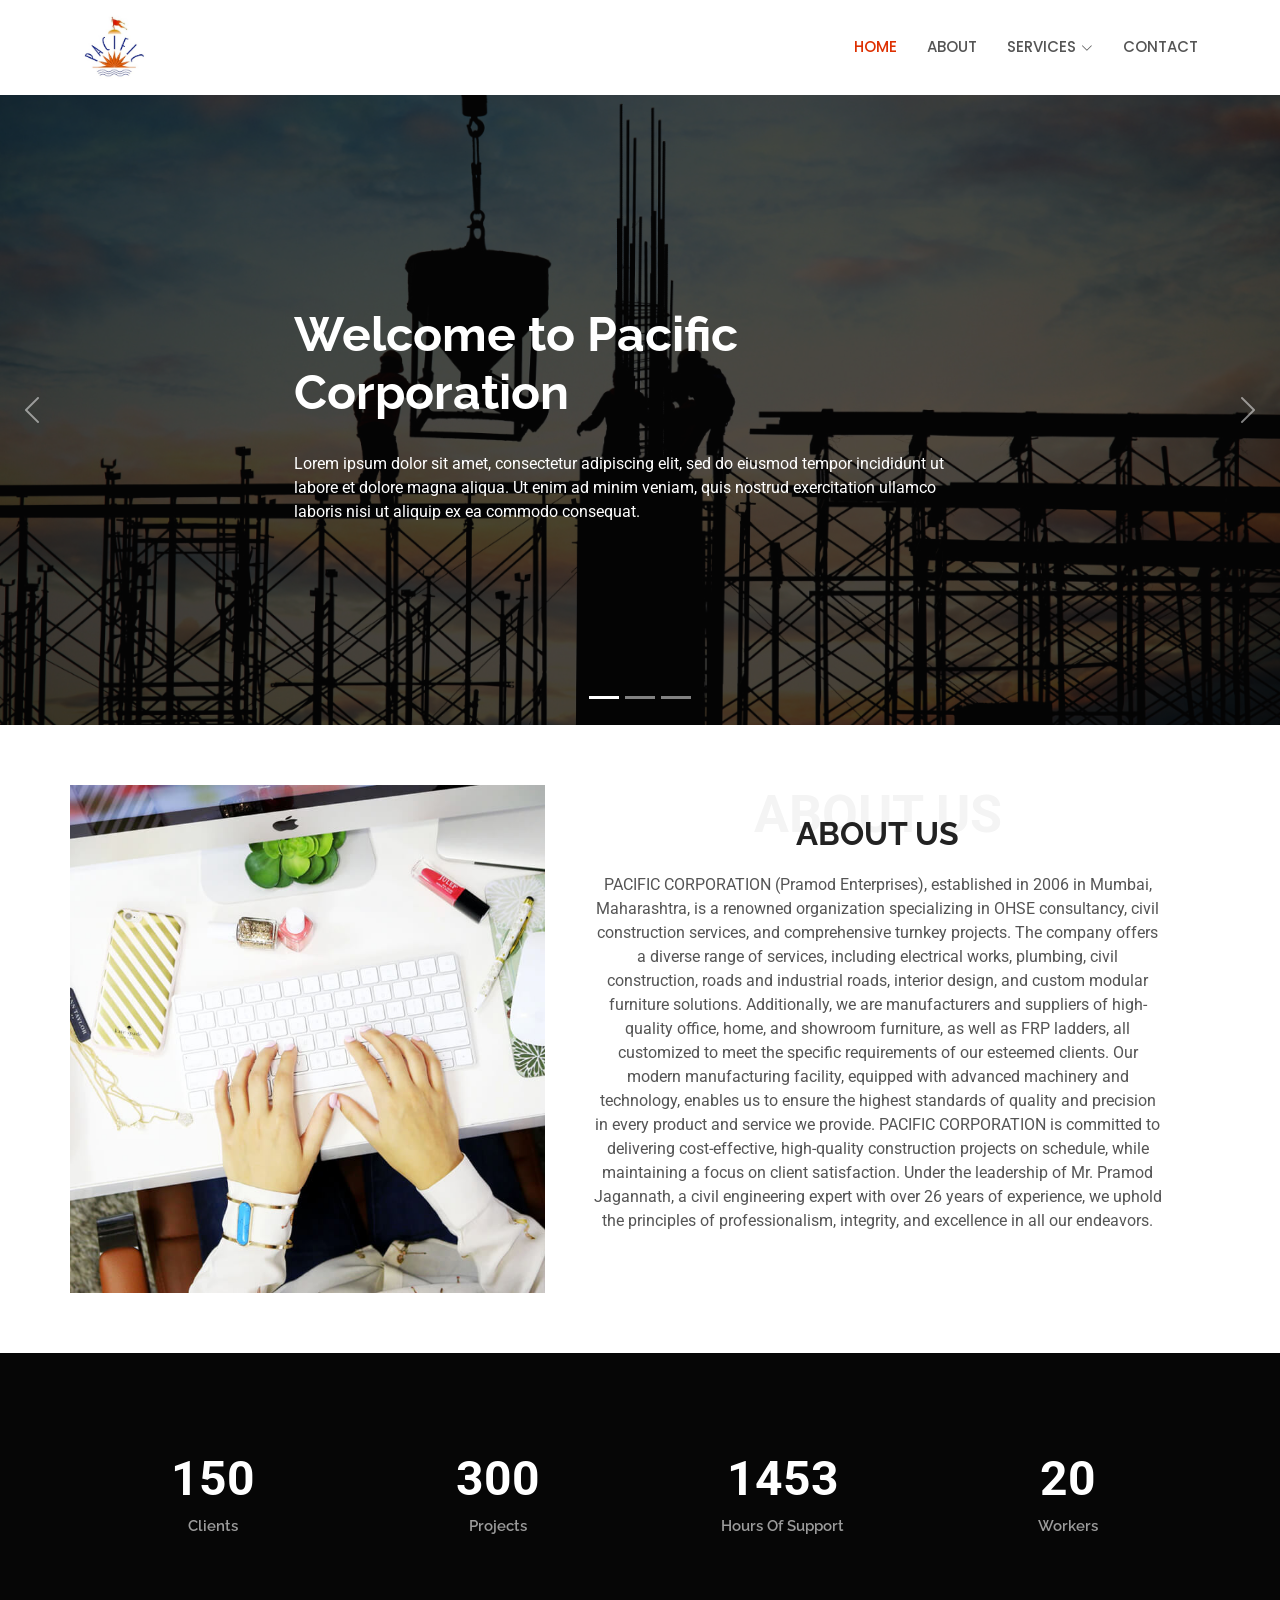
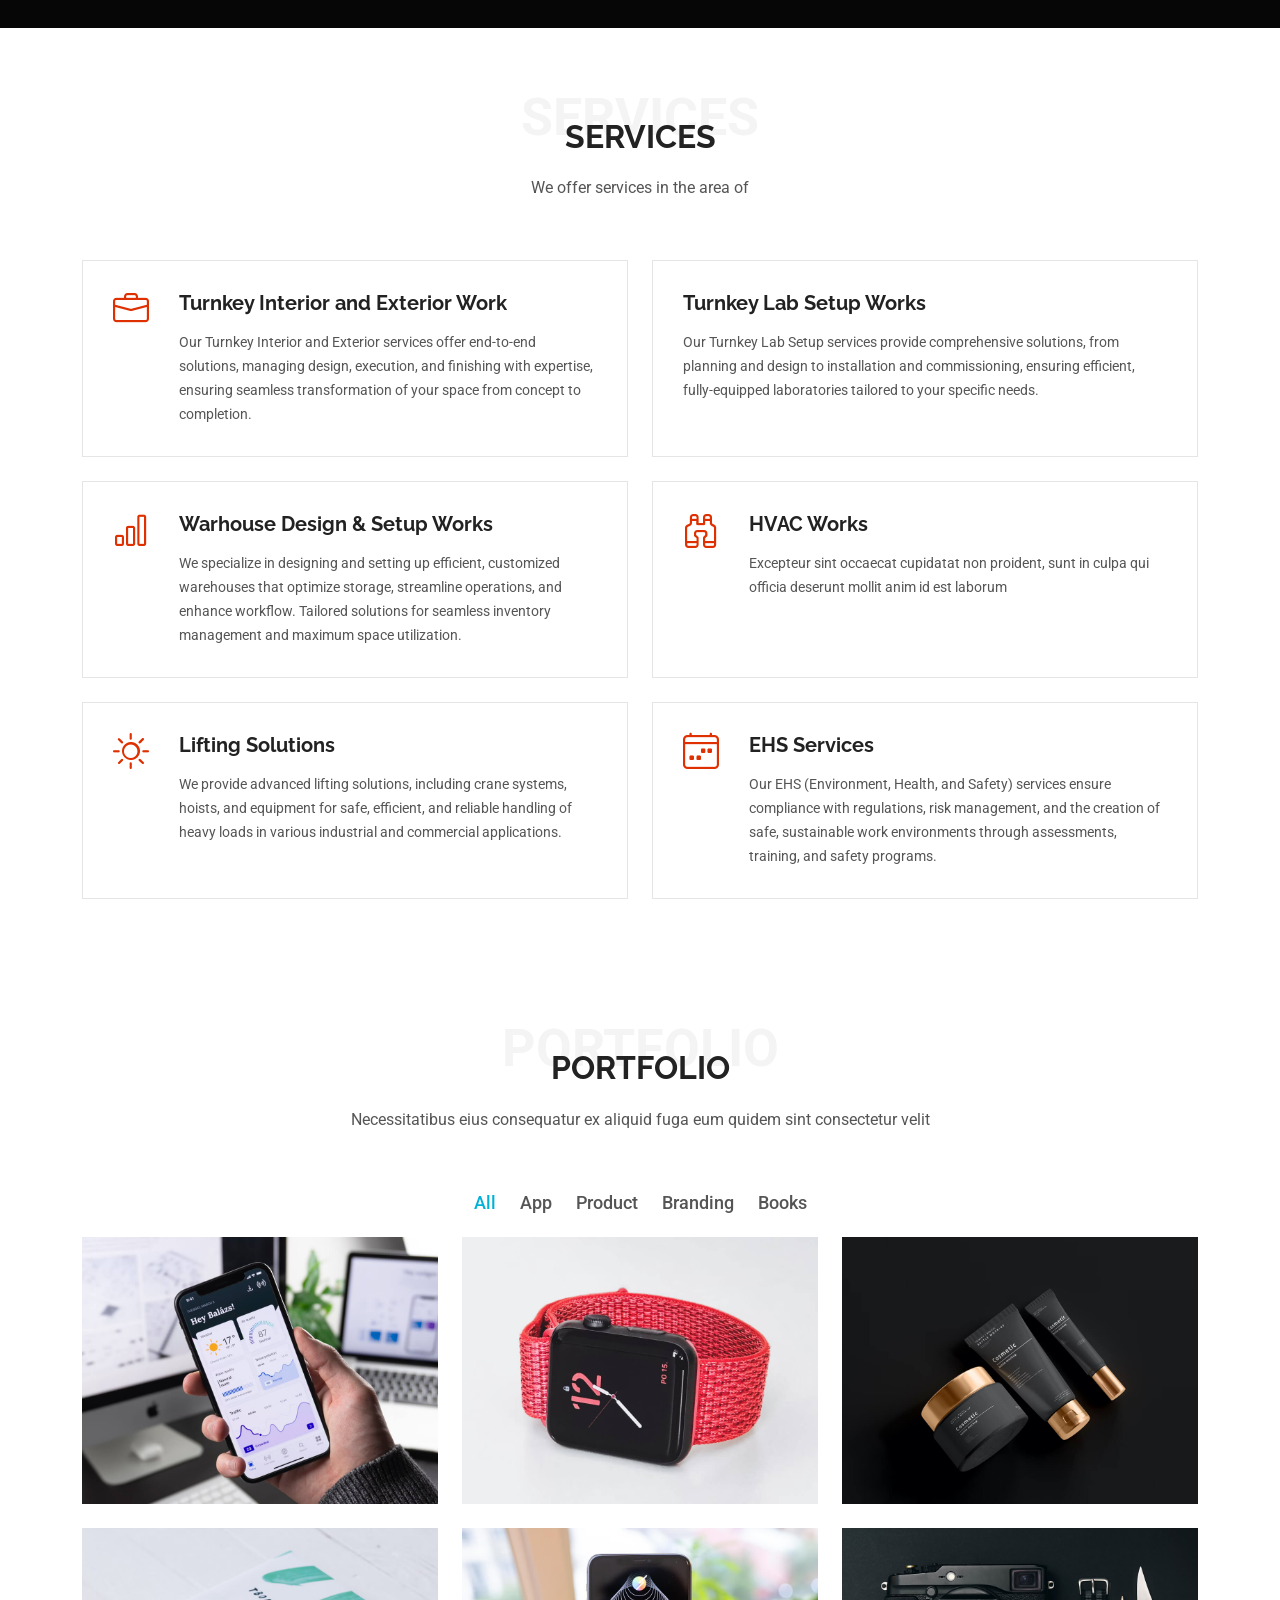
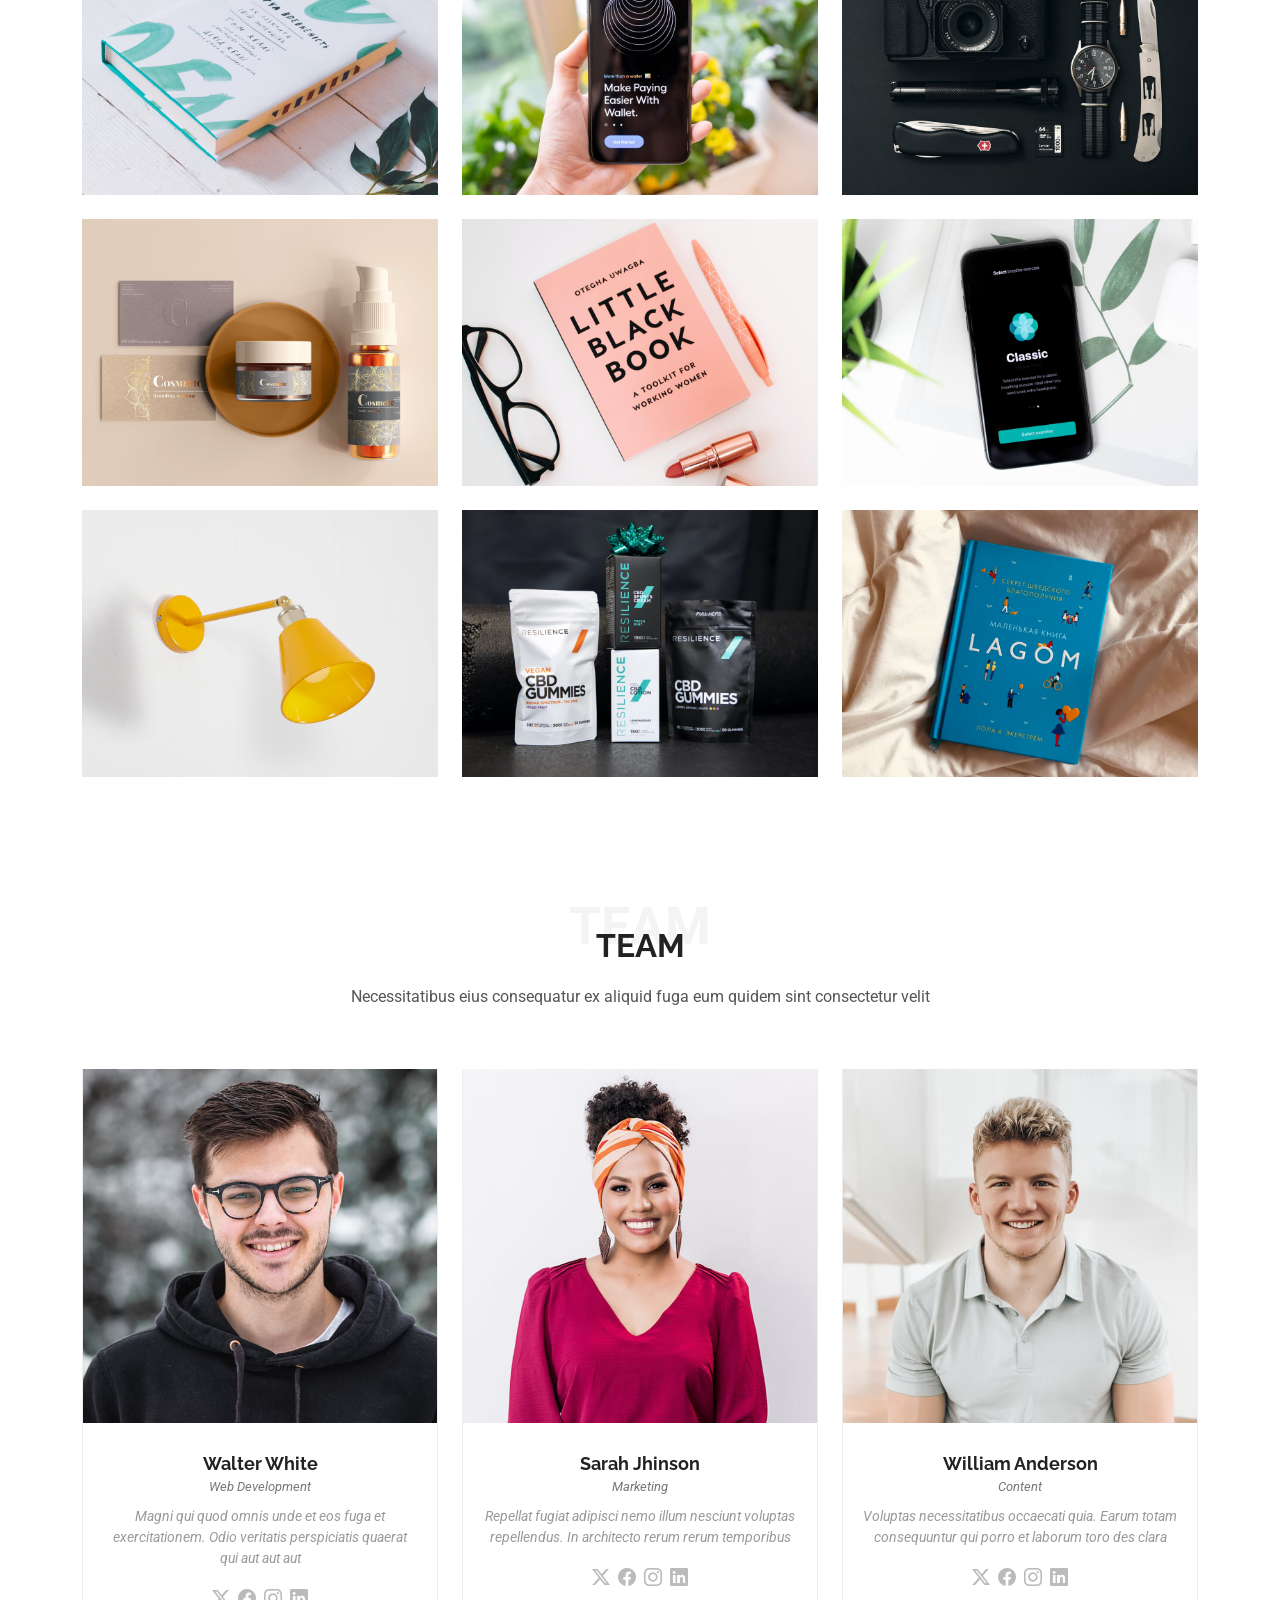
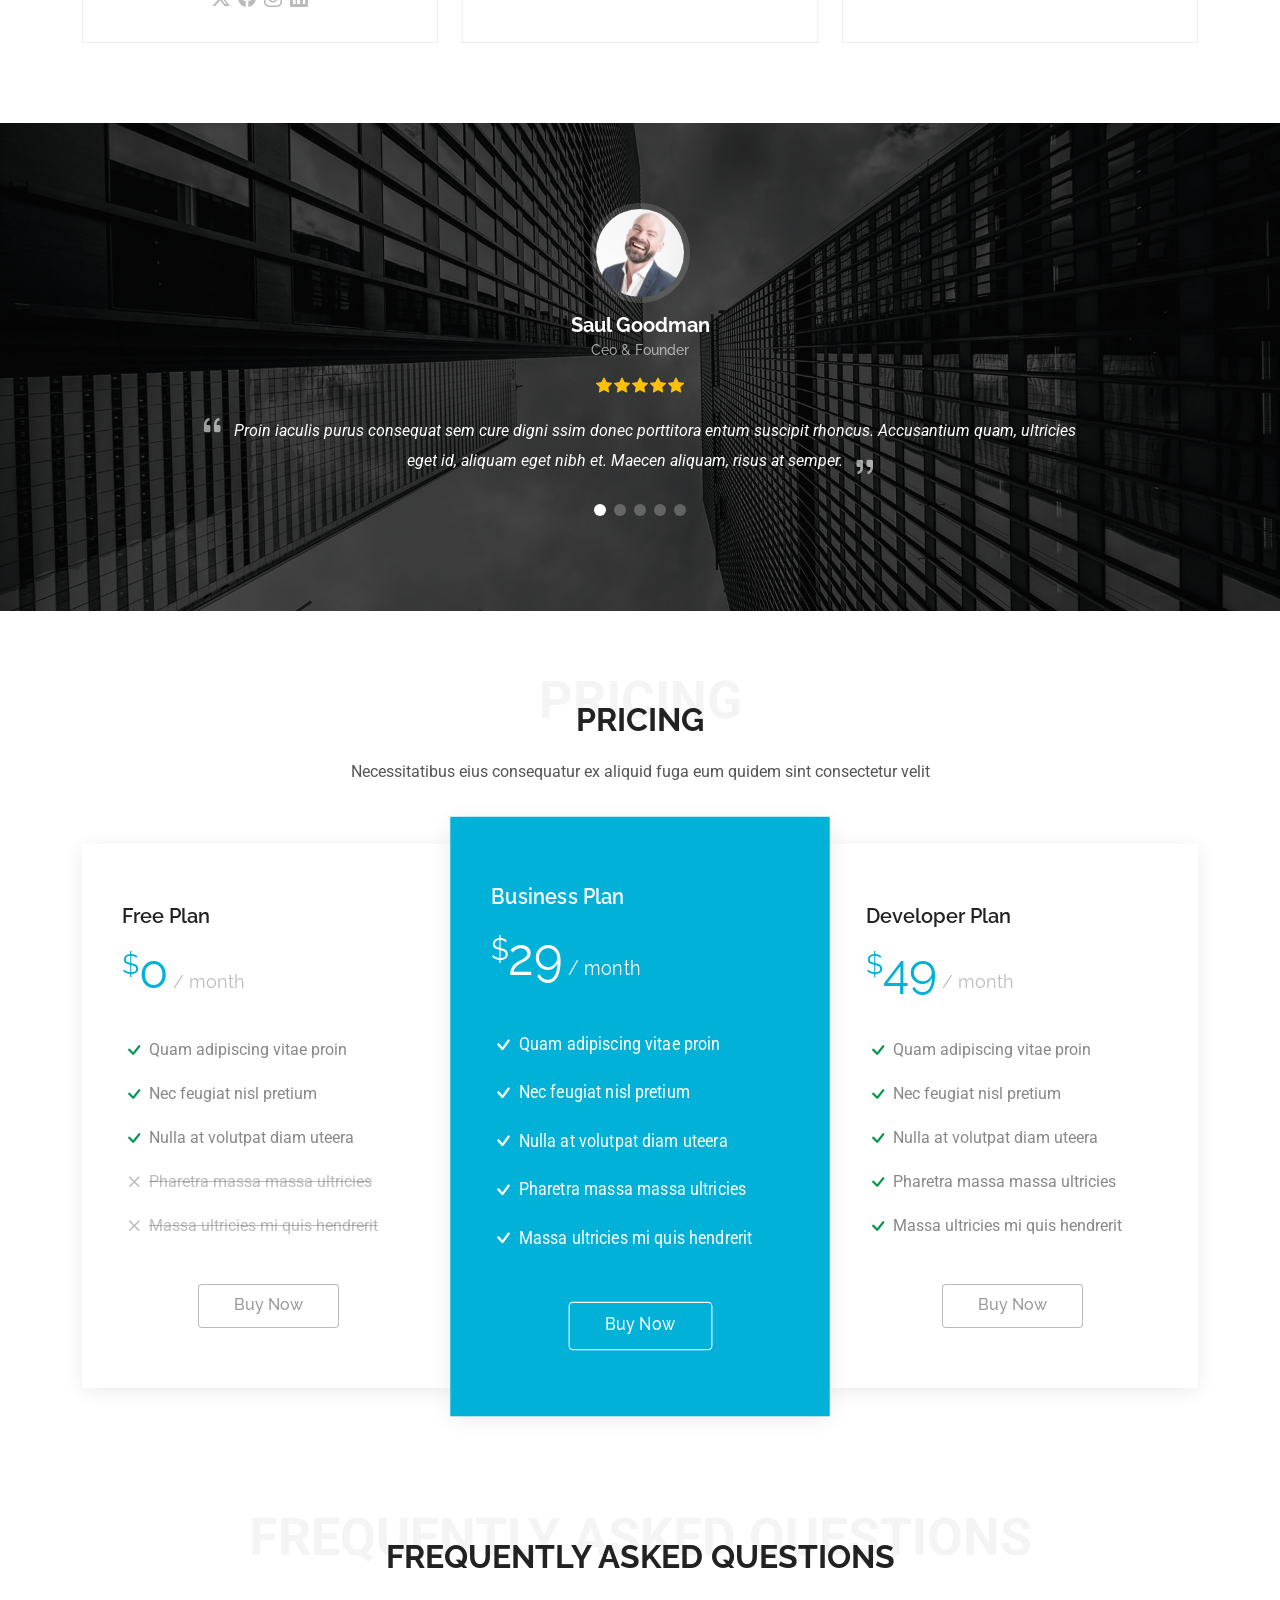
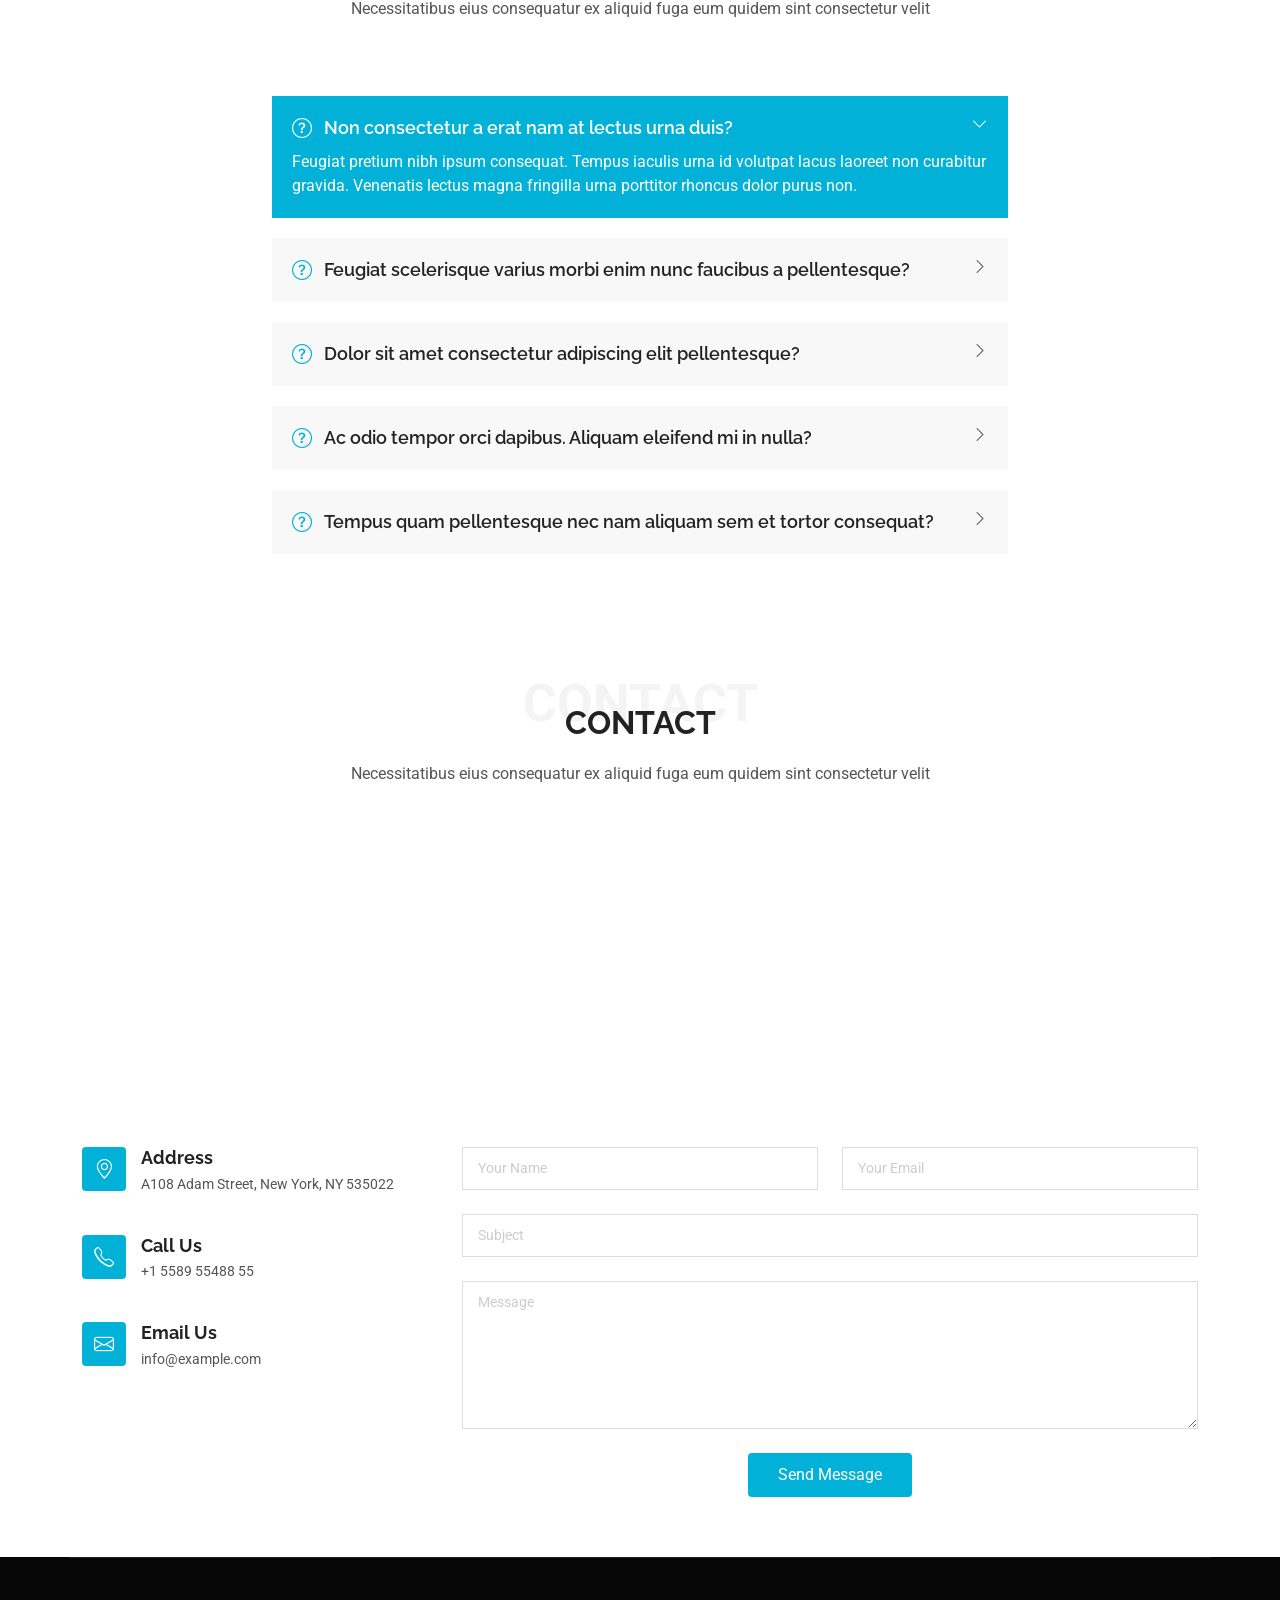
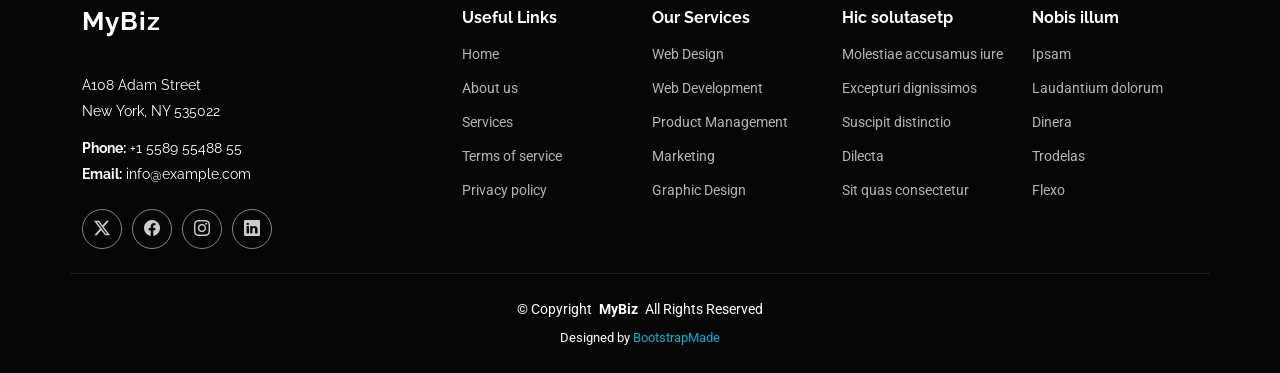
==== index.html @ 0043e1d2 "First Commit" ====
<!DOCTYPE html>
<html lang="en">

<head>
  <meta charset="utf-8">
  <meta content="width=device-width, initial-scale=1.0" name="viewport">
  <title>Pacific Corporation</title>
  <meta name="description" content="">
  <meta name="keywords" content="">

  <!-- Favicons -->
  <link href="favicon/favicon.ico" rel="icon">
  <link href="favicon/apple-touch-icon.png" rel="apple-touch-icon">

  <!-- Fonts -->
  <link href="https://fonts.googleapis.com" rel="preconnect">
  <link href="https://fonts.gstatic.com" rel="preconnect" crossorigin>
  <link href="https://fonts.googleapis.com/css2?family=Roboto:ital,wght@0,100;0,300;0,400;0,500;0,700;0,900;1,100;1,300;1,400;1,500;1,700;1,900&family=Poppins:ital,wght@0,100;0,200;0,300;0,400;0,500;0,600;0,700;0,800;0,900;1,100;1,200;1,300;1,400;1,500;1,600;1,700;1,800;1,900&family=Raleway:ital,wght@0,100;0,200;0,300;0,400;0,500;0,600;0,700;0,800;0,900;1,100;1,200;1,300;1,400;1,500;1,600;1,700;1,800;1,900&display=swap" rel="stylesheet">

  <!-- Vendor CSS Files -->
  <link href="assets/vendor/bootstrap/css/bootstrap.min.css" rel="stylesheet">
  <link href="assets/vendor/bootstrap-icons/bootstrap-icons.css" rel="stylesheet">
  <link href="assets/vendor/aos/aos.css" rel="stylesheet">
  <link href="assets/vendor/glightbox/css/glightbox.min.css" rel="stylesheet">
  <link href="assets/vendor/swiper/swiper-bundle.min.css" rel="stylesheet">

  <!-- Main CSS File -->
  <link href="assets/css/main.css" rel="stylesheet">
</head>

<body class="index-page">

  <header id="header" class="header d-flex align-items-center sticky-top">
    <div class="container-fluid container-xl position-relative d-flex align-items-center justify-content-between">

      <a href="index.html" class="logo d-flex align-items-center">
        <img src="img/Logo.jpeg" alt="">
        <!-- <h1 class="sitename">MyBiz</h1> -->
      </a>

      <nav id="navmenu" class="navmenu">
        <ul>
          <li><a href="#hero" class="active">Home</a></li>
          <li><a href="#about">About</a></li>
          <li class="dropdown"><a href="#"><span>Services</span> <i class="bi bi-chevron-down toggle-dropdown"></i></a>
            <ul>
              <li><a href="#">Turnkey Interior and Exterior Work</a></li>
              <li><a href="#">Turnkey Lab Setup Work</a></li>
              <li><a href="#">Wearhouse Design & Setup Works</a></li>
              <li><a href="#">HVAC Works</a></li>
              <li><a href="#">Lifting Solutions</a></li>
              <li><a href="#">EHS Services</a></li>
              <li><a href="#">Manpower Supply</a></li>
              <li><a href="#">AMC Works</a></li>
            </ul>
          </li>
          <li><a href="#contact">Contact</a></li>
        </ul>
        <i class="mobile-nav-toggle d-xl-none bi bi-list"></i>
      </nav>

    </div>
  </header>

  <main class="main">

    <!-- Hero Section -->
    <section id="hero" class="hero section dark-background">

      <div id="hero-carousel" class="carousel slide carousel-fade" data-bs-ride="carousel" data-bs-interval="5000">

        <div class="carousel-item active">
          <img src="img/hero-carousel-1.jpg" alt="">
          <div class="carousel-container">
            <h2>Welcome to Pacific Corporation<br></h2>
            <p>Lorem ipsum dolor sit amet, consectetur adipiscing elit, sed do eiusmod tempor incididunt ut labore et dolore magna aliqua. Ut enim ad minim veniam, quis nostrud exercitation ullamco laboris nisi ut aliquip ex ea commodo consequat.</p>
            <!-- <a href="#featured-services" class="btn-get-started">Get Started</a> -->
          </div>
        </div><!-- End Carousel Item -->

        <div class="carousel-item">
          <img src="img/hero-carousel-2.jpg" alt="">
          <div class="carousel-container">
            <h2>At Pacific Corporation</h2>
            <p>Lorem ipsum dolor sit amet consectetur adipisicing elit. Eveniet quibusdam, libero possimus similique iure laborum culpa earum eum inventore sunt sit fuga doloribus repellat nihil cupiditate quas aspernatur ratione sapiente.</p>
            <!-- <a href="#featured-services" class="btn-get-started">Get Started</a> -->
          </div>
        </div><!-- End Carousel Item -->

        <div class="carousel-item">
          <img src="img/hero-carousel-3.jpg" alt="">
          <div class="carousel-container">
            <h2>Lorem ipsum dolor sit.</h2>
            <p>Lorem ipsum dolor sit amet consectetur adipisicing elit. Non voluptates eligendi provident ratione? Sit quod officia sint aliquid perferendis nemo inventore, in veniam quis nisi. Quasi distinctio maxime eos? Ex!</p>
            <!-- <a href="#featured-services" class="btn-get-started">Get Started</a> -->
          </div>
        </div><!-- End Carousel Item -->
        <a class="carousel-control-prev" href="#hero-carousel" role="button" data-bs-slide="prev">
          <span class="carousel-control-prev-icon bi bi-chevron-left" aria-hidden="true"></span>
        </a>

        <a class="carousel-control-next" href="#hero-carousel" role="button" data-bs-slide="next">
          <span class="carousel-control-next-icon bi bi-chevron-right" aria-hidden="true"></span>
        </a>

        <ol class="carousel-indicators"></ol>

      </div>

    </section><!-- /Hero Section -->

    <!-- About Section -->
    <!-- <section id="about" class="about section">

      <div class="container">

        <div class="row gy-4">

          <div class="col-lg-6 content" data-aos="fade-up" data-aos-delay="100">
            <p>
              Lorem ipsum dolor sit amet, consectetur adipiscing elit, sed do eiusmod tempor incididunt ut labore et dolore
              magna aliqua.
            </p>
            <ul>
              <li><i class="bi bi-check2-circle"></i> <span>Ullamco laboris nisi ut aliquip ex ea commodo consequat.</span></li>
              <li><i class="bi bi-check2-circle"></i> <span>Duis aute irure dolor in reprehenderit in voluptate velit.</span></li>
              <li><i class="bi bi-check2-circle"></i> <span>Ullamco laboris nisi ut aliquip ex ea commodo</span></li>
            </ul>
          </div>

          <div class="col-lg-6" data-aos="fade-up" data-aos-delay="200">
            <p>Ullamco laboris nisi ut aliquip ex ea commodo consequat. Duis aute irure dolor in reprehenderit in voluptate velit esse cillum dolore eu fugiat nulla pariatur. Excepteur sint occaecat cupidatat non proident, sunt in culpa qui officia deserunt mollit anim id est laborum. </p>
            <a href="#" class="read-more"><span>Read More</span><i class="bi bi-arrow-right"></i></a>
          </div>

        </div>

      </div>

    </section> -->
    <!-- /About Section -->

    <!-- Features Section -->
    <section id="features" class="features section">

      <div class="container">

        <div class="row gy-6">
          <div class="col-xl-5 col-lg-6 video-box d-flex justify-content-center align-items-center position-relative" data-aos="zoom-out" data-aos-delay="100">
            <img src="assets/img/features-bg.jpg" alt="">
            <!-- <a href="https://www.youtube.com/watch?v=Y7f98aduVJ8" class="glightbox pulsating-play-btn"></a> -->
          </div>

          <div class="col-xl-7 col-lg-6 d-flex flex-column justify-content-center px-lg-5" data-aos="fade-up" data-aos-delay="200">
            <!-- Section Title -->
            <div class="container section-title" data-aos="fade-up">
              <span class="description-title">About Us</span>
              <h2>About Us</h2>
              <p>PACIFIC CORPORATION (Pramod Enterprises), established in 2006 in Mumbai, Maharashtra, is a renowned organization specializing in OHSE consultancy, civil construction services, and comprehensive turnkey projects. The company offers a diverse range of services, including electrical works, plumbing, civil construction, roads and industrial roads, interior design, and custom modular furniture solutions. Additionally, we are manufacturers and suppliers of high-quality office, home, and showroom furniture, as well as FRP ladders, all customized to meet the specific requirements of our esteemed clients.

                Our modern manufacturing facility, equipped with advanced machinery and technology, enables us to ensure the highest standards of quality and precision in every product and service we provide. PACIFIC CORPORATION is committed to delivering cost-effective, high-quality construction projects on schedule, while maintaining a focus on client satisfaction. Under the leadership of Mr. Pramod Jagannath, a civil engineering expert with over 26 years of experience, we uphold the principles of professionalism, integrity, and excellence in all our endeavors.</p>
            </div><!-- End Section Title -->
            
            <!-- <p>Esse voluptas cumque vel exercitationem. Reiciendis est hic accusamus. Non ipsam et sed minima temporibus laudantium. Soluta voluptate sed facere corporis dolores excepturi. Libero laboriosam sint et id nulla tenetur. Suscipit aut voluptate.</p> -->

            <!-- <div class="icon-box d-flex position-relative">
              <i class="bi bi-easel flex-shrink-0"></i>
              <div>
                <h4 class="title"><a href="" class="stretched-link">Lorem Ipsum</a></h4>
                <p class="description">Voluptatum deleniti atque corrupti quos dolores et quas molestias excepturi sint occaecati cupiditate non provident</p>
              </div>
            </div> -->
            <!-- End Icon Box -->

            <!-- <div class="icon-box d-flex position-relative">
              <i class="bi bi-patch-check flex-shrink-0"></i>
              <div>
                <h4 class="title"><a href="" class="stretched-link">Nemo Enim</a></h4>
                <p class="description">At vero eos et accusamus et iusto odio dignissimos ducimus qui blanditiis praesentium voluptatum deleniti atque</p>
              </div>
            </div> -->
            <!-- End Icon Box -->

            <!-- <div class="icon-box d-flex position-relative">
              <i class="bi bi-brightness-high flex-shrink-0"></i>
              <div>
                <h4 class="title"><a href="" class="stretched-link">Dine Pad</a></h4>
                <p class="description">Explicabo est voluptatum asperiores consequatur magnam. Et veritatis odit. Sunt aut deserunt minus aut eligendi omnis</p>
              </div>
            </div> -->
            <!-- End Icon Box -->

          </div>
        </div>

      </div>

    </section><!-- /Features Section -->

    <!-- Stats Section -->
    <section id="stats" class="stats section dark-background">

      <div class="container" data-aos="fade-up" data-aos-delay="100">

        <div class="row gy-4">

          <div class="col-lg-3 col-md-6">
            <div class="stats-item text-center w-100 h-100">
              <span data-purecounter-start="0" data-purecounter-end="150" data-purecounter-duration="1" class="purecounter"></span>
              <p>Clients</p>
            </div>
          </div><!-- End Stats Item -->

          <div class="col-lg-3 col-md-6">
            <div class="stats-item text-center w-100 h-100">
              <span data-purecounter-start="0" data-purecounter-end="300" data-purecounter-duration="1" class="purecounter"></span>
              <p>Projects</p>
            </div>
          </div><!-- End Stats Item -->

          <div class="col-lg-3 col-md-6">
            <div class="stats-item text-center w-100 h-100">
              <span data-purecounter-start="0" data-purecounter-end="1453" data-purecounter-duration="1" class="purecounter"></span>
              <p>Hours Of Support</p>
            </div>
          </div><!-- End Stats Item -->

          <div class="col-lg-3 col-md-6">
            <div class="stats-item text-center w-100 h-100">
              <span data-purecounter-start="0" data-purecounter-end="20" data-purecounter-duration="1" class="purecounter"></span>
              <p>Workers</p>
            </div>
          </div><!-- End Stats Item -->

        </div>

      </div>

    </section><!-- /Stats Section -->

    <!-- Services Section -->
    <section id="services" class="services section">

      <!-- Section Title -->
      <div class="container section-title" data-aos="fade-up">
        <span class="description-title">Services</span>
        <h2>Services</h2>
        <p>We offer services in the area of</p>
      </div><!-- End Section Title -->

      <div class="container">

        <div class="row gy-4">

          <div class="col-md-6" data-aos="fade-up" data-aos-delay="100">
            <div class="service-item d-flex position-relative h-100">
              <i class="bi bi-briefcase icon flex-shrink-0"></i>
              <div>
                <h4 class="title"><a href="service-details.html" class="stretched-link">Turnkey Interior and Exterior Work</a></h4>
                <p class="description">Our Turnkey Interior and Exterior services offer end-to-end solutions, managing design, execution, and finishing with expertise, ensuring seamless transformation of your space from concept to completion.</p>
              </div>
            </div>
          </div><!-- End Service Item -->

          <div class="col-md-6" data-aos="fade-up" data-aos-delay="200">
            <div class="service-item d-flex position-relative h-100">
              <i class="fa-solid fa-warehouse" style="color: #de3001;"></i>
              <div>
                <h4 class="title"><a href="service-details.html" class="stretched-link">Turnkey Lab Setup Works</a></h4>
                <p class="description">Our Turnkey Lab Setup services provide comprehensive solutions, from planning and design to installation and commissioning, ensuring efficient, fully-equipped laboratories tailored to your specific needs.</p>
              </div>
            </div>
          </div><!-- End Service Item -->

          <div class="col-md-6" data-aos="fade-up" data-aos-delay="300">
            <div class="service-item d-flex position-relative h-100">
              <i class="bi bi-bar-chart icon flex-shrink-0"></i>
              <div>
                <h4 class="title"><a href="service-details.html" class="stretched-link">Warhouse Design & Setup Works</a></h4>
                <p class="description">We specialize in designing and setting up efficient, customized warehouses that optimize storage, streamline operations, and enhance workflow. Tailored solutions for seamless inventory management and maximum space utilization.
                </p>
              </div>
            </div>
          </div><!-- End Service Item -->

          <div class="col-md-6" data-aos="fade-up" data-aos-delay="400">
            <div class="service-item d-flex position-relative h-100">
              <i class="bi bi-binoculars icon flex-shrink-0"></i>
              <div>
                <h4 class="title"><a href="service-details.html" class="stretched-link">HVAC Works</a></h4>
                <p class="description">Excepteur sint occaecat cupidatat non proident, sunt in culpa qui officia deserunt mollit anim id est laborum</p>
              </div>
            </div>
          </div><!-- End Service Item -->

          <div class="col-md-6" data-aos="fade-up" data-aos-delay="500">
            <div class="service-item d-flex position-relative h-100">
              <i class="bi bi-brightness-high icon flex-shrink-0"></i>
              <div>
                <h4 class="title"><a href="service-details.html" class="stretched-link">Lifting Solutions</a></h4>
                <p class="description">We provide advanced lifting solutions, including crane systems, hoists, and equipment for safe, efficient, and reliable handling of heavy loads in various industrial and commercial applications.</p>
              </div>
            </div>
          </div><!-- End Service Item -->

          <div class="col-md-6" data-aos="fade-up" data-aos-delay="600">
            <div class="service-item d-flex position-relative h-100">
              <i class="bi bi-calendar4-week icon flex-shrink-0"></i>
              <div>
                <h4 class="title"><a href="service-details.html" class="stretched-link">EHS Services</a></h4>
                <p class="description">Our EHS (Environment, Health, and Safety) services ensure compliance with regulations, risk management, and the creation of safe, sustainable work environments through assessments, training, and safety programs.</p>
              </div>
            </div>
          </div><!-- End Service Item -->

        </div>

      </div>

    </section><!-- /Services Section -->

    <!-- Portfolio Section -->
    <section id="portfolio" class="portfolio section">

      <!-- Section Title -->
      <div class="container section-title" data-aos="fade-up">
        <span class="description-title">Portfolio</span>
        <h2>Portfolio</h2>
        <p>Necessitatibus eius consequatur ex aliquid fuga eum quidem sint consectetur velit</p>
      </div><!-- End Section Title -->

      <div class="container">

        <div class="isotope-layout" data-default-filter="*" data-layout="masonry" data-sort="original-order">

          <ul class="portfolio-filters isotope-filters" data-aos="fade-up" data-aos-delay="100">
            <li data-filter="*" class="filter-active">All</li>
            <li data-filter=".filter-app">App</li>
            <li data-filter=".filter-product">Product</li>
            <li data-filter=".filter-branding">Branding</li>
            <li data-filter=".filter-books">Books</li>
          </ul><!-- End Portfolio Filters -->

          <div class="row gy-4 isotope-container" data-aos="fade-up" data-aos-delay="200">

            <div class="col-lg-4 col-md-6 portfolio-item isotope-item filter-app">
              <div class="portfolio-content h-100">
                <img src="assets/img/portfolio/app-1.jpg" class="img-fluid" alt="">
                <div class="portfolio-info">
                  <h4>App 1</h4>
                  <p>Lorem ipsum, dolor sit amet consectetur</p>
                  <a href="assets/img/portfolio/app-1.jpg" title="App 1" data-gallery="portfolio-gallery-app" class="glightbox preview-link"><i class="bi bi-zoom-in"></i></a>
                  <a href="portfolio-details.html" title="More Details" class="details-link"><i class="bi bi-link-45deg"></i></a>
                </div>
              </div>
            </div><!-- End Portfolio Item -->

            <div class="col-lg-4 col-md-6 portfolio-item isotope-item filter-product">
              <div class="portfolio-content h-100">
                <img src="assets/img/portfolio/product-1.jpg" class="img-fluid" alt="">
                <div class="portfolio-info">
                  <h4>Product 1</h4>
                  <p>Lorem ipsum, dolor sit amet consectetur</p>
                  <a href="assets/img/portfolio/product-1.jpg" title="Product 1" data-gallery="portfolio-gallery-product" class="glightbox preview-link"><i class="bi bi-zoom-in"></i></a>
                  <a href="portfolio-details.html" title="More Details" class="details-link"><i class="bi bi-link-45deg"></i></a>
                </div>
              </div>
            </div><!-- End Portfolio Item -->

            <div class="col-lg-4 col-md-6 portfolio-item isotope-item filter-branding">
              <div class="portfolio-content h-100">
                <img src="assets/img/portfolio/branding-1.jpg" class="img-fluid" alt="">
                <div class="portfolio-info">
                  <h4>Branding 1</h4>
                  <p>Lorem ipsum, dolor sit amet consectetur</p>
                  <a href="assets/img/portfolio/branding-1.jpg" title="Branding 1" data-gallery="portfolio-gallery-branding" class="glightbox preview-link"><i class="bi bi-zoom-in"></i></a>
                  <a href="portfolio-details.html" title="More Details" class="details-link"><i class="bi bi-link-45deg"></i></a>
                </div>
              </div>
            </div><!-- End Portfolio Item -->

            <div class="col-lg-4 col-md-6 portfolio-item isotope-item filter-books">
              <div class="portfolio-content h-100">
                <img src="assets/img/portfolio/books-1.jpg" class="img-fluid" alt="">
                <div class="portfolio-info">
                  <h4>Books 1</h4>
                  <p>Lorem ipsum, dolor sit amet consectetur</p>
                  <a href="assets/img/portfolio/books-1.jpg" title="Branding 1" data-gallery="portfolio-gallery-book" class="glightbox preview-link"><i class="bi bi-zoom-in"></i></a>
                  <a href="portfolio-details.html" title="More Details" class="details-link"><i class="bi bi-link-45deg"></i></a>
                </div>
              </div>
            </div><!-- End Portfolio Item -->

            <div class="col-lg-4 col-md-6 portfolio-item isotope-item filter-app">
              <div class="portfolio-content h-100">
                <img src="assets/img/portfolio/app-2.jpg" class="img-fluid" alt="">
                <div class="portfolio-info">
                  <h4>App 2</h4>
                  <p>Lorem ipsum, dolor sit amet consectetur</p>
                  <a href="assets/img/portfolio/app-2.jpg" title="App 2" data-gallery="portfolio-gallery-app" class="glightbox preview-link"><i class="bi bi-zoom-in"></i></a>
                  <a href="portfolio-details.html" title="More Details" class="details-link"><i class="bi bi-link-45deg"></i></a>
                </div>
              </div>
            </div><!-- End Portfolio Item -->

            <div class="col-lg-4 col-md-6 portfolio-item isotope-item filter-product">
              <div class="portfolio-content h-100">
                <img src="assets/img/portfolio/product-2.jpg" class="img-fluid" alt="">
                <div class="portfolio-info">
                  <h4>Product 2</h4>
                  <p>Lorem ipsum, dolor sit amet consectetur</p>
                  <a href="assets/img/portfolio/product-2.jpg" title="Product 2" data-gallery="portfolio-gallery-product" class="glightbox preview-link"><i class="bi bi-zoom-in"></i></a>
                  <a href="portfolio-details.html" title="More Details" class="details-link"><i class="bi bi-link-45deg"></i></a>
                </div>
              </div>
            </div><!-- End Portfolio Item -->

            <div class="col-lg-4 col-md-6 portfolio-item isotope-item filter-branding">
              <div class="portfolio-content h-100">
                <img src="assets/img/portfolio/branding-2.jpg" class="img-fluid" alt="">
                <div class="portfolio-info">
                  <h4>Branding 2</h4>
                  <p>Lorem ipsum, dolor sit amet consectetur</p>
                  <a href="assets/img/portfolio/branding-2.jpg" title="Branding 2" data-gallery="portfolio-gallery-branding" class="glightbox preview-link"><i class="bi bi-zoom-in"></i></a>
                  <a href="portfolio-details.html" title="More Details" class="details-link"><i class="bi bi-link-45deg"></i></a>
                </div>
              </div>
            </div><!-- End Portfolio Item -->

            <div class="col-lg-4 col-md-6 portfolio-item isotope-item filter-books">
              <div class="portfolio-content h-100">
                <img src="assets/img/portfolio/books-2.jpg" class="img-fluid" alt="">
                <div class="portfolio-info">
                  <h4>Books 2</h4>
                  <p>Lorem ipsum, dolor sit amet consectetur</p>
                  <a href="assets/img/portfolio/books-2.jpg" title="Branding 2" data-gallery="portfolio-gallery-book" class="glightbox preview-link"><i class="bi bi-zoom-in"></i></a>
                  <a href="portfolio-details.html" title="More Details" class="details-link"><i class="bi bi-link-45deg"></i></a>
                </div>
              </div>
            </div><!-- End Portfolio Item -->

            <div class="col-lg-4 col-md-6 portfolio-item isotope-item filter-app">
              <div class="portfolio-content h-100">
                <img src="assets/img/portfolio/app-3.jpg" class="img-fluid" alt="">
                <div class="portfolio-info">
                  <h4>App 3</h4>
                  <p>Lorem ipsum, dolor sit amet consectetur</p>
                  <a href="assets/img/portfolio/app-3.jpg" title="App 3" data-gallery="portfolio-gallery-app" class="glightbox preview-link"><i class="bi bi-zoom-in"></i></a>
                  <a href="portfolio-details.html" title="More Details" class="details-link"><i class="bi bi-link-45deg"></i></a>
                </div>
              </div>
            </div><!-- End Portfolio Item -->

            <div class="col-lg-4 col-md-6 portfolio-item isotope-item filter-product">
              <div class="portfolio-content h-100">
                <img src="assets/img/portfolio/product-3.jpg" class="img-fluid" alt="">
                <div class="portfolio-info">
                  <h4>Product 3</h4>
                  <p>Lorem ipsum, dolor sit amet consectetur</p>
                  <a href="assets/img/portfolio/product-3.jpg" title="Product 3" data-gallery="portfolio-gallery-product" class="glightbox preview-link"><i class="bi bi-zoom-in"></i></a>
                  <a href="portfolio-details.html" title="More Details" class="details-link"><i class="bi bi-link-45deg"></i></a>
                </div>
              </div>
            </div><!-- End Portfolio Item -->

            <div class="col-lg-4 col-md-6 portfolio-item isotope-item filter-branding">
              <div class="portfolio-content h-100">
                <img src="assets/img/portfolio/branding-3.jpg" class="img-fluid" alt="">
                <div class="portfolio-info">
                  <h4>Branding 3</h4>
                  <p>Lorem ipsum, dolor sit amet consectetur</p>
                  <a href="assets/img/portfolio/branding-3.jpg" title="Branding 2" data-gallery="portfolio-gallery-branding" class="glightbox preview-link"><i class="bi bi-zoom-in"></i></a>
                  <a href="portfolio-details.html" title="More Details" class="details-link"><i class="bi bi-link-45deg"></i></a>
                </div>
              </div>
            </div><!-- End Portfolio Item -->

            <div class="col-lg-4 col-md-6 portfolio-item isotope-item filter-books">
              <div class="portfolio-content h-100">
                <img src="assets/img/portfolio/books-3.jpg" class="img-fluid" alt="">
                <div class="portfolio-info">
                  <h4>Books 3</h4>
                  <p>Lorem ipsum, dolor sit amet consectetur</p>
                  <a href="assets/img/portfolio/books-3.jpg" title="Branding 3" data-gallery="portfolio-gallery-book" class="glightbox preview-link"><i class="bi bi-zoom-in"></i></a>
                  <a href="portfolio-details.html" title="More Details" class="details-link"><i class="bi bi-link-45deg"></i></a>
                </div>
              </div>
            </div><!-- End Portfolio Item -->

          </div><!-- End Portfolio Container -->

        </div>

      </div>

    </section><!-- /Portfolio Section -->

    <!-- Team Section -->
    <section id="team" class="team section">

      <!-- Section Title -->
      <div class="container section-title" data-aos="fade-up">
        <span class="description-title">Team</span>
        <h2>Team</h2>
        <p>Necessitatibus eius consequatur ex aliquid fuga eum quidem sint consectetur velit</p>
      </div><!-- End Section Title -->

      <div class="container">

        <div class="row">

          <div class="col-lg-4 col-md-6 d-flex" data-aos="fade-up" data-aos-delay="100">
            <div class="member">
              <img src="assets/img/team/team-1.jpg" class="img-fluid" alt="">
              <div class="member-content">
                <h4>Walter White</h4>
                <span>Web Development</span>
                <p>
                  Magni qui quod omnis unde et eos fuga et exercitationem. Odio veritatis perspiciatis quaerat qui aut aut aut
                </p>
                <div class="social">
                  <a href=""><i class="bi bi-twitter-x"></i></a>
                  <a href=""><i class="bi bi-facebook"></i></a>
                  <a href=""><i class="bi bi-instagram"></i></a>
                  <a href=""><i class="bi bi-linkedin"></i></a>
                </div>
              </div>
            </div>
          </div><!-- End Team Member -->

          <div class="col-lg-4 col-md-6 d-flex" data-aos="fade-up" data-aos-delay="200">
            <div class="member">
              <img src="assets/img/team/team-2.jpg" class="img-fluid" alt="">
              <div class="member-content">
                <h4>Sarah Jhinson</h4>
                <span>Marketing</span>
                <p>
                  Repellat fugiat adipisci nemo illum nesciunt voluptas repellendus. In architecto rerum rerum temporibus
                </p>
                <div class="social">
                  <a href=""><i class="bi bi-twitter-x"></i></a>
                  <a href=""><i class="bi bi-facebook"></i></a>
                  <a href=""><i class="bi bi-instagram"></i></a>
                  <a href=""><i class="bi bi-linkedin"></i></a>
                </div>
              </div>
            </div>
          </div><!-- End Team Member -->

          <div class="col-lg-4 col-md-6 d-flex" data-aos="fade-up" data-aos-delay="300">
            <div class="member">
              <img src="assets/img/team/team-3.jpg" class="img-fluid" alt="">
              <div class="member-content">
                <h4>William Anderson</h4>
                <span>Content</span>
                <p>
                  Voluptas necessitatibus occaecati quia. Earum totam consequuntur qui porro et laborum toro des clara
                </p>
                <div class="social">
                  <a href=""><i class="bi bi-twitter-x"></i></a>
                  <a href=""><i class="bi bi-facebook"></i></a>
                  <a href=""><i class="bi bi-instagram"></i></a>
                  <a href=""><i class="bi bi-linkedin"></i></a>
                </div>
              </div>
            </div>
          </div><!-- End Team Member -->

        </div>

      </div>

    </section><!-- /Team Section -->

    <!-- Testimonials Section -->
    <section id="testimonials" class="testimonials section dark-background">

      <img src="assets/img/testimonials-bg.jpg" class="testimonials-bg" alt="">

      <div class="container" data-aos="fade-up" data-aos-delay="100">

        <div class="swiper init-swiper">
          <script type="application/json" class="swiper-config">
            {
              "loop": true,
              "speed": 600,
              "autoplay": {
                "delay": 5000
              },
              "slidesPerView": "auto",
              "pagination": {
                "el": ".swiper-pagination",
                "type": "bullets",
                "clickable": true
              }
            }
          </script>
          <div class="swiper-wrapper">

            <div class="swiper-slide">
              <div class="testimonial-item">
                <img src="assets/img/testimonials/testimonials-1.jpg" class="testimonial-img" alt="">
                <h3>Saul Goodman</h3>
                <h4>Ceo &amp; Founder</h4>
                <div class="stars">
                  <i class="bi bi-star-fill"></i><i class="bi bi-star-fill"></i><i class="bi bi-star-fill"></i><i class="bi bi-star-fill"></i><i class="bi bi-star-fill"></i>
                </div>
                <p>
                  <i class="bi bi-quote quote-icon-left"></i>
                  <span>Proin iaculis purus consequat sem cure digni ssim donec porttitora entum suscipit rhoncus. Accusantium quam, ultricies eget id, aliquam eget nibh et. Maecen aliquam, risus at semper.</span>
                  <i class="bi bi-quote quote-icon-right"></i>
                </p>
              </div>
            </div><!-- End testimonial item -->

            <div class="swiper-slide">
              <div class="testimonial-item">
                <img src="assets/img/testimonials/testimonials-2.jpg" class="testimonial-img" alt="">
                <h3>Sara Wilsson</h3>
                <h4>Designer</h4>
                <div class="stars">
                  <i class="bi bi-star-fill"></i><i class="bi bi-star-fill"></i><i class="bi bi-star-fill"></i><i class="bi bi-star-fill"></i><i class="bi bi-star-fill"></i>
                </div>
                <p>
                  <i class="bi bi-quote quote-icon-left"></i>
                  <span>Export tempor illum tamen malis malis eram quae irure esse labore quem cillum quid cillum eram malis quorum velit fore eram velit sunt aliqua noster fugiat irure amet legam anim culpa.</span>
                  <i class="bi bi-quote quote-icon-right"></i>
                </p>
              </div>
            </div><!-- End testimonial item -->

            <div class="swiper-slide">
              <div class="testimonial-item">
                <img src="assets/img/testimonials/testimonials-3.jpg" class="testimonial-img" alt="">
                <h3>Jena Karlis</h3>
                <h4>Store Owner</h4>
                <div class="stars">
                  <i class="bi bi-star-fill"></i><i class="bi bi-star-fill"></i><i class="bi bi-star-fill"></i><i class="bi bi-star-fill"></i><i class="bi bi-star-fill"></i>
                </div>
                <p>
                  <i class="bi bi-quote quote-icon-left"></i>
                  <span>Enim nisi quem export duis labore cillum quae magna enim sint quorum nulla quem veniam duis minim tempor labore quem eram duis noster aute amet eram fore quis sint minim.</span>
                  <i class="bi bi-quote quote-icon-right"></i>
                </p>
              </div>
            </div><!-- End testimonial item -->

            <div class="swiper-slide">
              <div class="testimonial-item">
                <img src="assets/img/testimonials/testimonials-4.jpg" class="testimonial-img" alt="">
                <h3>Matt Brandon</h3>
                <h4>Freelancer</h4>
                <div class="stars">
                  <i class="bi bi-star-fill"></i><i class="bi bi-star-fill"></i><i class="bi bi-star-fill"></i><i class="bi bi-star-fill"></i><i class="bi bi-star-fill"></i>
                </div>
                <p>
                  <i class="bi bi-quote quote-icon-left"></i>
                  <span>Fugiat enim eram quae cillum dolore dolor amet nulla culpa multos export minim fugiat minim velit minim dolor enim duis veniam ipsum anim magna sunt elit fore quem dolore labore illum veniam.</span>
                  <i class="bi bi-quote quote-icon-right"></i>
                </p>
              </div>
            </div><!-- End testimonial item -->

            <div class="swiper-slide">
              <div class="testimonial-item">
                <img src="assets/img/testimonials/testimonials-5.jpg" class="testimonial-img" alt="">
                <h3>John Larson</h3>
                <h4>Entrepreneur</h4>
                <div class="stars">
                  <i class="bi bi-star-fill"></i><i class="bi bi-star-fill"></i><i class="bi bi-star-fill"></i><i class="bi bi-star-fill"></i><i class="bi bi-star-fill"></i>
                </div>
                <p>
                  <i class="bi bi-quote quote-icon-left"></i>
                  <span>Quis quorum aliqua sint quem legam fore sunt eram irure aliqua veniam tempor noster veniam enim culpa labore duis sunt culpa nulla illum cillum fugiat legam esse veniam culpa fore nisi cillum quid.</span>
                  <i class="bi bi-quote quote-icon-right"></i>
                </p>
              </div>
            </div><!-- End testimonial item -->

          </div>
          <div class="swiper-pagination"></div>
        </div>

      </div>

    </section><!-- /Testimonials Section -->

    <!-- Pricing Section -->
    <section id="pricing" class="pricing section">

      <!-- Section Title -->
      <div class="container section-title" data-aos="fade-up">
        <span class="description-title">Pricing</span>
        <h2>Pricing</h2>
        <p>Necessitatibus eius consequatur ex aliquid fuga eum quidem sint consectetur velit</p>
      </div><!-- End Section Title -->

      <div class="container">

        <div class="row g-4 g-lg-0">

          <div class="col-lg-4" data-aos="zoom-in" data-aos-delay="100">
            <div class="pricing-item">
              <h3>Free Plan</h3>
              <h4><sup>$</sup>0<span> / month</span></h4>
              <ul>
                <li><i class="bi bi-check"></i> <span>Quam adipiscing vitae proin</span></li>
                <li><i class="bi bi-check"></i> <span>Nec feugiat nisl pretium</span></li>
                <li><i class="bi bi-check"></i> <span>Nulla at volutpat diam uteera</span></li>
                <li class="na"><i class="bi bi-x"></i> <span>Pharetra massa massa ultricies</span></li>
                <li class="na"><i class="bi bi-x"></i> <span>Massa ultricies mi quis hendrerit</span></li>
              </ul>
              <div class="text-center"><a href="#" class="buy-btn">Buy Now</a></div>
            </div>
          </div><!-- End Pricing Item -->

          <div class="col-lg-4 featured" data-aos="zoom-in" data-aos-delay="200">
            <div class="pricing-item">
              <h3>Business Plan</h3>
              <h4><sup>$</sup>29<span> / month</span></h4>
              <ul>
                <li><i class="bi bi-check"></i> <span>Quam adipiscing vitae proin</span></li>
                <li><i class="bi bi-check"></i> <span>Nec feugiat nisl pretium</span></li>
                <li><i class="bi bi-check"></i> <span>Nulla at volutpat diam uteera</span></li>
                <li><i class="bi bi-check"></i> <span>Pharetra massa massa ultricies</span></li>
                <li><i class="bi bi-check"></i> <span>Massa ultricies mi quis hendrerit</span></li>
              </ul>
              <div class="text-center"><a href="#" class="buy-btn">Buy Now</a></div>
            </div>
          </div><!-- End Pricing Item -->

          <div class="col-lg-4" data-aos="zoom-in" data-aos-delay="100">
            <div class="pricing-item">
              <h3>Developer Plan</h3>
              <h4><sup>$</sup>49<span> / month</span></h4>
              <ul>
                <li><i class="bi bi-check"></i> <span>Quam adipiscing vitae proin</span></li>
                <li><i class="bi bi-check"></i> <span>Nec feugiat nisl pretium</span></li>
                <li><i class="bi bi-check"></i> <span>Nulla at volutpat diam uteera</span></li>
                <li><i class="bi bi-check"></i> <span>Pharetra massa massa ultricies</span></li>
                <li><i class="bi bi-check"></i> <span>Massa ultricies mi quis hendrerit</span></li>
              </ul>
              <div class="text-center"><a href="#" class="buy-btn">Buy Now</a></div>
            </div>
          </div><!-- End Pricing Item -->

        </div>

      </div>

    </section><!-- /Pricing Section -->

    <!-- Faq Section -->
    <section id="faq" class="faq section">

      <!-- Section Title -->
      <div class="container section-title" data-aos="fade-up">
        <span class="description-title">Frequently Asked Questions</span>
        <h2>Frequently Asked Questions</h2>
        <p>Necessitatibus eius consequatur ex aliquid fuga eum quidem sint consectetur velit</p>
      </div><!-- End Section Title -->

      <div class="container">

        <div class="row justify-content-center">

          <div class="col-lg-8">

            <div class="faq-container">

              <div class="faq-item faq-active" data-aos="fade-up" data-aos-delay="200">
                <i class="faq-icon bi bi-question-circle"></i>
                <h3>Non consectetur a erat nam at lectus urna duis?</h3>
                <div class="faq-content">
                  <p>Feugiat pretium nibh ipsum consequat. Tempus iaculis urna id volutpat lacus laoreet non curabitur gravida. Venenatis lectus magna fringilla urna porttitor rhoncus dolor purus non.</p>
                </div>
                <i class="faq-toggle bi bi-chevron-right"></i>
              </div><!-- End Faq item-->

              <div class="faq-item" data-aos="fade-up" data-aos-delay="300">
                <i class="faq-icon bi bi-question-circle"></i>
                <h3>Feugiat scelerisque varius morbi enim nunc faucibus a pellentesque?</h3>
                <div class="faq-content">
                  <p>Dolor sit amet consectetur adipiscing elit pellentesque habitant morbi. Id interdum velit laoreet id donec ultrices. Fringilla phasellus faucibus scelerisque eleifend donec pretium. Est pellentesque elit ullamcorper dignissim. Mauris ultrices eros in cursus turpis massa tincidunt dui.</p>
                </div>
                <i class="faq-toggle bi bi-chevron-right"></i>
              </div><!-- End Faq item-->

              <div class="faq-item" data-aos="fade-up" data-aos-delay="400">
                <i class="faq-icon bi bi-question-circle"></i>
                <h3>Dolor sit amet consectetur adipiscing elit pellentesque?</h3>
                <div class="faq-content">
                  <p>Eleifend mi in nulla posuere sollicitudin aliquam ultrices sagittis orci. Faucibus pulvinar elementum integer enim. Sem nulla pharetra diam sit amet nisl suscipit. Rutrum tellus pellentesque eu tincidunt. Lectus urna duis convallis convallis tellus. Urna molestie at elementum eu facilisis sed odio morbi quis</p>
                </div>
                <i class="faq-toggle bi bi-chevron-right"></i>
              </div><!-- End Faq item-->

              <div class="faq-item" data-aos="fade-up" data-aos-delay="500">
                <i class="faq-icon bi bi-question-circle"></i>
                <h3>Ac odio tempor orci dapibus. Aliquam eleifend mi in nulla?</h3>
                <div class="faq-content">
                  <p>Dolor sit amet consectetur adipiscing elit pellentesque habitant morbi. Id interdum velit laoreet id donec ultrices. Fringilla phasellus faucibus scelerisque eleifend donec pretium. Est pellentesque elit ullamcorper dignissim. Mauris ultrices eros in cursus turpis massa tincidunt dui.</p>
                </div>
                <i class="faq-toggle bi bi-chevron-right"></i>
              </div><!-- End Faq item-->

              <div class="faq-item" data-aos="fade-up" data-aos-delay="600">
                <i class="faq-icon bi bi-question-circle"></i>
                <h3>Tempus quam pellentesque nec nam aliquam sem et tortor consequat?</h3>
                <div class="faq-content">
                  <p>Molestie a iaculis at erat pellentesque adipiscing commodo. Dignissim suspendisse in est ante in. Nunc vel risus commodo viverra maecenas accumsan. Sit amet nisl suscipit adipiscing bibendum est. Purus gravida quis blandit turpis cursus in</p>
                </div>
                <i class="faq-toggle bi bi-chevron-right"></i>
              </div><!-- End Faq item-->

            </div>

          </div>

        </div>

      </div>

    </section><!-- /Faq Section -->

    <!-- Contact Section -->
    <section id="contact" class="contact section">

      <!-- Section Title -->
      <div class="container section-title" data-aos="fade-up">
        <span class="description-title">Contact</span>
        <h2>Contact</h2>
        <p>Necessitatibus eius consequatur ex aliquid fuga eum quidem sint consectetur velit</p>
      </div><!-- End Section Title -->

      <div class="container" data-aos="fade-up" data-aos-delay="100">

        <div class="mb-4" data-aos="fade-up" data-aos-delay="200">
          <iframe style="border:0; width: 100%; height: 270px;" src="https://www.google.com/maps/embed?pb=!1m14!1m8!1m3!1d48389.78314118045!2d-74.006138!3d40.710059!3m2!1i1024!2i768!4f13.1!3m3!1m2!1s0x89c25a22a3bda30d%3A0xb89d1fe6bc499443!2sDowntown%20Conference%20Center!5e0!3m2!1sen!2sus!4v1676961268712!5m2!1sen!2sus" frameborder="0" allowfullscreen="" loading="lazy" referrerpolicy="no-referrer-when-downgrade"></iframe>
        </div><!-- End Google Maps -->

        <div class="row gy-4">

          <div class="col-lg-4">
            <div class="info-item d-flex" data-aos="fade-up" data-aos-delay="300">
              <i class="bi bi-geo-alt flex-shrink-0"></i>
              <div>
                <h3>Address</h3>
                <p>A108 Adam Street, New York, NY 535022</p>
              </div>
            </div><!-- End Info Item -->

            <div class="info-item d-flex" data-aos="fade-up" data-aos-delay="400">
              <i class="bi bi-telephone flex-shrink-0"></i>
              <div>
                <h3>Call Us</h3>
                <p>+1 5589 55488 55</p>
              </div>
            </div><!-- End Info Item -->

            <div class="info-item d-flex" data-aos="fade-up" data-aos-delay="500">
              <i class="bi bi-envelope flex-shrink-0"></i>
              <div>
                <h3>Email Us</h3>
                <p>info@example.com</p>
              </div>
            </div><!-- End Info Item -->

          </div>

          <div class="col-lg-8">
            <form action="forms/contact.php" method="post" class="php-email-form" data-aos="fade-up" data-aos-delay="200">
              <div class="row gy-4">

                <div class="col-md-6">
                  <input type="text" name="name" class="form-control" placeholder="Your Name" required="">
                </div>

                <div class="col-md-6 ">
                  <input type="email" class="form-control" name="email" placeholder="Your Email" required="">
                </div>

                <div class="col-md-12">
                  <input type="text" class="form-control" name="subject" placeholder="Subject" required="">
                </div>

                <div class="col-md-12">
                  <textarea class="form-control" name="message" rows="6" placeholder="Message" required=""></textarea>
                </div>

                <div class="col-md-12 text-center">
                  <div class="loading">Loading</div>
                  <div class="error-message"></div>
                  <div class="sent-message">Your message has been sent. Thank you!</div>

                  <button type="submit">Send Message</button>
                </div>

              </div>
            </form>
          </div><!-- End Contact Form -->

        </div>

      </div>

    </section><!-- /Contact Section -->

  </main>

  <footer id="footer" class="footer dark-background">

    <div class="container footer-top">
      <div class="row gy-4">
        <div class="col-lg-4 col-md-6 footer-about">
          <a href="index.html" class="logo d-flex align-items-center">
            <span class="sitename">MyBiz</span>
          </a>
          <div class="footer-contact pt-3">
            <p>A108 Adam Street</p>
            <p>New York, NY 535022</p>
            <p class="mt-3"><strong>Phone:</strong> <span>+1 5589 55488 55</span></p>
            <p><strong>Email:</strong> <span>info@example.com</span></p>
          </div>
          <div class="social-links d-flex mt-4">
            <a href=""><i class="bi bi-twitter-x"></i></a>
            <a href=""><i class="bi bi-facebook"></i></a>
            <a href=""><i class="bi bi-instagram"></i></a>
            <a href=""><i class="bi bi-linkedin"></i></a>
          </div>
        </div>

        <div class="col-lg-2 col-md-3 footer-links">
          <h4>Useful Links</h4>
          <ul>
            <li><a href="#">Home</a></li>
            <li><a href="#">About us</a></li>
            <li><a href="#">Services</a></li>
            <li><a href="#">Terms of service</a></li>
            <li><a href="#">Privacy policy</a></li>
          </ul>
        </div>

        <div class="col-lg-2 col-md-3 footer-links">
          <h4>Our Services</h4>
          <ul>
            <li><a href="#">Web Design</a></li>
            <li><a href="#">Web Development</a></li>
            <li><a href="#">Product Management</a></li>
            <li><a href="#">Marketing</a></li>
            <li><a href="#">Graphic Design</a></li>
          </ul>
        </div>

        <div class="col-lg-2 col-md-3 footer-links">
          <h4>Hic solutasetp</h4>
          <ul>
            <li><a href="#">Molestiae accusamus iure</a></li>
            <li><a href="#">Excepturi dignissimos</a></li>
            <li><a href="#">Suscipit distinctio</a></li>
            <li><a href="#">Dilecta</a></li>
            <li><a href="#">Sit quas consectetur</a></li>
          </ul>
        </div>

        <div class="col-lg-2 col-md-3 footer-links">
          <h4>Nobis illum</h4>
          <ul>
            <li><a href="#">Ipsam</a></li>
            <li><a href="#">Laudantium dolorum</a></li>
            <li><a href="#">Dinera</a></li>
            <li><a href="#">Trodelas</a></li>
            <li><a href="#">Flexo</a></li>
          </ul>
        </div>

      </div>
    </div>

    <div class="container copyright text-center mt-4">
      <p>© <span>Copyright</span> <strong class="px-1 sitename">MyBiz</strong> <span>All Rights Reserved</span></p>
      <div class="credits">
        <!-- All the links in the footer should remain intact. -->
        <!-- You can delete the links only if you've purchased the pro version. -->
        <!-- Licensing information: https://bootstrapmade.com/license/ -->
        <!-- Purchase the pro version with working PHP/AJAX contact form: [buy-url] -->
        Designed by <a href="https://bootstrapmade.com/">BootstrapMade</a>
      </div>
    </div>

  </footer>

  <!-- Scroll Top -->
  <a href="#" id="scroll-top" class="scroll-top d-flex align-items-center justify-content-center"><i class="bi bi-arrow-up-short"></i></a>

  <!-- Preloader -->
  <div id="preloader"></div>

  <!-- Vendor JS Files -->
  <script src="assets/vendor/bootstrap/js/bootstrap.bundle.min.js"></script>
  <script src="assets/vendor/php-email-form/validate.js"></script>
  <script src="assets/vendor/aos/aos.js"></script>
  <script src="assets/vendor/glightbox/js/glightbox.min.js"></script>
  <script src="assets/vendor/purecounter/purecounter_vanilla.js"></script>
  <script src="assets/vendor/imagesloaded/imagesloaded.pkgd.min.js"></script>
  <script src="assets/vendor/isotope-layout/isotope.pkgd.min.js"></script>
  <script src="assets/vendor/swiper/swiper-bundle.min.js"></script>

  <!-- Main JS File -->
  <script src="assets/js/main.js"></script>

</body>

</html>
---- assets/css/main.css ----
/* Fonts */
:root {
  --default-font: "Roboto",  system-ui, -apple-system, "Segoe UI", Roboto, "Helvetica Neue", Arial, "Noto Sans", "Liberation Sans", sans-serif, "Apple Color Emoji", "Segoe UI Emoji", "Segoe UI Symbol", "Noto Color Emoji";
  --heading-font: "Raleway",  sans-serif;
  --nav-font: "Poppins",  sans-serif;
}

/* Global Colors - The following color variables are used throughout the website. Updating them here will change the color scheme of the entire website */
:root { 
  --background-color: #ffffff; /* Background color for the entire website, including individual sections */
  --default-color: #555555; /* Default color used for the majority of the text content across the entire website */
  --heading-color: #222222; /* Color for headings, subheadings and title throughout the website */
  --accent-color: #01b1d7; /* Accent color that represents your brand on the website. It's used for buttons, links, and other elements that need to stand out */
  --surface-color: #ffffff; /* The surface color is used as a background of boxed elements within sections, such as cards, icon boxes, or other elements that require a visual separation from the global background. */
  --contrast-color: #ffffff; /* Contrast color for text, ensuring readability against backgrounds of accent, heading, or default colors. */
}

/* Nav Menu Colors - The following color variables are used specifically for the navigation menu. They are separate from the global colors to allow for more customization options */
:root {
  --nav-color: #555555;  /* The default color of the main navmenu links */
  --nav-hover-color: #DE3001; /* Applied to main navmenu links when they are hovered over or active */
  --nav-mobile-background-color: #ffffff; /* Used as the background color for mobile navigation menu */
  --nav-dropdown-background-color: #ffffff; /* Used as the background color for dropdown items that appear when hovering over primary navigation items */
  --nav-dropdown-color: #555555; /* Used for navigation links of the dropdown items in the navigation menu. */
  --nav-dropdown-hover-color: #DE3001; /* Similar to --nav-hover-color, this color is applied to dropdown navigation links when they are hovered over. */
}

/* Color Presets - These classes override global colors when applied to any section or element, providing reuse of the sam color scheme. */

.light-background {
  --background-color: #f9f9f9;
  --surface-color: #ffffff;
}

.dark-background {
  --background-color: #060606;
  --default-color: #ffffff;
  --heading-color: #ffffff;
  --surface-color: #252525;
  --contrast-color: #ffffff;
}

/* Smooth scroll */
:root {
  scroll-behavior: smooth;
}

/*--------------------------------------------------------------
# General Styling & Shared Classes
--------------------------------------------------------------*/
body {
  color: var(--default-color);
  background-color: var(--background-color);
  font-family: var(--default-font);
}

a {
  color: var(--accent-color);
  text-decoration: none;
  transition: 0.3s;
}

a:hover {
  color: color-mix(in srgb, var(--accent-color), transparent 25%);
  text-decoration: none;
}

h1,
h2,
h3,
h4,
h5,
h6 {
  color: var(--heading-color);
  font-family: var(--heading-font);
}

/* Pulsating Play Button
------------------------------*/
.pulsating-play-btn {
  width: 94px;
  height: 94px;
  background: radial-gradient(var(--accent-color) 50%, color-mix(in srgb, var(--accent-color), transparent 75%) 52%);
  border-radius: 50%;
  display: block;
  position: relative;
  overflow: hidden;
}

.pulsating-play-btn:before {
  content: "";
  position: absolute;
  width: 120px;
  height: 120px;
  animation-delay: 0s;
  animation: pulsate-play-btn 2s;
  animation-direction: forwards;
  animation-iteration-count: infinite;
  animation-timing-function: steps;
  opacity: 1;
  border-radius: 50%;
  border: 5px solid color-mix(in srgb, var(--accent-color), transparent 30%);
  top: -15%;
  left: -15%;
  background: rgba(198, 16, 0, 0);
}

.pulsating-play-btn:after {
  content: "";
  position: absolute;
  left: 50%;
  top: 50%;
  transform: translateX(-40%) translateY(-50%);
  width: 0;
  height: 0;
  border-top: 10px solid transparent;
  border-bottom: 10px solid transparent;
  border-left: 15px solid #fff;
  z-index: 100;
  transition: all 400ms cubic-bezier(0.55, 0.055, 0.675, 0.19);
}

.pulsating-play-btn:hover:before {
  content: "";
  position: absolute;
  left: 50%;
  top: 50%;
  transform: translateX(-40%) translateY(-50%);
  width: 0;
  height: 0;
  border: none;
  border-top: 10px solid transparent;
  border-bottom: 10px solid transparent;
  border-left: 15px solid #fff;
  z-index: 200;
  animation: none;
  border-radius: 0;
}

.pulsating-play-btn:hover:after {
  border-left: 15px solid var(--accent-color);
  transform: scale(20);
}

@keyframes pulsate-play-btn {
  0% {
    transform: scale(0.6, 0.6);
    opacity: 1;
  }

  100% {
    transform: scale(1, 1);
    opacity: 0;
  }
}

/* PHP Email Form Messages
------------------------------*/
.php-email-form .error-message {
  display: none;
  background: #df1529;
  color: #ffffff;
  text-align: left;
  padding: 15px;
  margin-bottom: 24px;
  font-weight: 600;
}

.php-email-form .sent-message {
  display: none;
  color: #ffffff;
  background: #059652;
  text-align: center;
  padding: 15px;
  margin-bottom: 24px;
  font-weight: 600;
}

.php-email-form .loading {
  display: none;
  background: var(--surface-color);
  text-align: center;
  padding: 15px;
  margin-bottom: 24px;
}

.php-email-form .loading:before {
  content: "";
  display: inline-block;
  border-radius: 50%;
  width: 24px;
  height: 24px;
  margin: 0 10px -6px 0;
  border: 3px solid var(--accent-color);
  border-top-color: var(--surface-color);
  animation: php-email-form-loading 1s linear infinite;
}

@keyframes php-email-form-loading {
  0% {
    transform: rotate(0deg);
  }

  100% {
    transform: rotate(360deg);
  }
}

/*--------------------------------------------------------------
# Global Header
--------------------------------------------------------------*/
.header {
  color: var(--default-color);
  background-color: var(--background-color);
  padding: 15px 0;
  transition: all 0.5s;
  z-index: 997;
}

.header .logo {
  line-height: 1;
}

.header .logo img {
  max-height: 65px;
  margin-right: 8px;
}

.header .logo h1 {
  font-size: 30px;
  margin: 0;
  font-weight: 700;
  color: var(--heading-color);
}

.scrolled .header {
  box-shadow: 0px 0 18px rgba(0, 0, 0, 0.1);
}

/*--------------------------------------------------------------
# Navigation Menu
--------------------------------------------------------------*/
/* Navmenu - Desktop */
@media (min-width: 1200px) {
  .navmenu {
    padding: 0;
  }

  .navmenu ul {
    margin: 0;
    padding: 0;
    display: flex;
    list-style: none;
    align-items: center;
  }

  .navmenu li {
    position: relative;
  }

  .navmenu a,
  .navmenu a:focus {
    color: var(--nav-color);
    padding: 18px 15px;
    font-size: 15px;
    font-family: var(--nav-font);
    font-weight: 500;
    text-transform: uppercase;
    display: flex;
    align-items: center;
    justify-content: space-between;
    white-space: nowrap;
    transition: 0.3s;
  }

  .navmenu a i,
  .navmenu a:focus i {
    font-size: 12px;
    line-height: 0;
    margin-left: 5px;
    transition: 0.3s;
  }

  .navmenu li:last-child a {
    padding-right: 0;
  }

  .navmenu li:hover>a,
  .navmenu .active,
  .navmenu .active:focus {
    color: var(--nav-hover-color);
  }

  .navmenu .dropdown ul {
    margin: 0;
    padding: 10px 0;
    background: var(--nav-dropdown-background-color);
    display: block;
    position: absolute;
    visibility: hidden;
    left: 14px;
    top: 130%;
    opacity: 0;
    transition: 0.3s;
    border-radius: 4px;
    z-index: 99;
    box-shadow: 0px 0px 30px rgba(0, 0, 0, 0.1);
  }

  .navmenu .dropdown ul li {
    min-width: 200px;
  }

  .navmenu .dropdown ul a {
    padding: 10px 20px;
    font-size: 15px;
    text-transform: none;
    color: var(--nav-dropdown-color);
  }

  .navmenu .dropdown ul a i {
    font-size: 12px;
  }

  .navmenu .dropdown ul a:hover,
  .navmenu .dropdown ul .active:hover,
  .navmenu .dropdown ul li:hover>a {
    color: var(--nav-dropdown-hover-color);
  }

  .navmenu .dropdown:hover>ul {
    opacity: 1;
    top: 100%;
    visibility: visible;
  }

  .navmenu .dropdown .dropdown ul {
    top: 0;
    left: -90%;
    visibility: hidden;
  }

  .navmenu .dropdown .dropdown:hover>ul {
    opacity: 1;
    top: 0;
    left: -100%;
    visibility: visible;
  }
}

/* Navmenu - Mobile */
@media (max-width: 1199px) {
  .mobile-nav-toggle {
    color: var(--nav-color);
    font-size: 28px;
    line-height: 0;
    margin-right: 10px;
    cursor: pointer;
    transition: color 0.3s;
  }

  .navmenu {
    padding: 0;
    z-index: 9997;
  }

  .navmenu ul {
    display: none;
    position: absolute;
    inset: 60px 20px 20px 20px;
    padding: 10px 0;
    margin: 0;
    border-radius: 6px;
    background-color: var(--nav-mobile-background-color);
    overflow-y: auto;
    transition: 0.3s;
    z-index: 9998;
    box-shadow: 0px 0px 30px rgba(0, 0, 0, 0.1);
    list-style: none;
  }

  .navmenu a,
  .navmenu a:focus {
    color: var(--nav-dropdown-color);
    padding: 10px 20px;
    font-family: var(--nav-font);
    font-size: 17px;
    font-weight: 500;
    display: flex;
    align-items: center;
    justify-content: space-between;
    white-space: nowrap;
    transition: 0.3s;
  }

  .navmenu a i,
  .navmenu a:focus i {
    font-size: 12px;
    line-height: 0;
    margin-left: 5px;
    width: 30px;
    height: 30px;
    display: flex;
    align-items: center;
    justify-content: center;
    border-radius: 50%;
    transition: 0.3s;
    background-color: color-mix(in srgb, var(--accent-color), transparent 90%);
  }

  .navmenu a i:hover,
  .navmenu a:focus i:hover {
    background-color: var(--accent-color);
    color: var(--contrast-color);
  }

  .navmenu a:hover,
  .navmenu .active,
  .navmenu .active:focus {
    color: var(--nav-dropdown-hover-color);
  }

  .navmenu .active i,
  .navmenu .active:focus i {
    background-color: var(--accent-color);
    color: var(--contrast-color);
    transform: rotate(180deg);
  }

  .navmenu .dropdown ul {
    position: static;
    display: none;
    z-index: 99;
    padding: 10px 0;
    margin: 10px 20px;
    background-color: var(--nav-dropdown-background-color);
    border: 1px solid color-mix(in srgb, var(--default-color), transparent 90%);
    box-shadow: none;
    transition: all 0.5s ease-in-out;
  }

  .navmenu .dropdown ul ul {
    background-color: rgba(33, 37, 41, 0.1);
  }

  .navmenu .dropdown>.dropdown-active {
    display: block;
    background-color: rgba(33, 37, 41, 0.03);
  }

  .mobile-nav-active {
    overflow: hidden;
  }

  .mobile-nav-active .mobile-nav-toggle {
    color: #fff;
    position: absolute;
    font-size: 32px;
    top: 15px;
    right: 15px;
    margin-right: 0;
    z-index: 9999;
  }

  .mobile-nav-active .navmenu {
    position: fixed;
    overflow: hidden;
    inset: 0;
    background: rgba(33, 37, 41, 0.8);
    transition: 0.3s;
  }

  .mobile-nav-active .navmenu>ul {
    display: block;
  }
}

/*--------------------------------------------------------------
# Global Footer
--------------------------------------------------------------*/
.footer {
  color: var(--default-color);
  background-color: var(--background-color);
  font-size: 14px;
  position: relative;
}

.footer .footer-top {
  padding-top: 50px;
  border-top: 1px solid color-mix(in srgb, var(--default-color), transparent 90%);
}

.footer .footer-about .logo {
  line-height: 1;
  margin-bottom: 25px;
}

.footer .footer-about .logo img {
  max-height: 40px;
  margin-right: 6px;
}

.footer .footer-about .logo span {
  color: var(--heading-color);
  font-family: var(--heading-font);
  font-size: 26px;
  font-weight: 700;
  letter-spacing: 1px;
}

.footer .footer-about p {
  font-size: 14px;
  font-family: var(--heading-font);
}

.footer .social-links a {
  display: flex;
  align-items: center;
  justify-content: center;
  width: 40px;
  height: 40px;
  border-radius: 50%;
  border: 1px solid color-mix(in srgb, var(--default-color), transparent 50%);
  font-size: 16px;
  color: color-mix(in srgb, var(--default-color), transparent 20%);
  margin-right: 10px;
  transition: 0.3s;
}

.footer .social-links a:hover {
  color: var(--accent-color);
  border-color: var(--accent-color);
}

.footer h4 {
  font-size: 16px;
  font-weight: bold;
  position: relative;
  padding-bottom: 12px;
}

.footer .footer-links {
  margin-bottom: 30px;
}

.footer .footer-links ul {
  list-style: none;
  padding: 0;
  margin: 0;
}

.footer .footer-links ul i {
  padding-right: 2px;
  font-size: 12px;
  line-height: 0;
}

.footer .footer-links ul li {
  padding: 10px 0;
  display: flex;
  align-items: center;
}

.footer .footer-links ul li:first-child {
  padding-top: 0;
}

.footer .footer-links ul a {
  color: color-mix(in srgb, var(--default-color), transparent 30%);
  display: inline-block;
  line-height: 1;
}

.footer .footer-links ul a:hover {
  color: var(--accent-color);
}

.footer .footer-contact p {
  margin-bottom: 5px;
}

.footer .copyright {
  padding: 25px 0;
  border-top: 1px solid color-mix(in srgb, var(--default-color), transparent 90%);
}

.footer .copyright p {
  margin-bottom: 0;
}

.footer .credits {
  margin-top: 8px;
  font-size: 13px;
}

/*--------------------------------------------------------------
# Preloader
--------------------------------------------------------------*/
#preloader {
  position: fixed;
  inset: 0;
  z-index: 999999;
  overflow: hidden;
  background: var(--background-color);
  transition: all 0.6s ease-out;
}

#preloader:before {
  content: "";
  position: fixed;
  top: calc(50% - 30px);
  left: calc(50% - 30px);
  border: 6px solid #ffffff;
  border-color: var(--accent-color) transparent var(--accent-color) transparent;
  border-radius: 50%;
  width: 60px;
  height: 60px;
  animation: animate-preloader 1.5s linear infinite;
}

@keyframes animate-preloader {
  0% {
    transform: rotate(0deg);
  }

  100% {
    transform: rotate(360deg);
  }
}

/*--------------------------------------------------------------
# Scroll Top Button
--------------------------------------------------------------*/
.scroll-top {
  position: fixed;
  visibility: hidden;
  opacity: 0;
  right: 15px;
  bottom: 15px;
  z-index: 99999;
  background-color: var(--accent-color);
  width: 40px;
  height: 40px;
  border-radius: 4px;
  transition: all 0.4s;
}

.scroll-top i {
  font-size: 24px;
  color: var(--contrast-color);
  line-height: 0;
}

.scroll-top:hover {
  background-color: color-mix(in srgb, var(--accent-color), transparent 20%);
  color: var(--contrast-color);
}

.scroll-top.active {
  visibility: visible;
  opacity: 1;
}

/*--------------------------------------------------------------
# Disable aos animation delay on mobile devices
--------------------------------------------------------------*/
@media screen and (max-width: 768px) {
  [data-aos-delay] {
    transition-delay: 0 !important;
  }
}

/*--------------------------------------------------------------
# Global Page Titles & Breadcrumbs
--------------------------------------------------------------*/
.page-title {
  color: var(--default-color);
  background-color: var(--background-color);
  position: relative;
}

.page-title .heading {
  padding: 80px 0;
  border-top: 1px solid color-mix(in srgb, var(--default-color), transparent 90%);
}

.page-title .heading h1 {
  font-size: 38px;
  font-weight: 700;
}

.page-title nav {
  background-color: color-mix(in srgb, var(--default-color), transparent 95%);
  padding: 20px 0;
}

.page-title nav ol {
  display: flex;
  flex-wrap: wrap;
  list-style: none;
  margin: 0;
  font-size: 16px;
  font-weight: 600;
}

.page-title nav ol li+li {
  padding-left: 10px;
}

.page-title nav ol li+li::before {
  content: "/";
  display: inline-block;
  padding-right: 10px;
  color: color-mix(in srgb, var(--default-color), transparent 70%);
}

/*--------------------------------------------------------------
# Global Sections
--------------------------------------------------------------*/
section,
.section {
  color: var(--default-color);
  background-color: var(--background-color);
  padding: 60px 0;
  scroll-margin-top: 85px;
  overflow: clip;
}

@media (max-width: 1199px) {

  section,
  .section {
    scroll-margin-top: 66px;
  }
}

/*--------------------------------------------------------------
# Global Section Titles
--------------------------------------------------------------*/
.section-title {
  text-align: center;
  padding: 30px 0;
  margin-bottom: 30px;
  position: relative;
}

.section-title h2 {
  font-size: 32px;
  font-weight: 700;
  text-transform: uppercase;
  margin-bottom: 20px;
  padding-bottom: 0;
  position: relative;
  z-index: 2;
}

.section-title span {
  position: absolute;
  top: 4px;
  color: color-mix(in srgb, var(--heading-color), transparent 95%);
  left: 0;
  right: 0;
  z-index: 1;
  font-weight: 700;
  font-size: 52px;
  text-transform: uppercase;
  line-height: 1;
}

.section-title p {
  margin-bottom: 0;
  position: relative;
  z-index: 2;
}

@media (max-width: 575px) {
  .section-title h2 {
    font-size: 28px;
    margin-bottom: 15px;
  }

  .section-title span {
    font-size: 38px;
  }
}

/*--------------------------------------------------------------
# Hero Section
--------------------------------------------------------------*/
.hero {
  padding: 0;
}

.hero .carousel {
  width: 100%;
  min-height: 70vh;
  padding: 0;
  margin: 0;
  background-color: var(--background-color);
  position: relative;
}

.hero img {
  position: absolute;
  inset: 0;
  display: block;
  width: 100%;
  height: 100%;
  object-fit: cover;
  z-index: 1;
}

.hero .carousel-item {
  position: absolute;
  inset: 0;
  background-size: cover;
  background-position: center;
  background-repeat: no-repeat;
  overflow: hidden;
}

.hero .carousel-item:before {
  content: "";
  background: color-mix(in srgb, var(--background-color), transparent 30%);
  position: absolute;
  inset: 0;
  z-index: 2;
}

.hero .carousel-item::before {
  content: "";
  background-color: color-mix(in srgb, var(--background-color), transparent 30%);
  position: absolute;
  inset: 0;
}

.hero .carousel-container {
  position: absolute;
  inset: 90px 64px 64px 64px;
  display: flex;
  justify-content: center;
  align-items: center;
  flex-direction: column;
  z-index: 3;
}

.hero h2 {
  margin-bottom: 30px;
  font-size: 48px;
  font-weight: 700;
  animation: fadeInDown 1s both;
}

@media (max-width: 768px) {
  .hero h2 {
    font-size: 30px;
  }
}

.hero p {
  animation: fadeInDown 1s both 0.2s;
}

@media (min-width: 1024px) {

  .hero h2,
  .hero p {
    max-width: 60%;
  }
}

.hero .btn-get-started {
  color: var(--contrast-color);
  background: var(--accent-color);
  font-family: var(--heading-font);
  font-weight: 500;
  font-size: 15px;
  letter-spacing: 1px;
  display: inline-block;
  padding: 8px 32px;
  border-radius: 4px;
  transition: 0.5s;
  margin: 10px;
  animation: fadeInUp 1s both 0.4s;
}

.hero .btn-get-started:hover {
  background: color-mix(in srgb, var(--accent-color), transparent 20%);
}

.hero .carousel-control-prev,
.hero .carousel-control-next {
  width: 10%;
  transition: 0.3s;
  opacity: 0.5;
}

.hero .carousel-control-prev:focus,
.hero .carousel-control-next:focus {
  opacity: 0.5;
}

.hero .carousel-control-prev:hover,
.hero .carousel-control-next:hover {
  opacity: 0.9;
}

@media (min-width: 1024px) {

  .hero .carousel-control-prev,
  .hero .carousel-control-next {
    width: 5%;
  }
}

.hero .carousel-control-next-icon,
.hero .carousel-control-prev-icon {
  background: none;
  font-size: 32px;
  line-height: 1;
}

.hero .carousel-indicators {
  list-style: none;
}

.hero .carousel-indicators li {
  cursor: pointer;
}

@keyframes fadeInUp {
  from {
    opacity: 0;
    transform: translate3d(0, 100%, 0);
  }

  to {
    opacity: 1;
    transform: translate3d(0, 0, 0);
  }
}

@keyframes fadeInDown {
  from {
    opacity: 0;
    transform: translate3d(0, -100%, 0);
  }

  to {
    opacity: 1;
    transform: translate3d(0, 0, 0);
  }
}

/*--------------------------------------------------------------
# About Section
--------------------------------------------------------------*/
.about ul {
  list-style: none;
  padding: 0;
}

.about ul li {
  padding-bottom: 5px;
  display: flex;
  align-items: center;
}

.about ul i {
  font-size: 20px;
  padding-right: 4px;
  color: var(--accent-color);
}

.about .read-more {
  background: var(--accent-color);
  color: var(--contrast-color);
  font-family: var(--heading-font);
  font-weight: 500;
  font-size: 16px;
  letter-spacing: 1px;
  padding: 10px 28px;
  border-radius: 5px;
  transition: 0.3s;
  display: inline-flex;
  align-items: center;
  justify-content: center;
}

.about .read-more i {
  font-size: 18px;
  margin-left: 5px;
  line-height: 0;
  transition: 0.3s;
}

.about .read-more:hover {
  background: color-mix(in srgb, var(--accent-color), transparent 20%);
}

.about .read-more:hover i {
  transform: translate(5px, 0);
}

/*--------------------------------------------------------------
# Features Section
--------------------------------------------------------------*/
.features h3 {
  color: var(--heading-color);
  font-size: 28px;
  font-weight: 700;
  margin-bottom: 15px;
}

.features .icon-box {
  margin-top: 50px;
}

.features .icon-box i {
  color: var(--accent-color);
  background-color: var(--surface-color);
  border: 2px solid color-mix(in srgb, var(--accent-color), transparent 60%);
  display: flex;
  align-items: center;
  justify-content: center;
  margin-right: 25px;
  font-size: 32px;
  width: 64px;
  height: 64px;
  border-radius: 50px;
  transition: 0.5s;
  line-height: 0;
}

.features .icon-box:hover i {
  background: var(--accent-color);
  border-color: var(--accent-color);
  color: var(--contrast-color);
}

.features .icon-box .title {
  font-weight: 700;
  margin-bottom: 10px;
  font-size: 18px;
}

.features .icon-box .title a {
  color: var(--heading-color);
  transition: 0.3s;
}

.features .icon-box .title a:hover {
  color: var(--accent-color);
}

.features .icon-box .description {
  line-height: 24px;
  font-size: 14px;
  margin-bottom: 0;
}

.features .video-box {
  min-height: 400px;
}

.features .video-box img {
  position: absolute;
  inset: 0;
  display: block;
  width: 100%;
  height: 100%;
  object-fit: cover;
  z-index: 1;
}

.features .pulsating-play-btn {
  position: absolute;
  left: calc(50% - 47px);
  top: calc(50% - 47px);
  z-index: 1;
}

/*--------------------------------------------------------------
# Stats Section
--------------------------------------------------------------*/
.stats .stats-item {
  padding: 30px;
  width: 100%;
}

.stats .stats-item span {
  font-size: 48px;
  display: block;
  color: white;
  font-weight: 700;
}

.stats .stats-item p {
  color: color-mix(in srgb, var(--default-color), transparent 40%);
  padding: 0;
  margin: 0;
  font-family: var(--heading-font);
  font-size: 15px;
  font-weight: 600;
}

/*--------------------------------------------------------------
# Services Section
--------------------------------------------------------------*/
.services .service-item {
  background-color: var(--surface-color);
  padding: 30px;
  border: 1px solid color-mix(in srgb, var(--default-color), transparent 85%);
  transition: 0.3s;
}

.services .service-item .icon {
  font-size: 36px;
  line-height: 0;
  margin-right: 30px;
  color: #DE3001;
}

.services .service-item .title {
  font-weight: 700;
  margin-bottom: 15px;
  font-size: 20px;
}

.services .service-item .title a {
  color: var(--heading-color);
}

.services .service-item .description {
  line-height: 24px;
  font-size: 14px;
  margin: 0;
}

.services .service-item:hover {
  border-color: #DE3001;
}

.services .service-item:hover .title a {
  color: #DE3001;
}

/*--------------------------------------------------------------
# Portfolio Section
--------------------------------------------------------------*/
.portfolio .portfolio-filters {
  padding: 0;
  margin: 0 auto 20px auto;
  list-style: none;
  text-align: center;
}

.portfolio .portfolio-filters li {
  cursor: pointer;
  display: inline-block;
  padding: 0;
  font-size: 18px;
  font-weight: 500;
  margin: 0 10px;
  line-height: 1;
  margin-bottom: 5px;
  transition: all 0.3s ease-in-out;
}

.portfolio .portfolio-filters li:hover,
.portfolio .portfolio-filters li.filter-active {
  color: var(--accent-color);
}

.portfolio .portfolio-filters li:first-child {
  margin-left: 0;
}

.portfolio .portfolio-filters li:last-child {
  margin-right: 0;
}

@media (max-width: 575px) {
  .portfolio .portfolio-filters li {
    font-size: 14px;
    margin: 0 5px;
  }
}

.portfolio .portfolio-content {
  position: relative;
  overflow: hidden;
}

.portfolio .portfolio-content img {
  transition: 0.3s;
}

.portfolio .portfolio-content .portfolio-info {
  opacity: 0;
  position: absolute;
  inset: 0;
  z-index: 3;
  transition: all ease-in-out 0.3s;
  background: rgba(0, 0, 0, 0.6);
  padding: 15px;
}

.portfolio .portfolio-content .portfolio-info h4 {
  font-size: 14px;
  padding: 5px 10px;
  font-weight: 400;
  color: #ffffff;
  display: inline-block;
  background-color: var(--accent-color);
}

.portfolio .portfolio-content .portfolio-info p {
  position: absolute;
  bottom: 10px;
  text-align: center;
  display: inline-block;
  left: 0;
  right: 0;
  font-size: 16px;
  font-weight: 600;
  color: rgba(255, 255, 255, 0.8);
}

.portfolio .portfolio-content .portfolio-info .preview-link,
.portfolio .portfolio-content .portfolio-info .details-link {
  position: absolute;
  left: calc(50% - 40px);
  font-size: 26px;
  top: calc(50% - 14px);
  color: #fff;
  transition: 0.3s;
  line-height: 1.2;
}

.portfolio .portfolio-content .portfolio-info .preview-link:hover,
.portfolio .portfolio-content .portfolio-info .details-link:hover {
  color: var(--accent-color);
}

.portfolio .portfolio-content .portfolio-info .details-link {
  left: 50%;
  font-size: 34px;
  line-height: 0;
}

.portfolio .portfolio-content:hover .portfolio-info {
  opacity: 1;
}

.portfolio .portfolio-content:hover img {
  transform: scale(1.1);
}

/*--------------------------------------------------------------
# Team Section
--------------------------------------------------------------*/
.team .member {
  background-color: var(--surface-color);
  border: 1px solid color-mix(in srgb, var(--default-color), transparent 90%);
  text-align: center;
  margin-bottom: 20px;
}

.team .member img {
  margin: -1px -1px 30px -1px;
}

.team .member .member-content {
  padding: 0 20px 30px 20px;
}

.team .member h4 {
  font-weight: 700;
  margin-bottom: 2px;
  font-size: 18px;
}

.team .member span {
  font-style: italic;
  display: block;
  font-size: 13px;
  color: color-mix(in srgb, var(--default-color), transparent 20%);
}

.team .member p {
  padding-top: 10px;
  font-size: 14px;
  font-style: italic;
  color: color-mix(in srgb, var(--default-color), transparent 40%);
}

.team .member .social {
  margin-top: 15px;
}

.team .member .social a {
  color: color-mix(in srgb, var(--default-color), transparent 60%);
  transition: 0.3s;
}

.team .member .social a:hover {
  color: var(--accent-color);
}

.team .member .social i {
  font-size: 18px;
  margin: 0 2px;
}

/*--------------------------------------------------------------
# Testimonials Section
--------------------------------------------------------------*/
.testimonials {
  padding: 80px 0;
  position: relative;
}

.testimonials:before {
  content: "";
  background: color-mix(in srgb, var(--background-color), transparent 30%);
  position: absolute;
  inset: 0;
  z-index: 2;
}

.testimonials .testimonials-bg {
  position: absolute;
  inset: 0;
  display: block;
  width: 100%;
  height: 100%;
  object-fit: cover;
  z-index: 1;
}

.testimonials .container {
  position: relative;
  z-index: 3;
}

.testimonials .testimonials-carousel,
.testimonials .testimonials-slider {
  overflow: hidden;
}

.testimonials .testimonial-item {
  text-align: center;
}

.testimonials .testimonial-item .testimonial-img {
  width: 100px;
  border-radius: 50%;
  border: 6px solid color-mix(in srgb, var(--default-color), transparent 85%);
  margin: 0 auto;
}

.testimonials .testimonial-item h3 {
  font-size: 20px;
  font-weight: bold;
  margin: 10px 0 5px 0;
}

.testimonials .testimonial-item h4 {
  font-size: 14px;
  margin: 0 0 15px 0;
  color: color-mix(in srgb, var(--default-color), transparent 40%);
}

.testimonials .testimonial-item .stars {
  margin-bottom: 15px;
}

.testimonials .testimonial-item .stars i {
  color: #ffc107;
  margin: 0 1px;
}

.testimonials .testimonial-item .quote-icon-left,
.testimonials .testimonial-item .quote-icon-right {
  color: color-mix(in srgb, var(--default-color), transparent 40%);
  font-size: 26px;
  line-height: 0;
}

.testimonials .testimonial-item .quote-icon-left {
  display: inline-block;
  left: -5px;
  position: relative;
}

.testimonials .testimonial-item .quote-icon-right {
  display: inline-block;
  right: -5px;
  position: relative;
  top: 10px;
  transform: scale(-1, -1);
}

.testimonials .testimonial-item p {
  font-style: italic;
  margin: 0 auto 15px auto;
}

.testimonials .swiper-wrapper {
  height: auto;
}

.testimonials .swiper-pagination {
  margin-top: 20px;
  position: relative;
}

.testimonials .swiper-pagination .swiper-pagination-bullet {
  width: 12px;
  height: 12px;
  background-color: color-mix(in srgb, var(--default-color), transparent 50%);
  opacity: 0.5;
}

.testimonials .swiper-pagination .swiper-pagination-bullet-active {
  background-color: var(--default-color);
  opacity: 1;
}

@media (min-width: 992px) {
  .testimonials .testimonial-item p {
    width: 80%;
  }
}

/*--------------------------------------------------------------
# Pricing Section
--------------------------------------------------------------*/
.pricing .pricing-item {
  background-color: var(--surface-color);
  padding: 60px 40px;
  box-shadow: 0 3px 20px -2px rgba(0, 0, 0, 0.1);
  height: 100%;
  position: relative;
}

.pricing h3 {
  font-weight: 600;
  margin-bottom: 15px;
  font-size: 20px;
}

.pricing h4 {
  font-size: 48px;
  color: var(--accent-color);
  font-family: var(--heading-font);
  font-weight: 400;
}

.pricing h4 sup {
  font-size: 28px;
}

.pricing h4 span {
  color: color-mix(in srgb, var(--default-color), transparent 60%);
  font-size: 18px;
}

.pricing ul {
  padding: 20px 0;
  list-style: none;
  color: color-mix(in srgb, var(--default-color), transparent 30%);
  text-align: left;
  line-height: 20px;
}

.pricing ul li {
  padding: 10px 0;
  display: flex;
  align-items: center;
}

.pricing ul i {
  color: #059652;
  font-size: 24px;
  padding-right: 3px;
}

.pricing ul .na {
  color: color-mix(in srgb, var(--default-color), transparent 60%);
}

.pricing ul .na i {
  color: color-mix(in srgb, var(--default-color), transparent 60%);
}

.pricing ul .na span {
  text-decoration: line-through;
}

.pricing .buy-btn {
  color: color-mix(in srgb, var(--default-color), transparent 40%);
  background-color: var(--background-color);
  display: inline-block;
  padding: 8px 35px 10px 35px;
  border-radius: 4px;
  border: 1px solid color-mix(in srgb, var(--default-color), transparent 60%);
  transition: none;
  font-size: 16px;
  font-weight: 500;
  font-family: var(--heading-font);
  transition: 0.3s;
}

.pricing .buy-btn:hover {
  background: var(--accent-color);
  border-color: var(--accent-color);
  color: var(--contrast-color);
}

.pricing .featured {
  z-index: 10;
}

.pricing .featured .pricing-item {
  background: var(--accent-color);
}

@media (min-width: 992px) {
  .pricing .featured .pricing-item {
    transform: scale(1.02, 1.1);
  }
}

.pricing .featured h3,
.pricing .featured h4,
.pricing .featured h4 span,
.pricing .featured ul,
.pricing .featured ul .na,
.pricing .featured ul i,
.pricing .featured ul .na i {
  color: var(--contrast-color);
}

.pricing .featured .buy-btn {
  background: var(--accent-color);
  color: var(--contrast-color);
  border-color: var(--contrast-color);
}

.pricing .featured .buy-btn:hover {
  background: color-mix(in srgb, var(--background-color), transparent 92%);
}

/*--------------------------------------------------------------
# Faq Section
--------------------------------------------------------------*/
.faq .faq-container {
  margin-top: 15px;
}

.faq .faq-container .faq-item {
  background-color: color-mix(in srgb, var(--default-color), transparent 96%);
  position: relative;
  padding: 20px;
  margin-bottom: 20px;
  overflow: hidden;
  transition: 0.3s;
}

.faq .faq-container .faq-item:last-child {
  margin-bottom: 0;
}

.faq .faq-container .faq-item h3 {
  font-weight: 600;
  font-size: 18px;
  line-height: 24px;
  margin: 0 30px 0 32px;
  transition: 0.3s;
  cursor: pointer;
}

.faq .faq-container .faq-item h3 span {
  color: var(--accent-color);
  padding-right: 5px;
}

.faq .faq-container .faq-item h3:hover {
  color: var(--accent-color);
}

.faq .faq-container .faq-item .faq-content {
  display: grid;
  grid-template-rows: 0fr;
  transition: 0.3s ease-in-out;
  visibility: hidden;
  opacity: 0;
}

.faq .faq-container .faq-item .faq-content p {
  margin-bottom: 0;
  overflow: hidden;
}

.faq .faq-container .faq-item .faq-icon {
  position: absolute;
  top: 22px;
  left: 20px;
  font-size: 20px;
  line-height: 0;
  transition: 0.3s;
  color: var(--accent-color);
}

.faq .faq-container .faq-item .faq-toggle {
  position: absolute;
  top: 20px;
  right: 20px;
  font-size: 16px;
  line-height: 0;
  transition: 0.3s;
  cursor: pointer;
}

.faq .faq-container .faq-item .faq-toggle:hover {
  color: var(--accent-color);
}

.faq .faq-container .faq-active {
  background-color: var(--accent-color);
  transition: 0.3s;
}

.faq .faq-container .faq-active h3,
.faq .faq-container .faq-active h3:hover,
.faq .faq-container .faq-active .faq-toggle,
.faq .faq-container .faq-active .faq-icon,
.faq .faq-container .faq-active .faq-content {
  color: var(--contrast-color);
}

.faq .faq-container .faq-active .faq-content {
  grid-template-rows: 1fr;
  visibility: visible;
  opacity: 1;
  padding-top: 10px;
}

.faq .faq-container .faq-active .faq-toggle {
  transform: rotate(90deg);
}

/*--------------------------------------------------------------
# Contact Section
--------------------------------------------------------------*/
.contact .info-item+.info-item {
  margin-top: 40px;
}

.contact .info-item i {
  color: var(--contrast-color);
  background: var(--accent-color);
  font-size: 20px;
  width: 44px;
  height: 44px;
  display: flex;
  justify-content: center;
  align-items: center;
  border-radius: 4px;
  transition: all 0.3s ease-in-out;
  margin-right: 15px;
}

.contact .info-item h3 {
  padding: 0;
  font-size: 18px;
  font-weight: 700;
  margin-bottom: 5px;
}

.contact .info-item p {
  padding: 0;
  margin-bottom: 0;
  font-size: 14px;
}

.contact .php-email-form {
  height: 100%;
}

.contact .php-email-form input[type=text],
.contact .php-email-form input[type=email],
.contact .php-email-form textarea {
  font-size: 14px;
  padding: 10px 15px;
  box-shadow: none;
  border-radius: 0;
  color: var(--default-color);
  background-color: color-mix(in srgb, var(--background-color), transparent 50%);
  border-color: color-mix(in srgb, var(--default-color), transparent 80%);
}

.contact .php-email-form input[type=text]:focus,
.contact .php-email-form input[type=email]:focus,
.contact .php-email-form textarea:focus {
  border-color: var(--accent-color);
}

.contact .php-email-form input[type=text]::placeholder,
.contact .php-email-form input[type=email]::placeholder,
.contact .php-email-form textarea::placeholder {
  color: color-mix(in srgb, var(--default-color), transparent 70%);
}

.contact .php-email-form button[type=submit] {
  color: var(--contrast-color);
  background: var(--accent-color);
  border: 0;
  padding: 10px 30px;
  transition: 0.4s;
  border-radius: 4px;
}

.contact .php-email-form button[type=submit]:hover {
  background: color-mix(in srgb, var(--accent-color), transparent 20%);
}

/*--------------------------------------------------------------
# Portfolio Details Section
--------------------------------------------------------------*/
.portfolio-details .portfolio-details-slider img {
  width: 100%;
}

.portfolio-details .portfolio-details-slider .swiper-pagination {
  margin-top: 20px;
  position: relative;
}

.portfolio-details .portfolio-details-slider .swiper-pagination .swiper-pagination-bullet {
  width: 12px;
  height: 12px;
  background-color: color-mix(in srgb, var(--default-color), transparent 85%);
  opacity: 1;
}

.portfolio-details .portfolio-details-slider .swiper-pagination .swiper-pagination-bullet-active {
  background-color: var(--accent-color);
}

.portfolio-details .portfolio-info {
  background-color: var(--surface-color);
  padding: 30px;
  box-shadow: 0px 0 30px rgba(0, 0, 0, 0.1);
}

.portfolio-details .portfolio-info h3 {
  font-size: 22px;
  font-weight: 700;
  margin-bottom: 20px;
  padding-bottom: 20px;
  border-bottom: 1px solid color-mix(in srgb, var(--default-color), transparent 85%);
}

.portfolio-details .portfolio-info ul {
  list-style: none;
  padding: 0;
  font-size: 15px;
}

.portfolio-details .portfolio-info ul li+li {
  margin-top: 10px;
}

.portfolio-details .portfolio-description {
  padding-top: 30px;
}

.portfolio-details .portfolio-description h2 {
  font-size: 26px;
  font-weight: 700;
  margin-bottom: 20px;
}

.portfolio-details .portfolio-description p {
  padding: 0;
  color: color-mix(in srgb, var(--default-color), transparent 30%);
}

/*--------------------------------------------------------------
# Service Details Section
--------------------------------------------------------------*/
.service-details .services-list {
  background-color: var(--surface-color);
  padding: 10px 30px;
  border: 1px solid color-mix(in srgb, var(--default-color), transparent 90%);
  margin-bottom: 20px;
}

.service-details .services-list a {
  display: block;
  line-height: 1;
  padding: 8px 0 8px 15px;
  border-left: 3px solid color-mix(in srgb, var(--default-color), transparent 70%);
  margin: 20px 0;
  color: color-mix(in srgb, var(--default-color), transparent 20%);
  transition: 0.3s;
}

.service-details .services-list a.active {
  color: var(--heading-color);
  font-weight: 700;
  border-color: var(--accent-color);
}

.service-details .services-list a:hover {
  border-color: var(--accent-color);
}

.service-details .services-img {
  margin-bottom: 20px;
}

.service-details h3 {
  font-size: 26px;
  font-weight: 700;
}

.service-details h4 {
  font-size: 20px;
  font-weight: 700;
}

.service-details p {
  font-size: 15px;
}

.service-details ul {
  list-style: none;
  padding: 0;
  font-size: 15px;
}

.service-details ul li {
  padding: 5px 0;
  display: flex;
  align-items: center;
}

.service-details ul i {
  font-size: 20px;
  margin-right: 8px;
  color: var(--accent-color);
}

/*--------------------------------------------------------------
# Starter Section Section
--------------------------------------------------------------*/
.starter-section {
  /* Add your styles here */
}
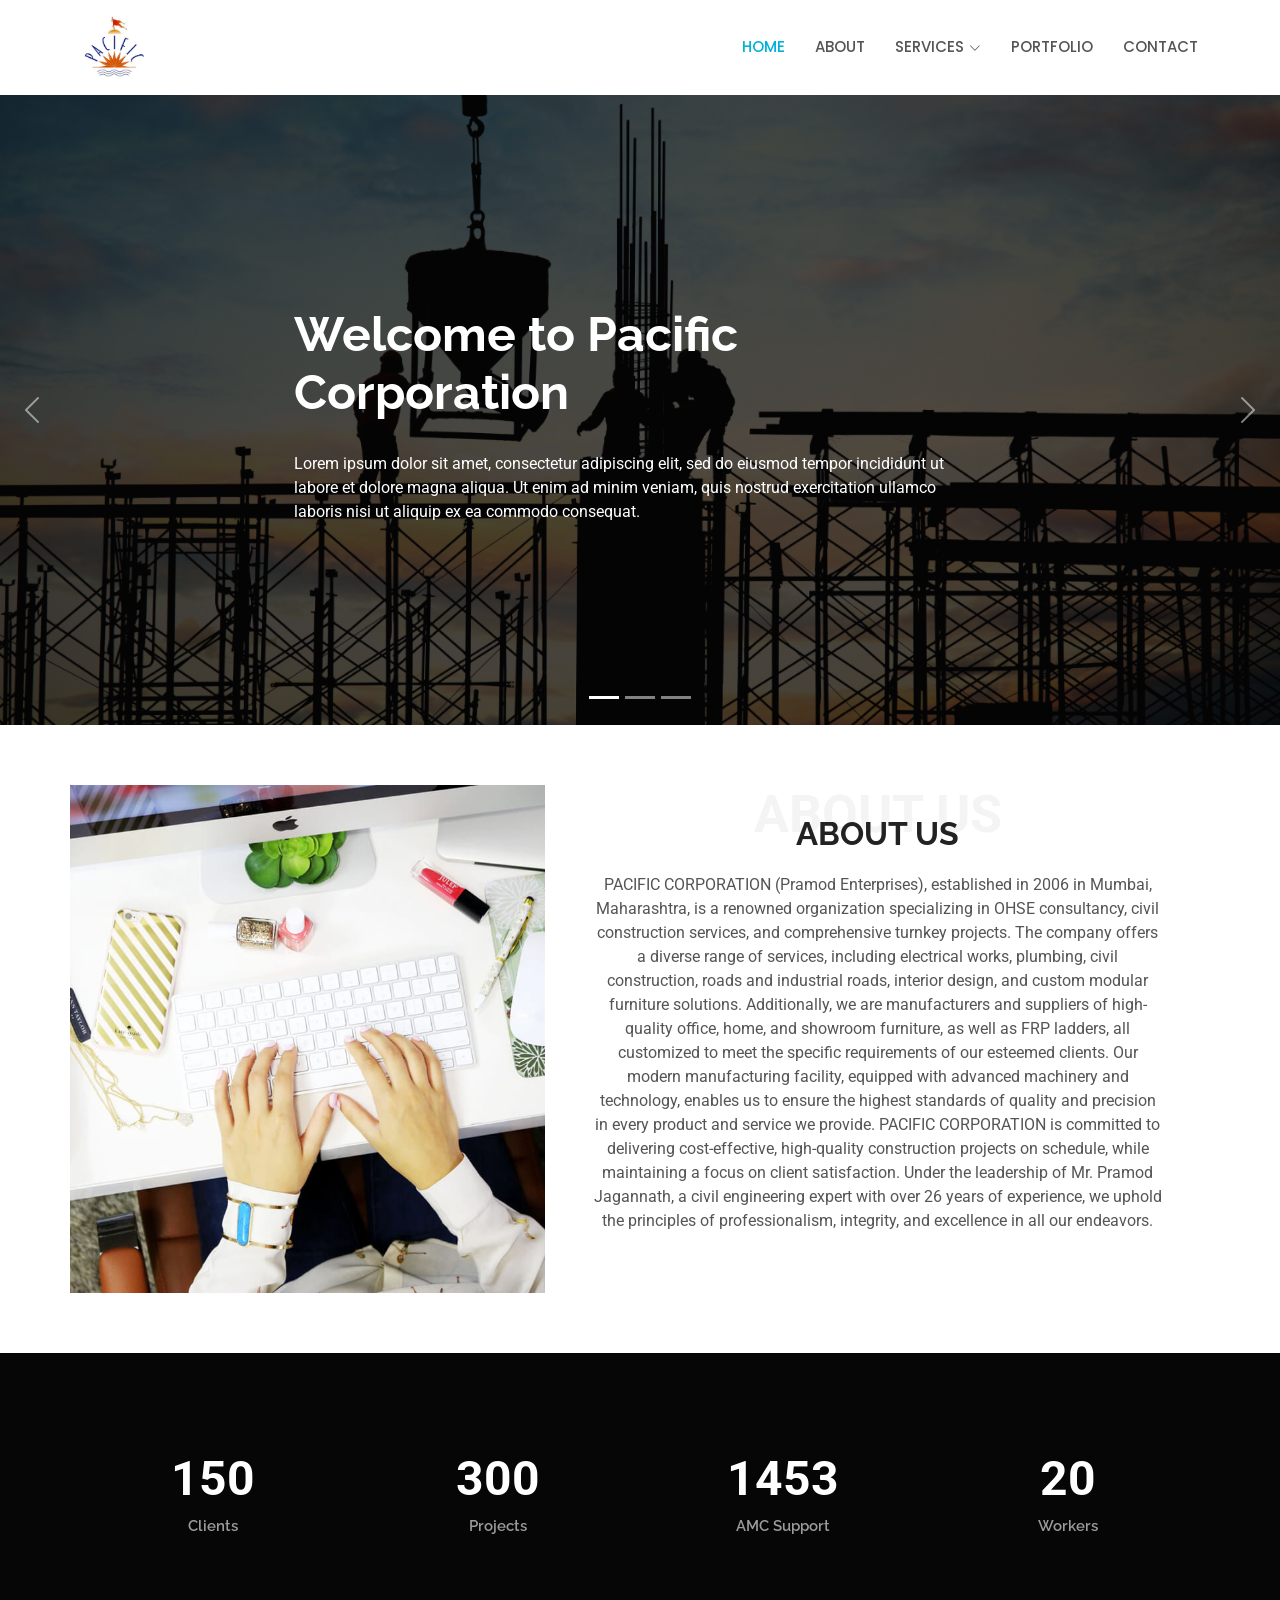
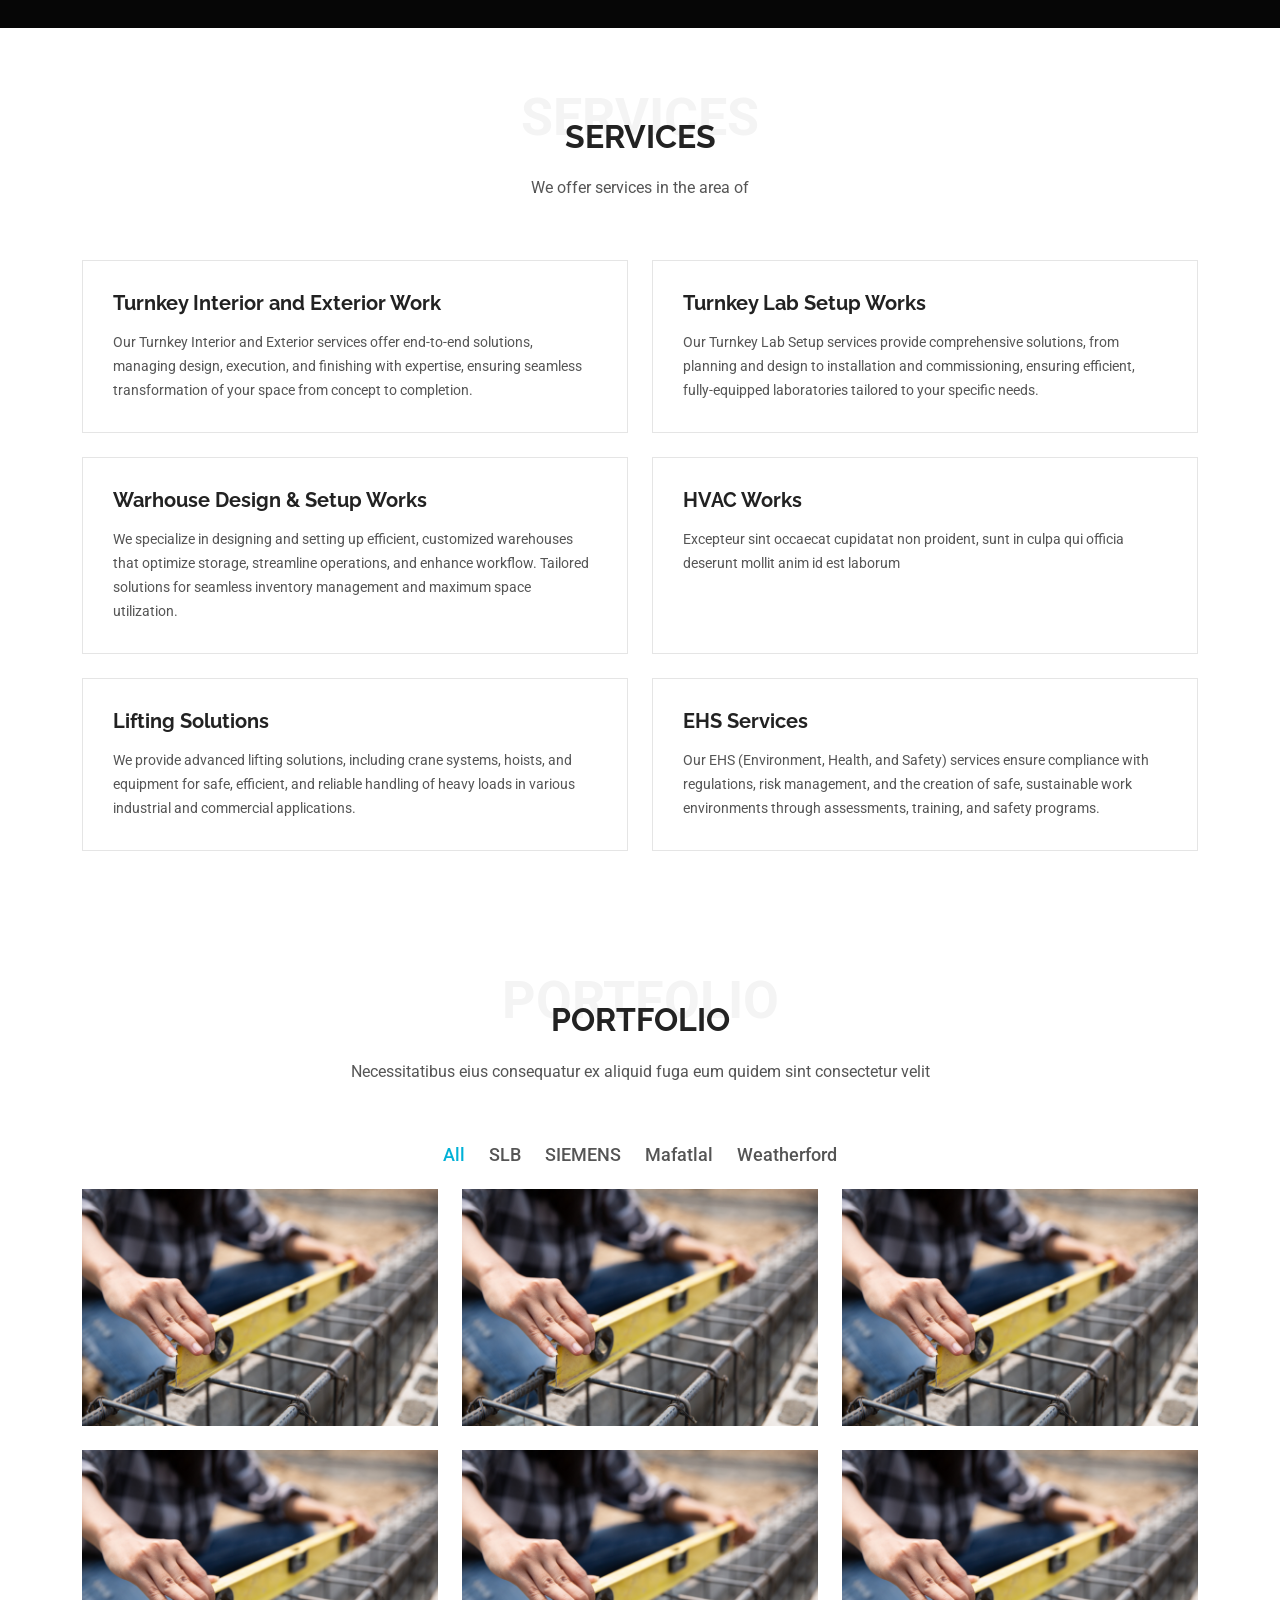
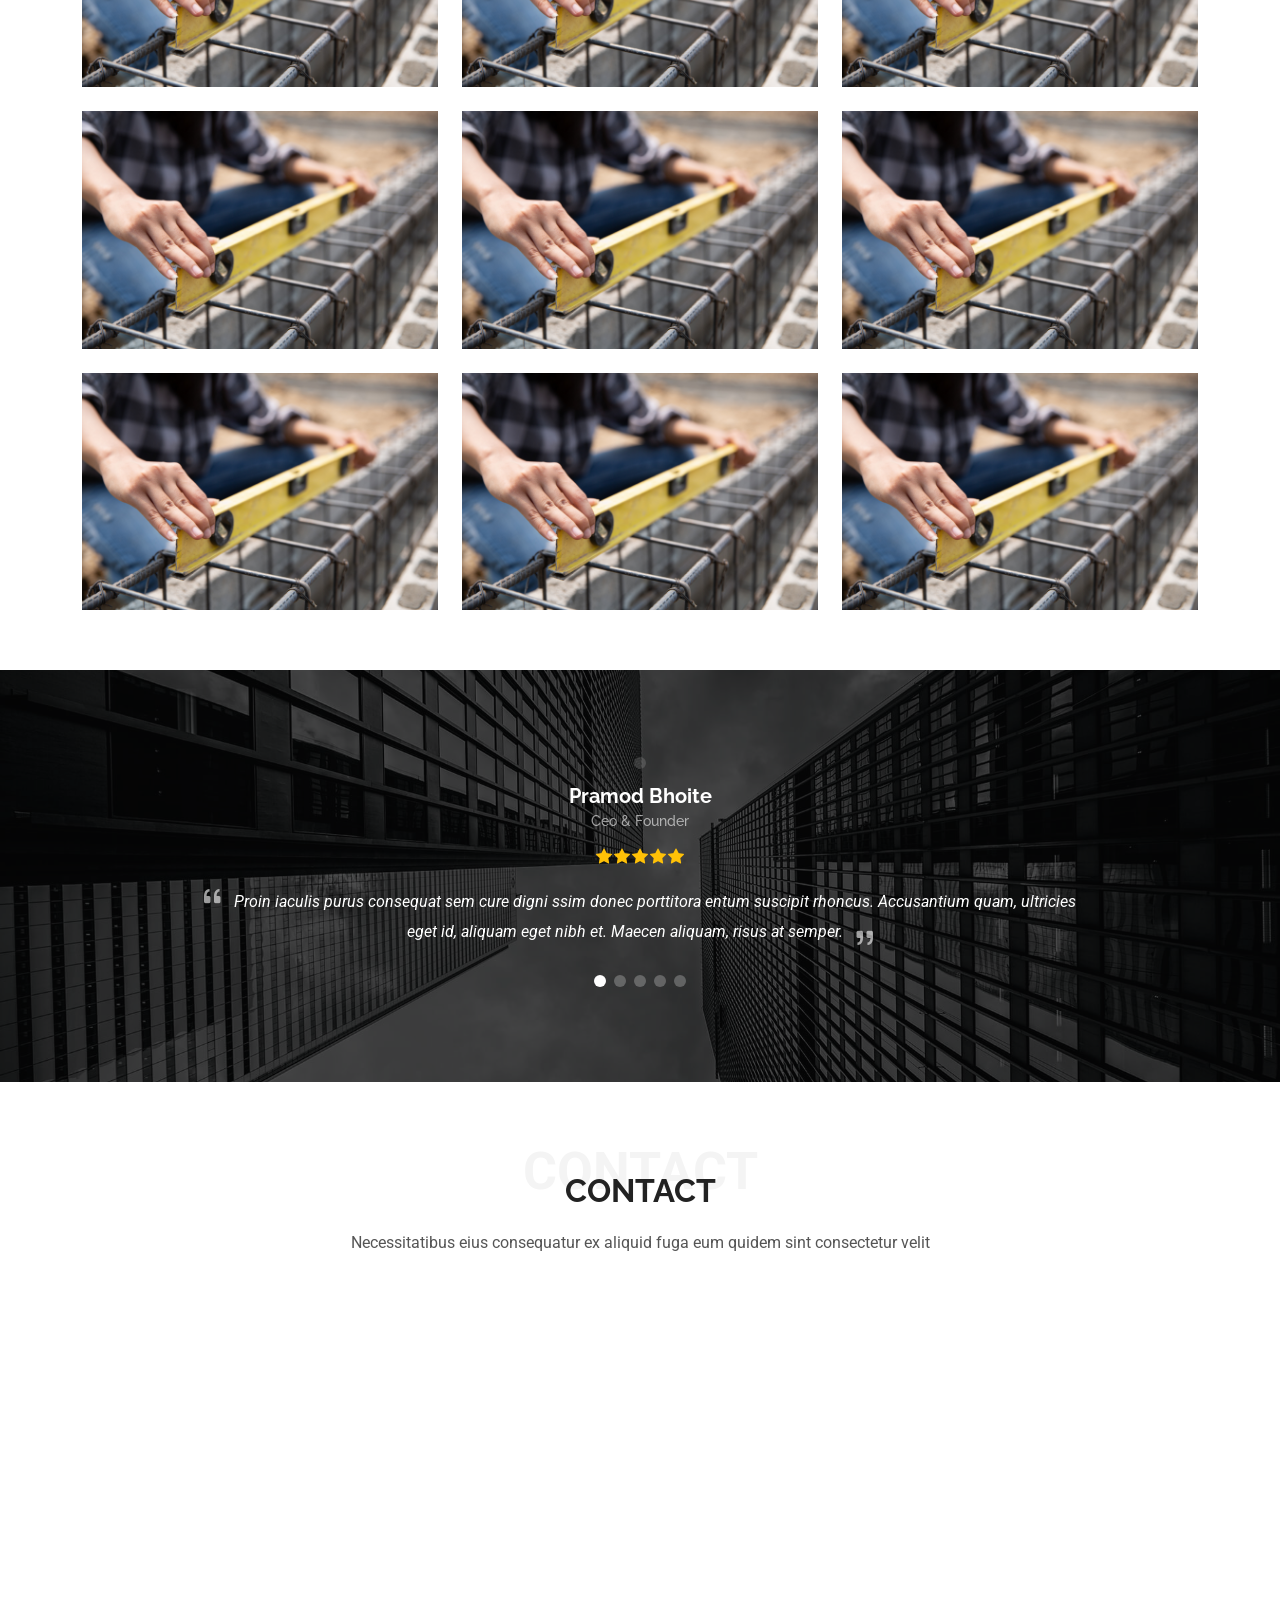
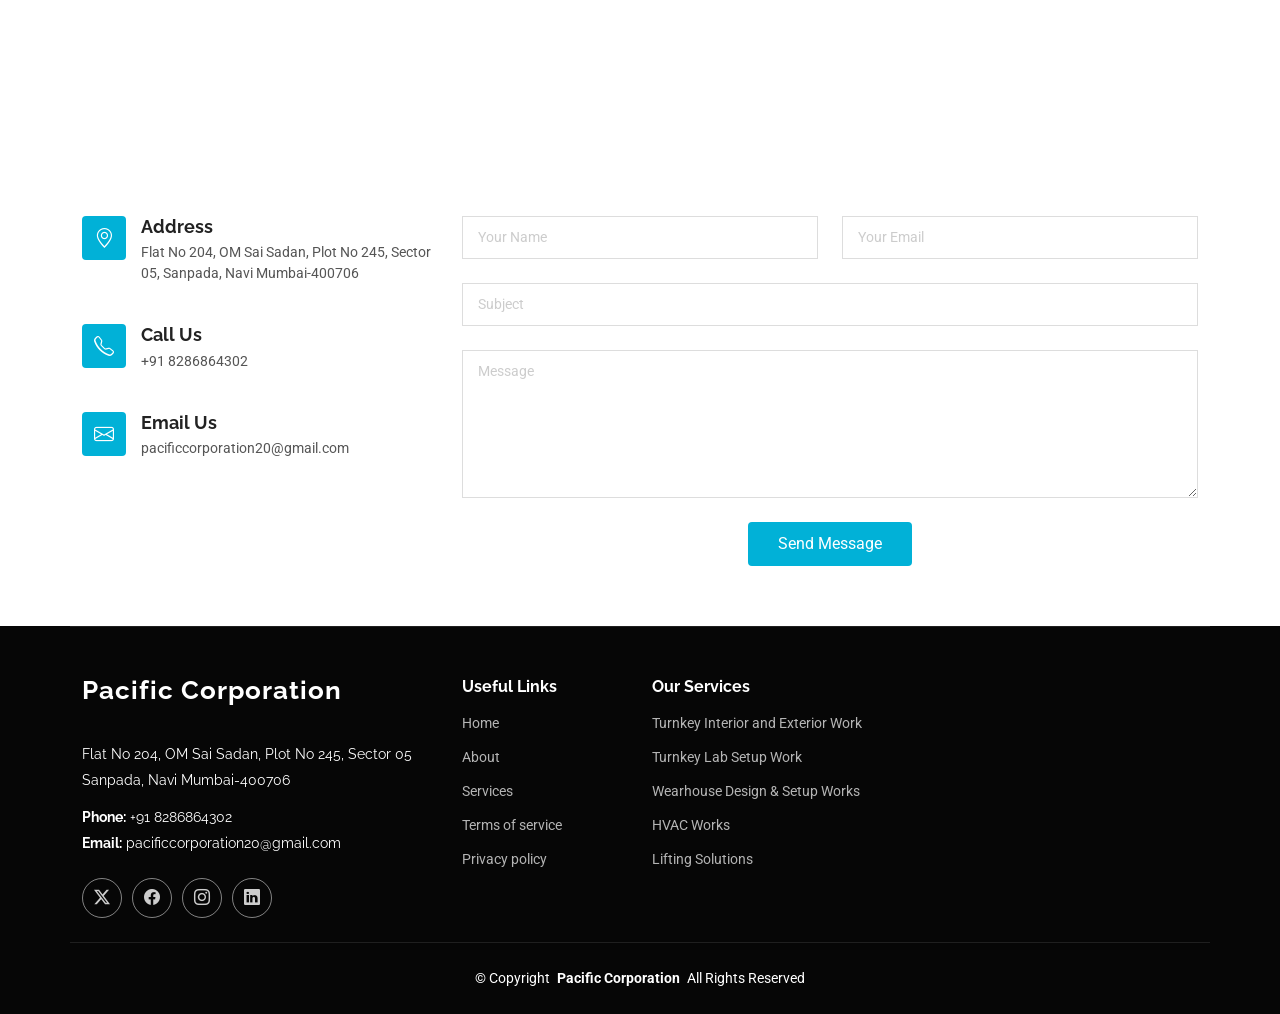
==== commit c4ab3dff: "first commit" ====
--- a/index.html
+++ b/index.html
@@ -23,6 +23,9 @@
   <link href="assets/vendor/aos/aos.css" rel="stylesheet">
   <link href="assets/vendor/glightbox/css/glightbox.min.css" rel="stylesheet">
   <link href="assets/vendor/swiper/swiper-bundle.min.css" rel="stylesheet">
+
+  <!-- Cdnjs -->
+  <script src="https://cdnjs.cloudflare.com/ajax/libs/font-awesome/6.7.2/js/all.min.js" integrity="sha512-b+nQTCdtTBIRIbraqNEwsjB6UvL3UEMkXnhzd8awtCYh0Kcsjl9uEgwVFVbhoj3uu1DO1ZMacNvLoyJJiNfcvg==" crossorigin="anonymous" referrerpolicy="no-referrer"></script>
 
   <!-- Main CSS File -->
   <link href="assets/css/main.css" rel="stylesheet">
@@ -54,6 +57,7 @@
               <li><a href="#">AMC Works</a></li>
             </ul>
           </li>
+          <li><a href="#portfolio">Portfolio</a></li>
           <li><a href="#contact">Contact</a></li>
         </ul>
         <i class="mobile-nav-toggle d-xl-none bi bi-list"></i>
@@ -70,7 +74,7 @@
       <div id="hero-carousel" class="carousel slide carousel-fade" data-bs-ride="carousel" data-bs-interval="5000">
 
         <div class="carousel-item active">
-          <img src="img/hero-carousel-1.jpg" alt="">
+          <img src="img/Carousel/hero-carousel-1.jpg" alt="">
           <div class="carousel-container">
             <h2>Welcome to Pacific Corporation<br></h2>
             <p>Lorem ipsum dolor sit amet, consectetur adipiscing elit, sed do eiusmod tempor incididunt ut labore et dolore magna aliqua. Ut enim ad minim veniam, quis nostrud exercitation ullamco laboris nisi ut aliquip ex ea commodo consequat.</p>
@@ -79,7 +83,7 @@
         </div><!-- End Carousel Item -->
 
         <div class="carousel-item">
-          <img src="img/hero-carousel-2.jpg" alt="">
+          <img src="img/Carousel/hero-carousel-2.jpg" alt="">
           <div class="carousel-container">
             <h2>At Pacific Corporation</h2>
             <p>Lorem ipsum dolor sit amet consectetur adipisicing elit. Eveniet quibusdam, libero possimus similique iure laborum culpa earum eum inventore sunt sit fuga doloribus repellat nihil cupiditate quas aspernatur ratione sapiente.</p>
@@ -88,7 +92,7 @@
         </div><!-- End Carousel Item -->
 
         <div class="carousel-item">
-          <img src="img/hero-carousel-3.jpg" alt="">
+          <img src="img/Carousel/hero-carousel-3.jpg" alt="">
           <div class="carousel-container">
             <h2>Lorem ipsum dolor sit.</h2>
             <p>Lorem ipsum dolor sit amet consectetur adipisicing elit. Non voluptates eligendi provident ratione? Sit quod officia sint aliquid perferendis nemo inventore, in veniam quis nisi. Quasi distinctio maxime eos? Ex!</p>
@@ -221,7 +225,7 @@
           <div class="col-lg-3 col-md-6">
             <div class="stats-item text-center w-100 h-100">
               <span data-purecounter-start="0" data-purecounter-end="1453" data-purecounter-duration="1" class="purecounter"></span>
-              <p>Hours Of Support</p>
+              <p>AMC Support</p>
             </div>
           </div><!-- End Stats Item -->
 
@@ -254,9 +258,8 @@
 
           <div class="col-md-6" data-aos="fade-up" data-aos-delay="100">
             <div class="service-item d-flex position-relative h-100">
-              <i class="bi bi-briefcase icon flex-shrink-0"></i>
-              <div>
-                <h4 class="title"><a href="service-details.html" class="stretched-link">Turnkey Interior and Exterior Work</a></h4>
+              <div>
+                <h4 class="title"><a href="#" class="stretched-link">Turnkey Interior and Exterior Work</a></h4>
                 <p class="description">Our Turnkey Interior and Exterior services offer end-to-end solutions, managing design, execution, and finishing with expertise, ensuring seamless transformation of your space from concept to completion.</p>
               </div>
             </div>
@@ -264,9 +267,8 @@
 
           <div class="col-md-6" data-aos="fade-up" data-aos-delay="200">
             <div class="service-item d-flex position-relative h-100">
-              <i class="fa-solid fa-warehouse" style="color: #de3001;"></i>
-              <div>
-                <h4 class="title"><a href="service-details.html" class="stretched-link">Turnkey Lab Setup Works</a></h4>
+              <div>
+                <h4 class="title"><a href="#" class="stretched-link">Turnkey Lab Setup Works</a></h4>
                 <p class="description">Our Turnkey Lab Setup services provide comprehensive solutions, from planning and design to installation and commissioning, ensuring efficient, fully-equipped laboratories tailored to your specific needs.</p>
               </div>
             </div>
@@ -274,9 +276,8 @@
 
           <div class="col-md-6" data-aos="fade-up" data-aos-delay="300">
             <div class="service-item d-flex position-relative h-100">
-              <i class="bi bi-bar-chart icon flex-shrink-0"></i>
-              <div>
-                <h4 class="title"><a href="service-details.html" class="stretched-link">Warhouse Design & Setup Works</a></h4>
+              <div>
+                <h4 class="title"><a href="#" class="stretched-link">Warhouse Design & Setup Works</a></h4>
                 <p class="description">We specialize in designing and setting up efficient, customized warehouses that optimize storage, streamline operations, and enhance workflow. Tailored solutions for seamless inventory management and maximum space utilization.
                 </p>
               </div>
@@ -285,9 +286,8 @@
 
           <div class="col-md-6" data-aos="fade-up" data-aos-delay="400">
             <div class="service-item d-flex position-relative h-100">
-              <i class="bi bi-binoculars icon flex-shrink-0"></i>
-              <div>
-                <h4 class="title"><a href="service-details.html" class="stretched-link">HVAC Works</a></h4>
+              <div>
+                <h4 class="title"><a href="#" class="stretched-link">HVAC Works</a></h4>
                 <p class="description">Excepteur sint occaecat cupidatat non proident, sunt in culpa qui officia deserunt mollit anim id est laborum</p>
               </div>
             </div>
@@ -295,9 +295,8 @@
 
           <div class="col-md-6" data-aos="fade-up" data-aos-delay="500">
             <div class="service-item d-flex position-relative h-100">
-              <i class="bi bi-brightness-high icon flex-shrink-0"></i>
-              <div>
-                <h4 class="title"><a href="service-details.html" class="stretched-link">Lifting Solutions</a></h4>
+              <div>
+                <h4 class="title"><a href="#" class="stretched-link">Lifting Solutions</a></h4>
                 <p class="description">We provide advanced lifting solutions, including crane systems, hoists, and equipment for safe, efficient, and reliable handling of heavy loads in various industrial and commercial applications.</p>
               </div>
             </div>
@@ -305,9 +304,8 @@
 
           <div class="col-md-6" data-aos="fade-up" data-aos-delay="600">
             <div class="service-item d-flex position-relative h-100">
-              <i class="bi bi-calendar4-week icon flex-shrink-0"></i>
-              <div>
-                <h4 class="title"><a href="service-details.html" class="stretched-link">EHS Services</a></h4>
+              <div>
+                <h4 class="title"><a href="#" class="stretched-link">EHS Services</a></h4>
                 <p class="description">Our EHS (Environment, Health, and Safety) services ensure compliance with regulations, risk management, and the creation of safe, sustainable work environments through assessments, training, and safety programs.</p>
               </div>
             </div>
@@ -335,154 +333,154 @@
 
           <ul class="portfolio-filters isotope-filters" data-aos="fade-up" data-aos-delay="100">
             <li data-filter="*" class="filter-active">All</li>
-            <li data-filter=".filter-app">App</li>
-            <li data-filter=".filter-product">Product</li>
-            <li data-filter=".filter-branding">Branding</li>
-            <li data-filter=".filter-books">Books</li>
+            <li data-filter=".filter-SLB">SLB</li> 
+            <li data-filter=".filter-SIEMENS">SIEMENS</li> 
+            <li data-filter=".filter-Mafatlal">Mafatlal</li> 
+            <li data-filter=".filter-Weatherford">Weatherford</li>  
           </ul><!-- End Portfolio Filters -->
 
           <div class="row gy-4 isotope-container" data-aos="fade-up" data-aos-delay="200">
 
-            <div class="col-lg-4 col-md-6 portfolio-item isotope-item filter-app">
-              <div class="portfolio-content h-100">
-                <img src="assets/img/portfolio/app-1.jpg" class="img-fluid" alt="">
+            <div class="col-lg-4 col-md-6 portfolio-item isotope-item filter-SLB">
+              <div class="portfolio-content h-100">
+                <img src="img/Portfolio/pro-1.jpg" class="img-fluid" alt="">
                 <div class="portfolio-info">
                   <h4>App 1</h4>
                   <p>Lorem ipsum, dolor sit amet consectetur</p>
-                  <a href="assets/img/portfolio/app-1.jpg" title="App 1" data-gallery="portfolio-gallery-app" class="glightbox preview-link"><i class="bi bi-zoom-in"></i></a>
-                  <a href="portfolio-details.html" title="More Details" class="details-link"><i class="bi bi-link-45deg"></i></a>
-                </div>
-              </div>
-            </div><!-- End Portfolio Item -->
-
-            <div class="col-lg-4 col-md-6 portfolio-item isotope-item filter-product">
-              <div class="portfolio-content h-100">
-                <img src="assets/img/portfolio/product-1.jpg" class="img-fluid" alt="">
+                  <a href="img/Portfolio/pro-1.jpg" title="SLB 1" data-gallery="portfolio-gallery-app" class="glightbox preview-link"><i class="bi bi-zoom-in"></i></a>
+                  <a href="#" title="More Details" class="details-link"><i class="bi bi-link-45deg"></i></a>
+                </div>
+              </div>
+            </div><!-- End Portfolio Item -->
+
+            <div class="col-lg-4 col-md-6 portfolio-item isotope-item filter-SIEMENS">
+              <div class="portfolio-content h-100">
+                <img src="img/Portfolio/pro-1.jpg" class="img-fluid" alt="">
                 <div class="portfolio-info">
                   <h4>Product 1</h4>
                   <p>Lorem ipsum, dolor sit amet consectetur</p>
-                  <a href="assets/img/portfolio/product-1.jpg" title="Product 1" data-gallery="portfolio-gallery-product" class="glightbox preview-link"><i class="bi bi-zoom-in"></i></a>
-                  <a href="portfolio-details.html" title="More Details" class="details-link"><i class="bi bi-link-45deg"></i></a>
-                </div>
-              </div>
-            </div><!-- End Portfolio Item -->
-
-            <div class="col-lg-4 col-md-6 portfolio-item isotope-item filter-branding">
-              <div class="portfolio-content h-100">
-                <img src="assets/img/portfolio/branding-1.jpg" class="img-fluid" alt="">
+                  <a href="img/Portfolio/pro-1.jpg" title="SIEMENS 1" data-gallery="portfolio-gallery-product" class="glightbox preview-link"><i class="bi bi-zoom-in"></i></a>
+                  <a href="#" title="More Details" class="details-link"><i class="bi bi-link-45deg"></i></a>
+                </div>
+              </div>
+            </div><!-- End Portfolio Item -->
+
+            <div class="col-lg-4 col-md-6 portfolio-item isotope-item filter-Mafatlal">
+              <div class="portfolio-content h-100">
+                <img src="img/Portfolio/pro-1.jpg" class="img-fluid" alt="">
                 <div class="portfolio-info">
                   <h4>Branding 1</h4>
                   <p>Lorem ipsum, dolor sit amet consectetur</p>
-                  <a href="assets/img/portfolio/branding-1.jpg" title="Branding 1" data-gallery="portfolio-gallery-branding" class="glightbox preview-link"><i class="bi bi-zoom-in"></i></a>
-                  <a href="portfolio-details.html" title="More Details" class="details-link"><i class="bi bi-link-45deg"></i></a>
-                </div>
-              </div>
-            </div><!-- End Portfolio Item -->
-
-            <div class="col-lg-4 col-md-6 portfolio-item isotope-item filter-books">
-              <div class="portfolio-content h-100">
-                <img src="assets/img/portfolio/books-1.jpg" class="img-fluid" alt="">
+                  <a href="img/Portfolio/pro-1.jpg" title="Mafatlal 1" data-gallery="portfolio-gallery-branding" class="glightbox preview-link"><i class="bi bi-zoom-in"></i></a>
+                  <a href="#" title="More Details" class="details-link"><i class="bi bi-link-45deg"></i></a>
+                </div>
+              </div>
+            </div><!-- End Portfolio Item -->
+
+            <div class="col-lg-4 col-md-6 portfolio-item isotope-item filter-Weatherford">
+              <div class="portfolio-content h-100">
+                <img src="img/Portfolio/pro-1.jpg" class="img-fluid" alt="">
                 <div class="portfolio-info">
                   <h4>Books 1</h4>
                   <p>Lorem ipsum, dolor sit amet consectetur</p>
-                  <a href="assets/img/portfolio/books-1.jpg" title="Branding 1" data-gallery="portfolio-gallery-book" class="glightbox preview-link"><i class="bi bi-zoom-in"></i></a>
-                  <a href="portfolio-details.html" title="More Details" class="details-link"><i class="bi bi-link-45deg"></i></a>
-                </div>
-              </div>
-            </div><!-- End Portfolio Item -->
-
-            <div class="col-lg-4 col-md-6 portfolio-item isotope-item filter-app">
-              <div class="portfolio-content h-100">
-                <img src="assets/img/portfolio/app-2.jpg" class="img-fluid" alt="">
+                  <a href="img/Portfolio/pro-1.jpg" title="Weatherford 1" data-gallery="portfolio-gallery-book" class="glightbox preview-link"><i class="bi bi-zoom-in"></i></a>
+                  <a href="#" title="More Details" class="details-link"><i class="bi bi-link-45deg"></i></a>
+                </div>
+              </div>
+            </div><!-- End Portfolio Item -->
+
+            <div class="col-lg-4 col-md-6 portfolio-item isotope-item filter-SLB">
+              <div class="portfolio-content h-100">
+                <img src="img/Portfolio/pro-1.jpg" class="img-fluid" alt="">
                 <div class="portfolio-info">
                   <h4>App 2</h4>
                   <p>Lorem ipsum, dolor sit amet consectetur</p>
-                  <a href="assets/img/portfolio/app-2.jpg" title="App 2" data-gallery="portfolio-gallery-app" class="glightbox preview-link"><i class="bi bi-zoom-in"></i></a>
-                  <a href="portfolio-details.html" title="More Details" class="details-link"><i class="bi bi-link-45deg"></i></a>
-                </div>
-              </div>
-            </div><!-- End Portfolio Item -->
-
-            <div class="col-lg-4 col-md-6 portfolio-item isotope-item filter-product">
-              <div class="portfolio-content h-100">
-                <img src="assets/img/portfolio/product-2.jpg" class="img-fluid" alt="">
+                  <a href="img/Portfolio/pro-1.jpg" title="SLB 2" data-gallery="portfolio-gallery-app" class="glightbox preview-link"><i class="bi bi-zoom-in"></i></a>
+                  <a href="#" title="More Details" class="details-link"><i class="bi bi-link-45deg"></i></a>
+                </div>
+              </div>
+            </div><!-- End Portfolio Item -->
+
+            <div class="col-lg-4 col-md-6 portfolio-item isotope-item filter-SIEMENS">
+              <div class="portfolio-content h-100">
+                <img src="img/Portfolio/pro-1.jpg" class="img-fluid" alt="">
                 <div class="portfolio-info">
                   <h4>Product 2</h4>
                   <p>Lorem ipsum, dolor sit amet consectetur</p>
-                  <a href="assets/img/portfolio/product-2.jpg" title="Product 2" data-gallery="portfolio-gallery-product" class="glightbox preview-link"><i class="bi bi-zoom-in"></i></a>
-                  <a href="portfolio-details.html" title="More Details" class="details-link"><i class="bi bi-link-45deg"></i></a>
-                </div>
-              </div>
-            </div><!-- End Portfolio Item -->
-
-            <div class="col-lg-4 col-md-6 portfolio-item isotope-item filter-branding">
-              <div class="portfolio-content h-100">
-                <img src="assets/img/portfolio/branding-2.jpg" class="img-fluid" alt="">
+                  <a href="img/Portfolio/pro-1.jpg" title="SIEMENS 2" data-gallery="portfolio-gallery-product" class="glightbox preview-link"><i class="bi bi-zoom-in"></i></a>
+                  <a href="#" title="More Details" class="details-link"><i class="bi bi-link-45deg"></i></a>
+                </div>
+              </div>
+            </div><!-- End Portfolio Item -->
+
+            <div class="col-lg-4 col-md-6 portfolio-item isotope-item filter-Mafatlal">
+              <div class="portfolio-content h-100">
+                <img src="img/Portfolio/pro-1.jpg" class="img-fluid" alt="">
                 <div class="portfolio-info">
                   <h4>Branding 2</h4>
                   <p>Lorem ipsum, dolor sit amet consectetur</p>
-                  <a href="assets/img/portfolio/branding-2.jpg" title="Branding 2" data-gallery="portfolio-gallery-branding" class="glightbox preview-link"><i class="bi bi-zoom-in"></i></a>
-                  <a href="portfolio-details.html" title="More Details" class="details-link"><i class="bi bi-link-45deg"></i></a>
-                </div>
-              </div>
-            </div><!-- End Portfolio Item -->
-
-            <div class="col-lg-4 col-md-6 portfolio-item isotope-item filter-books">
-              <div class="portfolio-content h-100">
-                <img src="assets/img/portfolio/books-2.jpg" class="img-fluid" alt="">
+                  <a href="img/Portfolio/pro-1.jpg" title="Mafatlal 2" data-gallery="portfolio-gallery-branding" class="glightbox preview-link"><i class="bi bi-zoom-in"></i></a>
+                  <a href="#" title="More Details" class="details-link"><i class="bi bi-link-45deg"></i></a>
+                </div>
+              </div>
+            </div><!-- End Portfolio Item -->
+
+            <div class="col-lg-4 col-md-6 portfolio-item isotope-item filter-Weatherford">
+              <div class="portfolio-content h-100">
+                <img src="img/Portfolio/pro-1.jpg" class="img-fluid" alt="">
                 <div class="portfolio-info">
                   <h4>Books 2</h4>
                   <p>Lorem ipsum, dolor sit amet consectetur</p>
-                  <a href="assets/img/portfolio/books-2.jpg" title="Branding 2" data-gallery="portfolio-gallery-book" class="glightbox preview-link"><i class="bi bi-zoom-in"></i></a>
-                  <a href="portfolio-details.html" title="More Details" class="details-link"><i class="bi bi-link-45deg"></i></a>
-                </div>
-              </div>
-            </div><!-- End Portfolio Item -->
-
-            <div class="col-lg-4 col-md-6 portfolio-item isotope-item filter-app">
-              <div class="portfolio-content h-100">
-                <img src="assets/img/portfolio/app-3.jpg" class="img-fluid" alt="">
+                  <a href="img/Portfolio/pro-1.jpg" title="Weatherford 2" data-gallery="portfolio-gallery-book" class="glightbox preview-link"><i class="bi bi-zoom-in"></i></a>
+                  <a href="#" title="More Details" class="details-link"><i class="bi bi-link-45deg"></i></a>
+                </div>
+              </div>
+            </div><!-- End Portfolio Item -->
+
+            <div class="col-lg-4 col-md-6 portfolio-item isotope-item filter-SLB">
+              <div class="portfolio-content h-100">
+                <img src="img/Portfolio/pro-1.jpg" class="img-fluid" alt="">
                 <div class="portfolio-info">
                   <h4>App 3</h4>
                   <p>Lorem ipsum, dolor sit amet consectetur</p>
-                  <a href="assets/img/portfolio/app-3.jpg" title="App 3" data-gallery="portfolio-gallery-app" class="glightbox preview-link"><i class="bi bi-zoom-in"></i></a>
-                  <a href="portfolio-details.html" title="More Details" class="details-link"><i class="bi bi-link-45deg"></i></a>
-                </div>
-              </div>
-            </div><!-- End Portfolio Item -->
-
-            <div class="col-lg-4 col-md-6 portfolio-item isotope-item filter-product">
-              <div class="portfolio-content h-100">
-                <img src="assets/img/portfolio/product-3.jpg" class="img-fluid" alt="">
+                  <a href="img/Portfolio/pro-1.jpg" title="SLB 3" data-gallery="portfolio-gallery-app" class="glightbox preview-link"><i class="bi bi-zoom-in"></i></a>
+                  <a href="#" title="More Details" class="details-link"><i class="bi bi-link-45deg"></i></a>
+                </div>
+              </div>
+            </div><!-- End Portfolio Item -->
+
+            <div class="col-lg-4 col-md-6 portfolio-item isotope-item filter-SIEMENS">
+              <div class="portfolio-content h-100">
+                <img src="img/Portfolio/pro-1.jpg" class="img-fluid" alt="">
                 <div class="portfolio-info">
                   <h4>Product 3</h4>
                   <p>Lorem ipsum, dolor sit amet consectetur</p>
-                  <a href="assets/img/portfolio/product-3.jpg" title="Product 3" data-gallery="portfolio-gallery-product" class="glightbox preview-link"><i class="bi bi-zoom-in"></i></a>
-                  <a href="portfolio-details.html" title="More Details" class="details-link"><i class="bi bi-link-45deg"></i></a>
-                </div>
-              </div>
-            </div><!-- End Portfolio Item -->
-
-            <div class="col-lg-4 col-md-6 portfolio-item isotope-item filter-branding">
-              <div class="portfolio-content h-100">
-                <img src="assets/img/portfolio/branding-3.jpg" class="img-fluid" alt="">
+                  <a href="img/Portfolio/pro-1.jpg" title="SIEMENS 3" data-gallery="portfolio-gallery-product" class="glightbox preview-link"><i class="bi bi-zoom-in"></i></a>
+                  <a href="#" title="More Details" class="details-link"><i class="bi bi-link-45deg"></i></a>
+                </div>
+              </div>
+            </div><!-- End Portfolio Item -->
+
+            <div class="col-lg-4 col-md-6 portfolio-item isotope-item filter-Mafatlal">
+              <div class="portfolio-content h-100">
+                <img src="img/Portfolio/pro-1.jpg" class="img-fluid" alt="">
                 <div class="portfolio-info">
                   <h4>Branding 3</h4>
                   <p>Lorem ipsum, dolor sit amet consectetur</p>
-                  <a href="assets/img/portfolio/branding-3.jpg" title="Branding 2" data-gallery="portfolio-gallery-branding" class="glightbox preview-link"><i class="bi bi-zoom-in"></i></a>
-                  <a href="portfolio-details.html" title="More Details" class="details-link"><i class="bi bi-link-45deg"></i></a>
-                </div>
-              </div>
-            </div><!-- End Portfolio Item -->
-
-            <div class="col-lg-4 col-md-6 portfolio-item isotope-item filter-books">
-              <div class="portfolio-content h-100">
-                <img src="assets/img/portfolio/books-3.jpg" class="img-fluid" alt="">
+                  <a href="img/Portfolio/pro-1.jpg" title="Mafatlal 2" data-gallery="portfolio-gallery-branding" class="glightbox preview-link"><i class="bi bi-zoom-in"></i></a>
+                  <a href="#" title="More Details" class="details-link"><i class="bi bi-link-45deg"></i></a>
+                </div>
+              </div>
+            </div><!-- End Portfolio Item -->
+
+            <div class="col-lg-4 col-md-6 portfolio-item isotope-item filter-Weatherford">
+              <div class="portfolio-content h-100">
+                <img src="img/Portfolio/pro-1.jpg" class="img-fluid" alt="">
                 <div class="portfolio-info">
                   <h4>Books 3</h4>
                   <p>Lorem ipsum, dolor sit amet consectetur</p>
-                  <a href="assets/img/portfolio/books-3.jpg" title="Branding 3" data-gallery="portfolio-gallery-book" class="glightbox preview-link"><i class="bi bi-zoom-in"></i></a>
-                  <a href="portfolio-details.html" title="More Details" class="details-link"><i class="bi bi-link-45deg"></i></a>
+                  <a href="img/Portfolio/pro-1.jpg" title="Weatherford 3" data-gallery="portfolio-gallery-book" class="glightbox preview-link"><i class="bi bi-zoom-in"></i></a>
+                  <a href="#" title="More Details" class="details-link"><i class="bi bi-link-45deg"></i></a>
                 </div>
               </div>
             </div><!-- End Portfolio Item -->
@@ -494,83 +492,6 @@
       </div>
 
     </section><!-- /Portfolio Section -->
-
-    <!-- Team Section -->
-    <section id="team" class="team section">
-
-      <!-- Section Title -->
-      <div class="container section-title" data-aos="fade-up">
-        <span class="description-title">Team</span>
-        <h2>Team</h2>
-        <p>Necessitatibus eius consequatur ex aliquid fuga eum quidem sint consectetur velit</p>
-      </div><!-- End Section Title -->
-
-      <div class="container">
-
-        <div class="row">
-
-          <div class="col-lg-4 col-md-6 d-flex" data-aos="fade-up" data-aos-delay="100">
-            <div class="member">
-              <img src="assets/img/team/team-1.jpg" class="img-fluid" alt="">
-              <div class="member-content">
-                <h4>Walter White</h4>
-                <span>Web Development</span>
-                <p>
-                  Magni qui quod omnis unde et eos fuga et exercitationem. Odio veritatis perspiciatis quaerat qui aut aut aut
-                </p>
-                <div class="social">
-                  <a href=""><i class="bi bi-twitter-x"></i></a>
-                  <a href=""><i class="bi bi-facebook"></i></a>
-                  <a href=""><i class="bi bi-instagram"></i></a>
-                  <a href=""><i class="bi bi-linkedin"></i></a>
-                </div>
-              </div>
-            </div>
-          </div><!-- End Team Member -->
-
-          <div class="col-lg-4 col-md-6 d-flex" data-aos="fade-up" data-aos-delay="200">
-            <div class="member">
-              <img src="assets/img/team/team-2.jpg" class="img-fluid" alt="">
-              <div class="member-content">
-                <h4>Sarah Jhinson</h4>
-                <span>Marketing</span>
-                <p>
-                  Repellat fugiat adipisci nemo illum nesciunt voluptas repellendus. In architecto rerum rerum temporibus
-                </p>
-                <div class="social">
-                  <a href=""><i class="bi bi-twitter-x"></i></a>
-                  <a href=""><i class="bi bi-facebook"></i></a>
-                  <a href=""><i class="bi bi-instagram"></i></a>
-                  <a href=""><i class="bi bi-linkedin"></i></a>
-                </div>
-              </div>
-            </div>
-          </div><!-- End Team Member -->
-
-          <div class="col-lg-4 col-md-6 d-flex" data-aos="fade-up" data-aos-delay="300">
-            <div class="member">
-              <img src="assets/img/team/team-3.jpg" class="img-fluid" alt="">
-              <div class="member-content">
-                <h4>William Anderson</h4>
-                <span>Content</span>
-                <p>
-                  Voluptas necessitatibus occaecati quia. Earum totam consequuntur qui porro et laborum toro des clara
-                </p>
-                <div class="social">
-                  <a href=""><i class="bi bi-twitter-x"></i></a>
-                  <a href=""><i class="bi bi-facebook"></i></a>
-                  <a href=""><i class="bi bi-instagram"></i></a>
-                  <a href=""><i class="bi bi-linkedin"></i></a>
-                </div>
-              </div>
-            </div>
-          </div><!-- End Team Member -->
-
-        </div>
-
-      </div>
-
-    </section><!-- /Team Section -->
 
     <!-- Testimonials Section -->
     <section id="testimonials" class="testimonials section dark-background">
@@ -599,8 +520,8 @@
 
             <div class="swiper-slide">
               <div class="testimonial-item">
-                <img src="assets/img/testimonials/testimonials-1.jpg" class="testimonial-img" alt="">
-                <h3>Saul Goodman</h3>
+                <img src="..." class="testimonial-img" alt="">
+                <h3>Pramod Bhoite</h3>
                 <h4>Ceo &amp; Founder</h4>
                 <div class="stars">
                   <i class="bi bi-star-fill"></i><i class="bi bi-star-fill"></i><i class="bi bi-star-fill"></i><i class="bi bi-star-fill"></i><i class="bi bi-star-fill"></i>
@@ -615,9 +536,9 @@
 
             <div class="swiper-slide">
               <div class="testimonial-item">
-                <img src="assets/img/testimonials/testimonials-2.jpg" class="testimonial-img" alt="">
-                <h3>Sara Wilsson</h3>
-                <h4>Designer</h4>
+                <img src="..." class="testimonial-img" alt="">
+                <h3>Prnav Bhoite</h3>
+                <h4>Site Engineer</h4>
                 <div class="stars">
                   <i class="bi bi-star-fill"></i><i class="bi bi-star-fill"></i><i class="bi bi-star-fill"></i><i class="bi bi-star-fill"></i><i class="bi bi-star-fill"></i>
                 </div>
@@ -631,9 +552,9 @@
 
             <div class="swiper-slide">
               <div class="testimonial-item">
-                <img src="assets/img/testimonials/testimonials-3.jpg" class="testimonial-img" alt="">
-                <h3>Jena Karlis</h3>
-                <h4>Store Owner</h4>
+                <img src="..." class="testimonial-img" alt="">
+                <h3>Lorem</h3>
+                <h4>Lorem, ipsum.</h4>
                 <div class="stars">
                   <i class="bi bi-star-fill"></i><i class="bi bi-star-fill"></i><i class="bi bi-star-fill"></i><i class="bi bi-star-fill"></i><i class="bi bi-star-fill"></i>
                 </div>
@@ -647,9 +568,9 @@
 
             <div class="swiper-slide">
               <div class="testimonial-item">
-                <img src="assets/img/testimonials/testimonials-4.jpg" class="testimonial-img" alt="">
-                <h3>Matt Brandon</h3>
-                <h4>Freelancer</h4>
+                <img src="..." class="testimonial-img" alt="">
+                <h3>Lorem, ipsum.</h3>
+                <h4>Lorem, ipsum.</h4>
                 <div class="stars">
                   <i class="bi bi-star-fill"></i><i class="bi bi-star-fill"></i><i class="bi bi-star-fill"></i><i class="bi bi-star-fill"></i><i class="bi bi-star-fill"></i>
                 </div>
@@ -663,9 +584,9 @@
 
             <div class="swiper-slide">
               <div class="testimonial-item">
-                <img src="assets/img/testimonials/testimonials-5.jpg" class="testimonial-img" alt="">
-                <h3>John Larson</h3>
-                <h4>Entrepreneur</h4>
+                <img src="..." class="testimonial-img" alt="">
+                <h3>Lorem, ipsum.</h3>
+                <h4>Lorem, ipsum.</h4>
                 <div class="stars">
                   <i class="bi bi-star-fill"></i><i class="bi bi-star-fill"></i><i class="bi bi-star-fill"></i><i class="bi bi-star-fill"></i><i class="bi bi-star-fill"></i>
                 </div>
@@ -684,144 +605,6 @@
       </div>
 
     </section><!-- /Testimonials Section -->
-
-    <!-- Pricing Section -->
-    <section id="pricing" class="pricing section">
-
-      <!-- Section Title -->
-      <div class="container section-title" data-aos="fade-up">
-        <span class="description-title">Pricing</span>
-        <h2>Pricing</h2>
-        <p>Necessitatibus eius consequatur ex aliquid fuga eum quidem sint consectetur velit</p>
-      </div><!-- End Section Title -->
-
-      <div class="container">
-
-        <div class="row g-4 g-lg-0">
-
-          <div class="col-lg-4" data-aos="zoom-in" data-aos-delay="100">
-            <div class="pricing-item">
-              <h3>Free Plan</h3>
-              <h4><sup>$</sup>0<span> / month</span></h4>
-              <ul>
-                <li><i class="bi bi-check"></i> <span>Quam adipiscing vitae proin</span></li>
-                <li><i class="bi bi-check"></i> <span>Nec feugiat nisl pretium</span></li>
-                <li><i class="bi bi-check"></i> <span>Nulla at volutpat diam uteera</span></li>
-                <li class="na"><i class="bi bi-x"></i> <span>Pharetra massa massa ultricies</span></li>
-                <li class="na"><i class="bi bi-x"></i> <span>Massa ultricies mi quis hendrerit</span></li>
-              </ul>
-              <div class="text-center"><a href="#" class="buy-btn">Buy Now</a></div>
-            </div>
-          </div><!-- End Pricing Item -->
-
-          <div class="col-lg-4 featured" data-aos="zoom-in" data-aos-delay="200">
-            <div class="pricing-item">
-              <h3>Business Plan</h3>
-              <h4><sup>$</sup>29<span> / month</span></h4>
-              <ul>
-                <li><i class="bi bi-check"></i> <span>Quam adipiscing vitae proin</span></li>
-                <li><i class="bi bi-check"></i> <span>Nec feugiat nisl pretium</span></li>
-                <li><i class="bi bi-check"></i> <span>Nulla at volutpat diam uteera</span></li>
-                <li><i class="bi bi-check"></i> <span>Pharetra massa massa ultricies</span></li>
-                <li><i class="bi bi-check"></i> <span>Massa ultricies mi quis hendrerit</span></li>
-              </ul>
-              <div class="text-center"><a href="#" class="buy-btn">Buy Now</a></div>
-            </div>
-          </div><!-- End Pricing Item -->
-
-          <div class="col-lg-4" data-aos="zoom-in" data-aos-delay="100">
-            <div class="pricing-item">
-              <h3>Developer Plan</h3>
-              <h4><sup>$</sup>49<span> / month</span></h4>
-              <ul>
-                <li><i class="bi bi-check"></i> <span>Quam adipiscing vitae proin</span></li>
-                <li><i class="bi bi-check"></i> <span>Nec feugiat nisl pretium</span></li>
-                <li><i class="bi bi-check"></i> <span>Nulla at volutpat diam uteera</span></li>
-                <li><i class="bi bi-check"></i> <span>Pharetra massa massa ultricies</span></li>
-                <li><i class="bi bi-check"></i> <span>Massa ultricies mi quis hendrerit</span></li>
-              </ul>
-              <div class="text-center"><a href="#" class="buy-btn">Buy Now</a></div>
-            </div>
-          </div><!-- End Pricing Item -->
-
-        </div>
-
-      </div>
-
-    </section><!-- /Pricing Section -->
-
-    <!-- Faq Section -->
-    <section id="faq" class="faq section">
-
-      <!-- Section Title -->
-      <div class="container section-title" data-aos="fade-up">
-        <span class="description-title">Frequently Asked Questions</span>
-        <h2>Frequently Asked Questions</h2>
-        <p>Necessitatibus eius consequatur ex aliquid fuga eum quidem sint consectetur velit</p>
-      </div><!-- End Section Title -->
-
-      <div class="container">
-
-        <div class="row justify-content-center">
-
-          <div class="col-lg-8">
-
-            <div class="faq-container">
-
-              <div class="faq-item faq-active" data-aos="fade-up" data-aos-delay="200">
-                <i class="faq-icon bi bi-question-circle"></i>
-                <h3>Non consectetur a erat nam at lectus urna duis?</h3>
-                <div class="faq-content">
-                  <p>Feugiat pretium nibh ipsum consequat. Tempus iaculis urna id volutpat lacus laoreet non curabitur gravida. Venenatis lectus magna fringilla urna porttitor rhoncus dolor purus non.</p>
-                </div>
-                <i class="faq-toggle bi bi-chevron-right"></i>
-              </div><!-- End Faq item-->
-
-              <div class="faq-item" data-aos="fade-up" data-aos-delay="300">
-                <i class="faq-icon bi bi-question-circle"></i>
-                <h3>Feugiat scelerisque varius morbi enim nunc faucibus a pellentesque?</h3>
-                <div class="faq-content">
-                  <p>Dolor sit amet consectetur adipiscing elit pellentesque habitant morbi. Id interdum velit laoreet id donec ultrices. Fringilla phasellus faucibus scelerisque eleifend donec pretium. Est pellentesque elit ullamcorper dignissim. Mauris ultrices eros in cursus turpis massa tincidunt dui.</p>
-                </div>
-                <i class="faq-toggle bi bi-chevron-right"></i>
-              </div><!-- End Faq item-->
-
-              <div class="faq-item" data-aos="fade-up" data-aos-delay="400">
-                <i class="faq-icon bi bi-question-circle"></i>
-                <h3>Dolor sit amet consectetur adipiscing elit pellentesque?</h3>
-                <div class="faq-content">
-                  <p>Eleifend mi in nulla posuere sollicitudin aliquam ultrices sagittis orci. Faucibus pulvinar elementum integer enim. Sem nulla pharetra diam sit amet nisl suscipit. Rutrum tellus pellentesque eu tincidunt. Lectus urna duis convallis convallis tellus. Urna molestie at elementum eu facilisis sed odio morbi quis</p>
-                </div>
-                <i class="faq-toggle bi bi-chevron-right"></i>
-              </div><!-- End Faq item-->
-
-              <div class="faq-item" data-aos="fade-up" data-aos-delay="500">
-                <i class="faq-icon bi bi-question-circle"></i>
-                <h3>Ac odio tempor orci dapibus. Aliquam eleifend mi in nulla?</h3>
-                <div class="faq-content">
-                  <p>Dolor sit amet consectetur adipiscing elit pellentesque habitant morbi. Id interdum velit laoreet id donec ultrices. Fringilla phasellus faucibus scelerisque eleifend donec pretium. Est pellentesque elit ullamcorper dignissim. Mauris ultrices eros in cursus turpis massa tincidunt dui.</p>
-                </div>
-                <i class="faq-toggle bi bi-chevron-right"></i>
-              </div><!-- End Faq item-->
-
-              <div class="faq-item" data-aos="fade-up" data-aos-delay="600">
-                <i class="faq-icon bi bi-question-circle"></i>
-                <h3>Tempus quam pellentesque nec nam aliquam sem et tortor consequat?</h3>
-                <div class="faq-content">
-                  <p>Molestie a iaculis at erat pellentesque adipiscing commodo. Dignissim suspendisse in est ante in. Nunc vel risus commodo viverra maecenas accumsan. Sit amet nisl suscipit adipiscing bibendum est. Purus gravida quis blandit turpis cursus in</p>
-                </div>
-                <i class="faq-toggle bi bi-chevron-right"></i>
-              </div><!-- End Faq item-->
-
-            </div>
-
-          </div>
-
-        </div>
-
-      </div>
-
-    </section><!-- /Faq Section -->
 
     <!-- Contact Section -->
     <section id="contact" class="contact section">
@@ -836,7 +619,7 @@
       <div class="container" data-aos="fade-up" data-aos-delay="100">
 
         <div class="mb-4" data-aos="fade-up" data-aos-delay="200">
-          <iframe style="border:0; width: 100%; height: 270px;" src="https://www.google.com/maps/embed?pb=!1m14!1m8!1m3!1d48389.78314118045!2d-74.006138!3d40.710059!3m2!1i1024!2i768!4f13.1!3m3!1m2!1s0x89c25a22a3bda30d%3A0xb89d1fe6bc499443!2sDowntown%20Conference%20Center!5e0!3m2!1sen!2sus!4v1676961268712!5m2!1sen!2sus" frameborder="0" allowfullscreen="" loading="lazy" referrerpolicy="no-referrer-when-downgrade"></iframe>
+          <iframe style="border:0; width: 100%; height: 470px;" src="https://www.google.com/maps/embed?pb=!1m18!1m12!1m3!1d3584.3828691908043!2d73.01207412497712!3d19.06518043213719!2m3!1f0!2f0!3f0!3m2!1i1024!2i768!4f13.1!3m3!1m2!1s0x3be7c1df5b38d33d%3A0x9162169691d0d74c!2sOm%20sai%20sadan!5e1!3m2!1sen!2sin!4v1741349964485!5m2!1sen!2sin" width="600" height="450" style="border:0;" allowfullscreen="" loading="lazy" referrerpolicy="no-referrer-when-downgrade"></iframe>
         </div><!-- End Google Maps -->
 
         <div class="row gy-4">
@@ -846,7 +629,7 @@
               <i class="bi bi-geo-alt flex-shrink-0"></i>
               <div>
                 <h3>Address</h3>
-                <p>A108 Adam Street, New York, NY 535022</p>
+                <p>Flat No 204, OM Sai Sadan, Plot No 245, Sector 05, Sanpada, Navi Mumbai-400706</p>
               </div>
             </div><!-- End Info Item -->
 
@@ -854,7 +637,7 @@
               <i class="bi bi-telephone flex-shrink-0"></i>
               <div>
                 <h3>Call Us</h3>
-                <p>+1 5589 55488 55</p>
+                <p>+91 8286864302</p>
               </div>
             </div><!-- End Info Item -->
 
@@ -862,7 +645,7 @@
               <i class="bi bi-envelope flex-shrink-0"></i>
               <div>
                 <h3>Email Us</h3>
-                <p>info@example.com</p>
+                <p>pacificcorporation20@gmail.com</p>
               </div>
             </div><!-- End Info Item -->
 
@@ -914,13 +697,13 @@
       <div class="row gy-4">
         <div class="col-lg-4 col-md-6 footer-about">
           <a href="index.html" class="logo d-flex align-items-center">
-            <span class="sitename">MyBiz</span>
+            <span class="sitename">Pacific Corporation</span>
           </a>
           <div class="footer-contact pt-3">
-            <p>A108 Adam Street</p>
-            <p>New York, NY 535022</p>
-            <p class="mt-3"><strong>Phone:</strong> <span>+1 5589 55488 55</span></p>
-            <p><strong>Email:</strong> <span>info@example.com</span></p>
+            <p>Flat No 204, OM Sai Sadan, Plot No 245, Sector 05</p>
+            <p>Sanpada, Navi Mumbai-400706</p>
+            <p class="mt-3"><strong>Phone:</strong> <span>+91 8286864302</span></p>
+            <p><strong>Email:</strong> <span>pacificcorporation20@gmail.com</span></p>
           </div>
           <div class="social-links d-flex mt-4">
             <a href=""><i class="bi bi-twitter-x"></i></a>
@@ -934,58 +717,29 @@
           <h4>Useful Links</h4>
           <ul>
             <li><a href="#">Home</a></li>
-            <li><a href="#">About us</a></li>
+            <li><a href="#">About</a></li>
             <li><a href="#">Services</a></li>
             <li><a href="#">Terms of service</a></li>
             <li><a href="#">Privacy policy</a></li>
           </ul>
         </div>
 
-        <div class="col-lg-2 col-md-3 footer-links">
+        <div class="col-lg-6 col-md-3 footer-links">
           <h4>Our Services</h4>
           <ul>
-            <li><a href="#">Web Design</a></li>
-            <li><a href="#">Web Development</a></li>
-            <li><a href="#">Product Management</a></li>
-            <li><a href="#">Marketing</a></li>
-            <li><a href="#">Graphic Design</a></li>
+            <li><a href="#">Turnkey Interior and Exterior Work</a></li>
+            <li><a href="#">Turnkey Lab Setup Work</a></li>
+            <li><a href="#">Wearhouse Design & Setup Works</a></li>
+            <li><a href="#">HVAC Works</a></li>
+            <li><a href="#">Lifting Solutions</a></li>
           </ul>
         </div>
 
-        <div class="col-lg-2 col-md-3 footer-links">
-          <h4>Hic solutasetp</h4>
-          <ul>
-            <li><a href="#">Molestiae accusamus iure</a></li>
-            <li><a href="#">Excepturi dignissimos</a></li>
-            <li><a href="#">Suscipit distinctio</a></li>
-            <li><a href="#">Dilecta</a></li>
-            <li><a href="#">Sit quas consectetur</a></li>
-          </ul>
-        </div>
-
-        <div class="col-lg-2 col-md-3 footer-links">
-          <h4>Nobis illum</h4>
-          <ul>
-            <li><a href="#">Ipsam</a></li>
-            <li><a href="#">Laudantium dolorum</a></li>
-            <li><a href="#">Dinera</a></li>
-            <li><a href="#">Trodelas</a></li>
-            <li><a href="#">Flexo</a></li>
-          </ul>
-        </div>
-
       </div>
     </div>
 
     <div class="container copyright text-center mt-4">
-      <p>© <span>Copyright</span> <strong class="px-1 sitename">MyBiz</strong> <span>All Rights Reserved</span></p>
-      <div class="credits">
-        <!-- All the links in the footer should remain intact. -->
-        <!-- You can delete the links only if you've purchased the pro version. -->
-        <!-- Licensing information: https://bootstrapmade.com/license/ -->
-        <!-- Purchase the pro version with working PHP/AJAX contact form: [buy-url] -->
-        Designed by <a href="https://bootstrapmade.com/">BootstrapMade</a>
-      </div>
+      <p>© <span>Copyright</span> <strong class="px-1 sitename">Pacific Corporation</strong> <span>All Rights Reserved</span></p> 
     </div>
 
   </footer>
--- a/assets/css/main.css
+++ b/assets/css/main.css
@@ -18,7 +18,7 @@
 /* Nav Menu Colors - The following color variables are used specifically for the navigation menu. They are separate from the global colors to allow for more customization options */
 :root {
   --nav-color: #555555;  /* The default color of the main navmenu links */
-  --nav-hover-color: #DE3001; /* Applied to main navmenu links when they are hovered over or active */
+  --nav-hover-color: #01b1d7; /* Applied to main navmenu links when they are hovered over or active */
   --nav-mobile-background-color: #ffffff; /* Used as the background color for mobile navigation menu */
   --nav-dropdown-background-color: #ffffff; /* Used as the background color for dropdown items that appear when hovering over primary navigation items */
   --nav-dropdown-color: #555555; /* Used for navigation links of the dropdown items in the navigation menu. */
@@ -1138,11 +1138,11 @@
 }
 
 .services .service-item:hover {
-  border-color: #DE3001;
+  border-color: #01b1d7;
 }
 
 .services .service-item:hover .title a {
-  color: #DE3001;
+  color: #01b1d7;
 }
 
 /*--------------------------------------------------------------
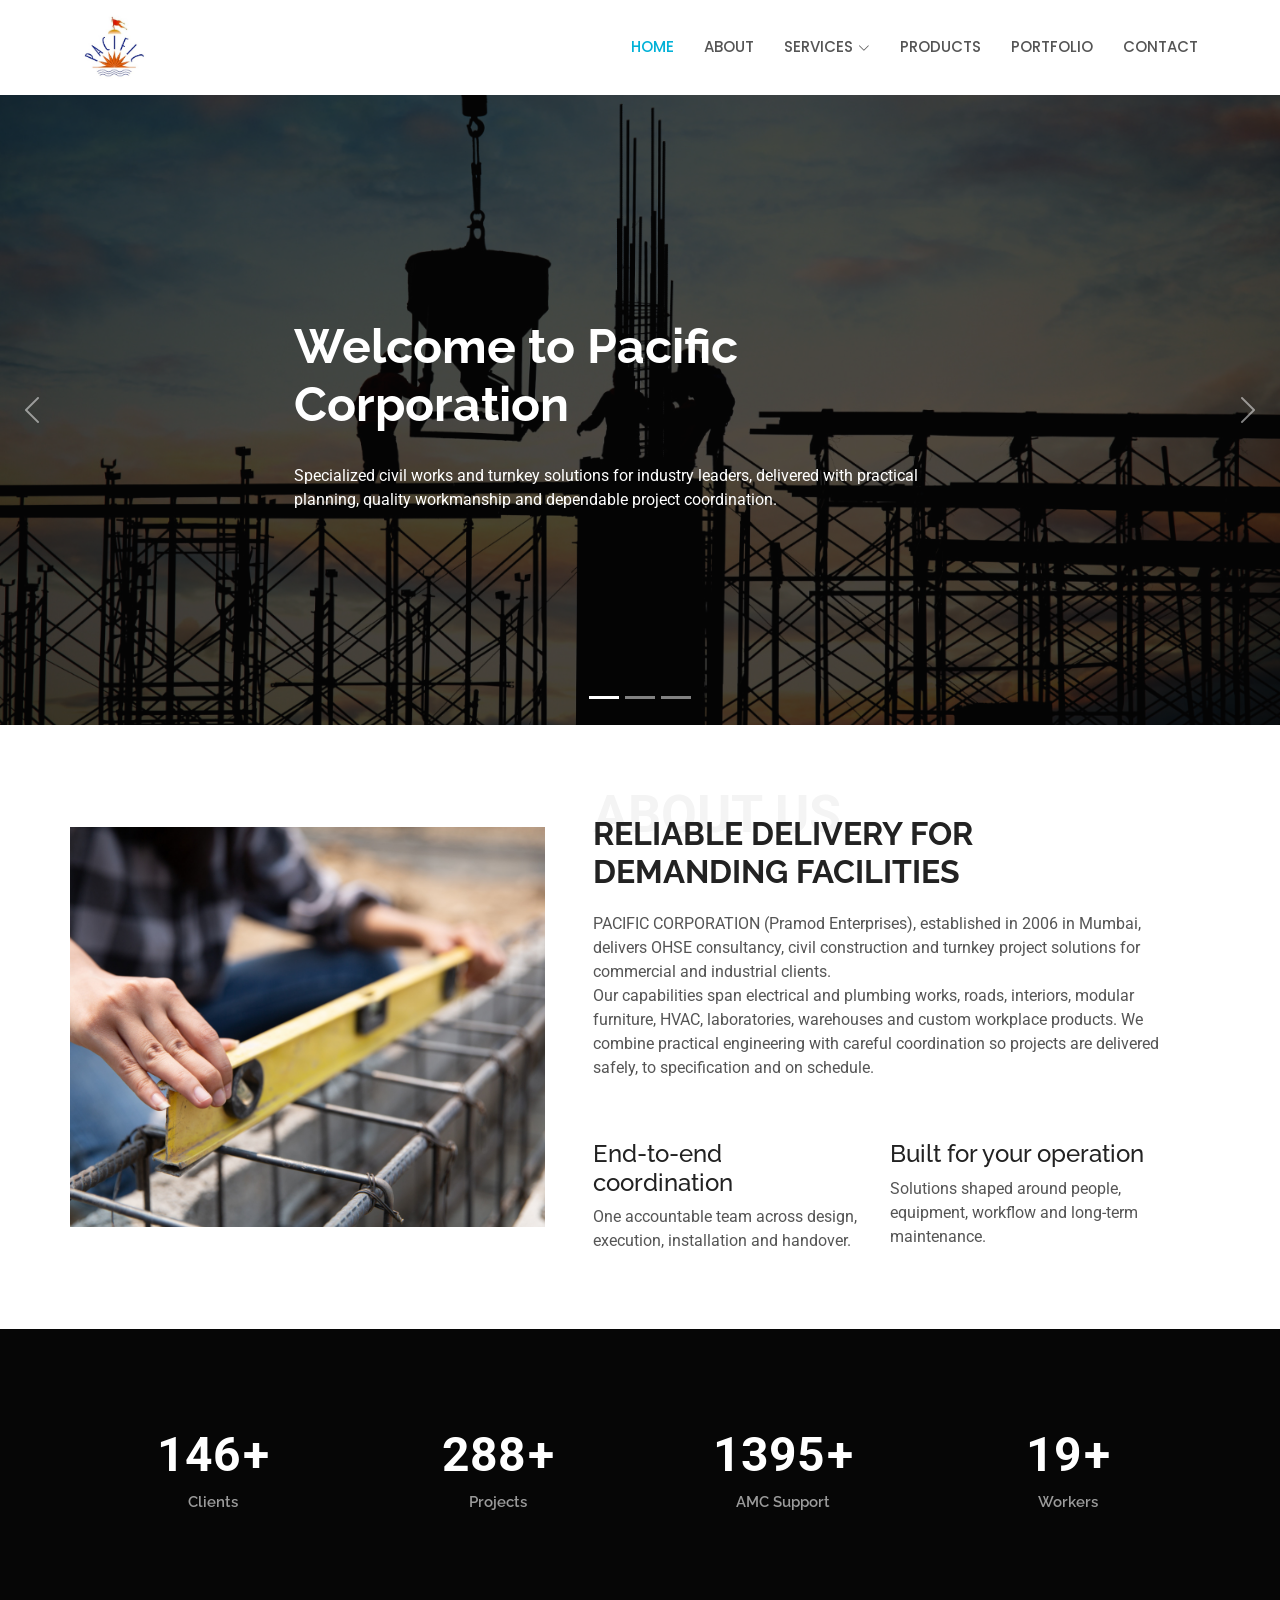
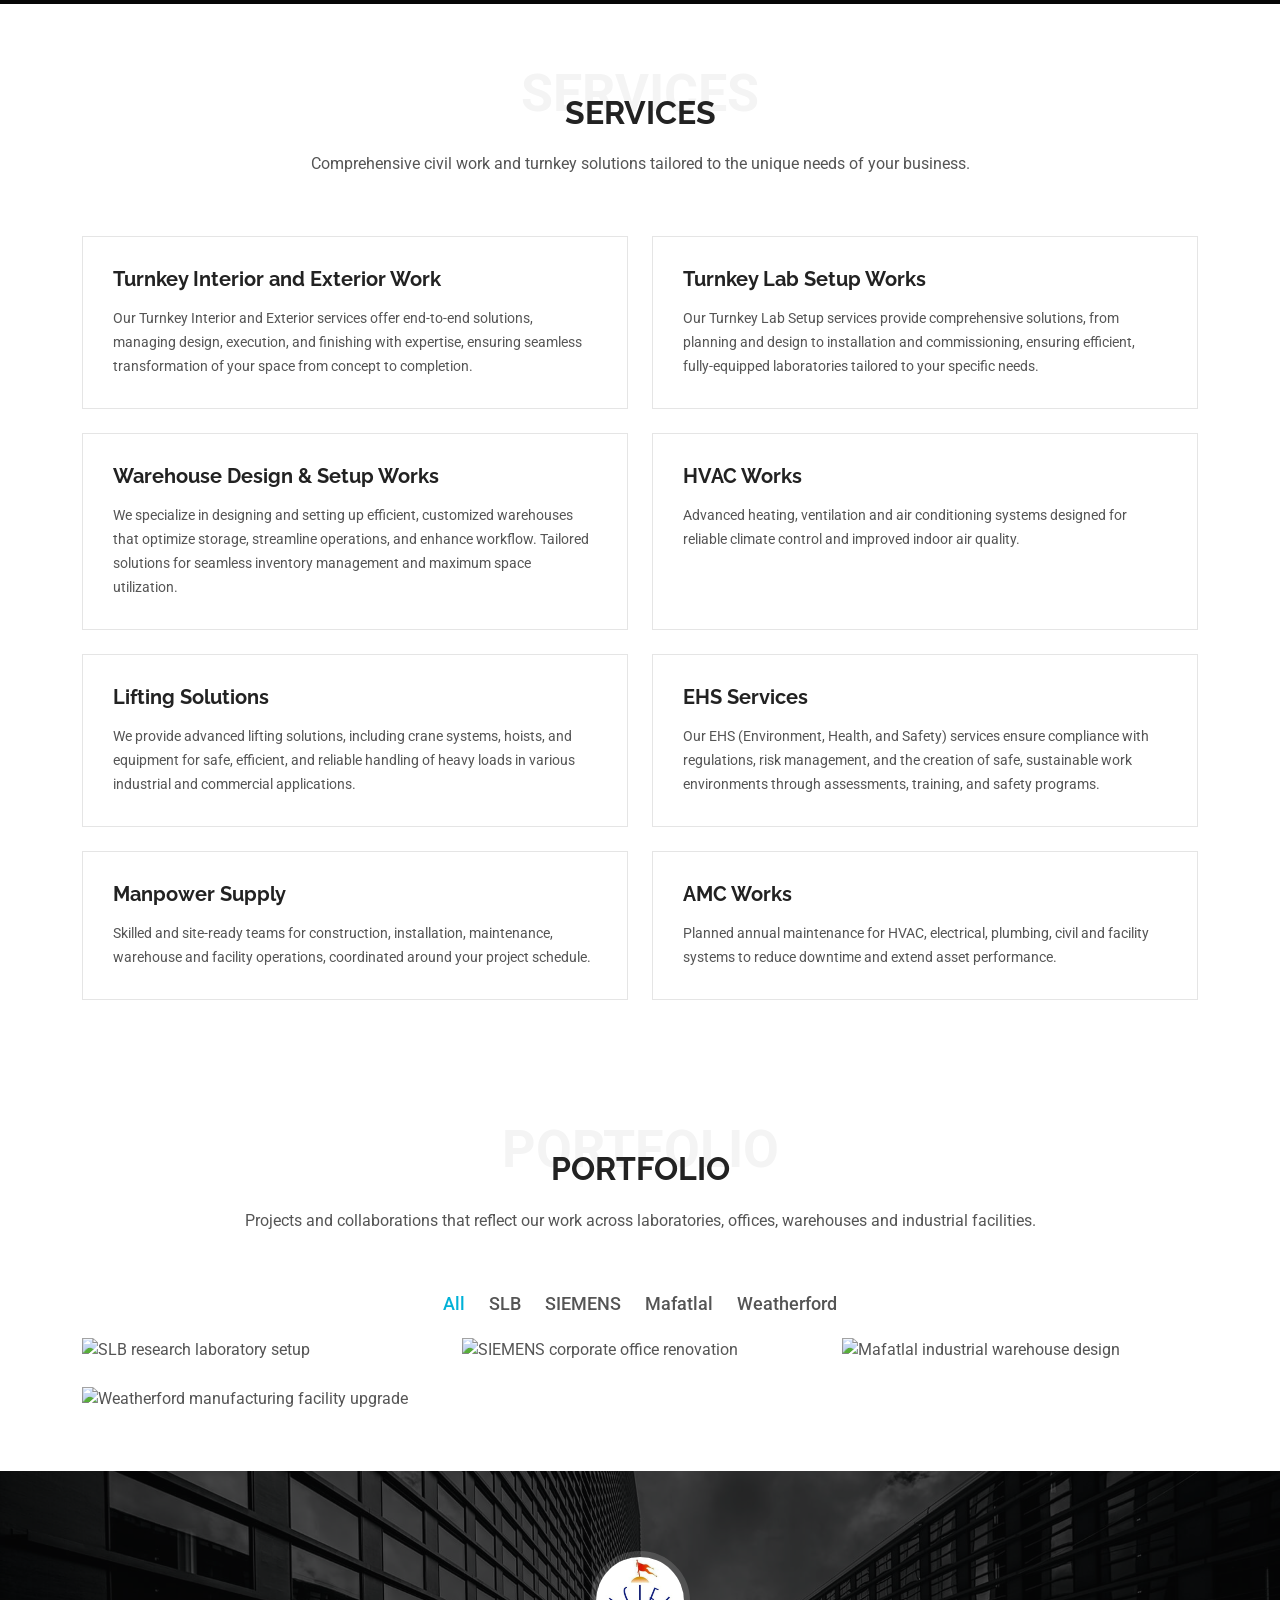
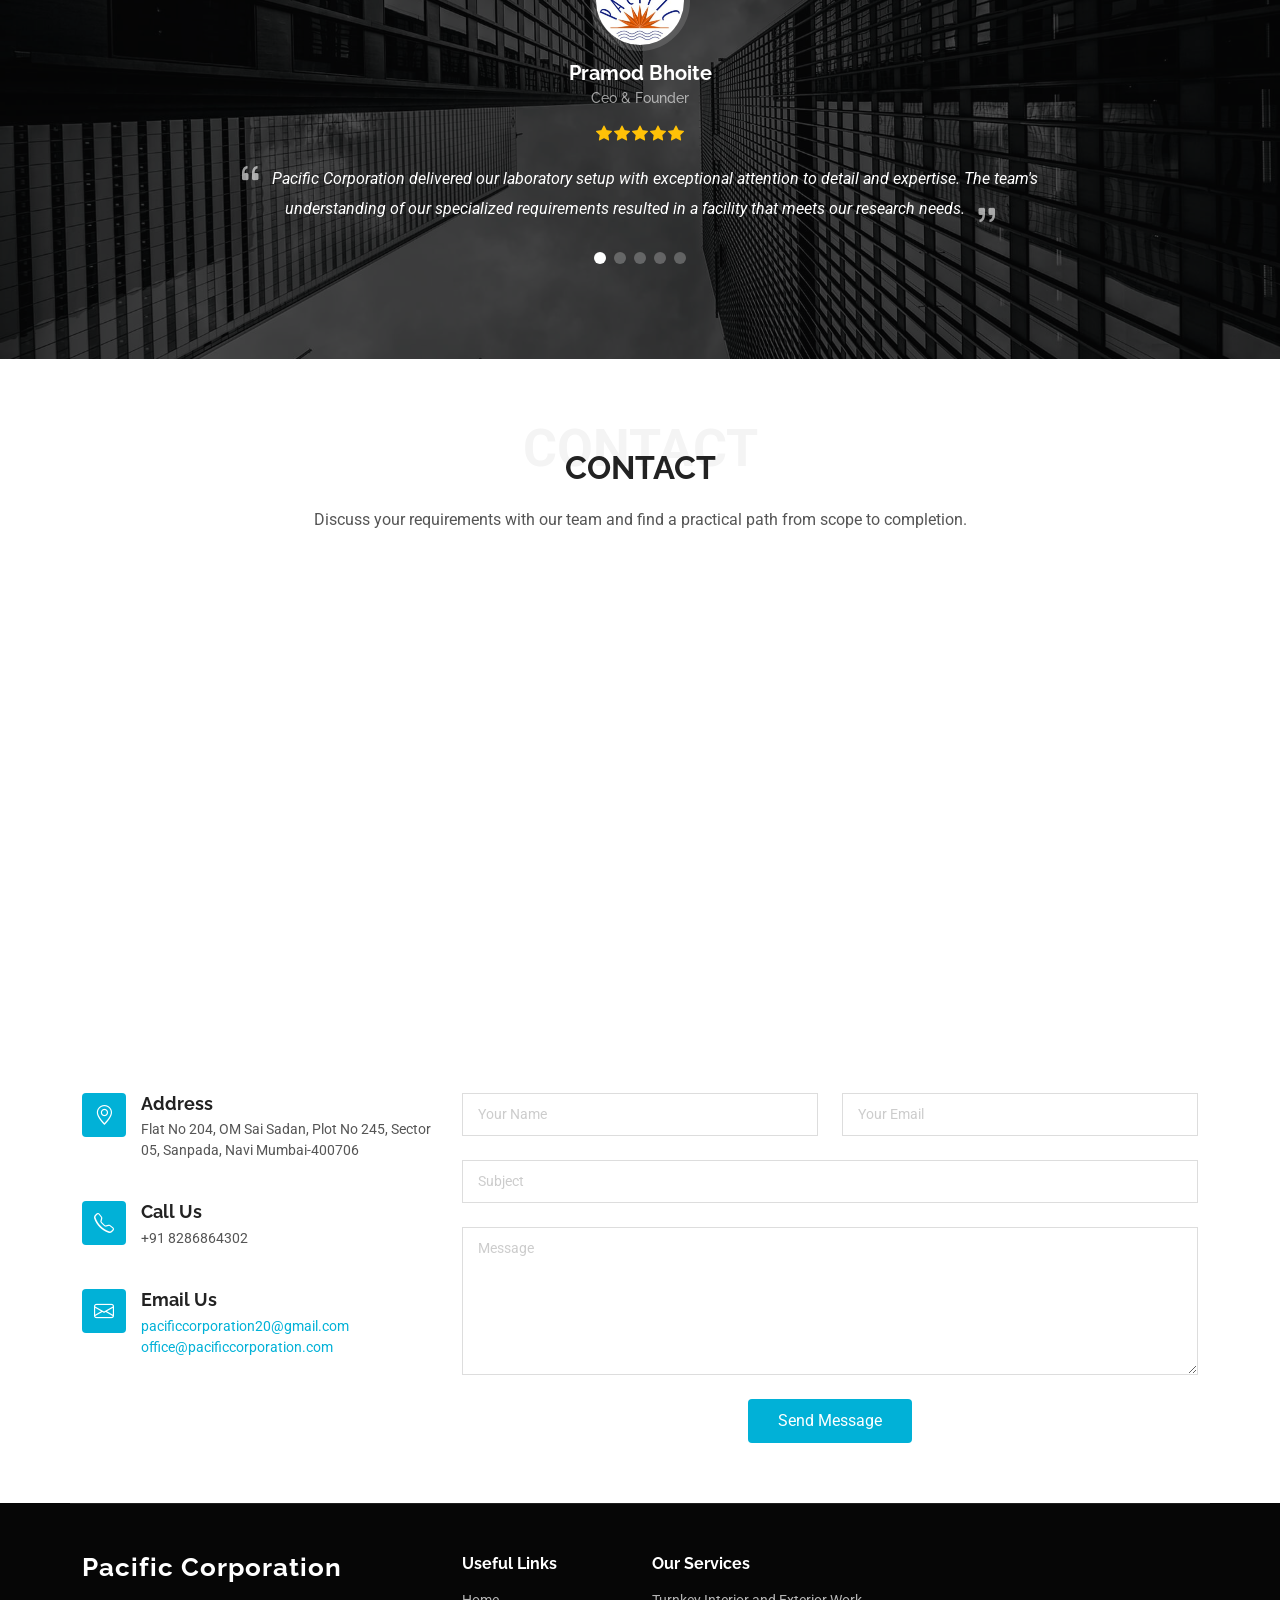
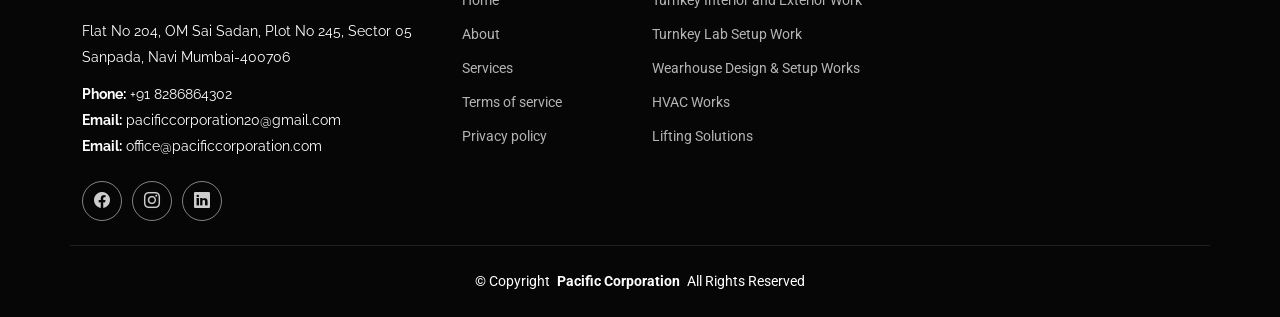
==== commit 7cc6d9e9: "New updates" ====
--- a/index.html
+++ b/index.html
@@ -4,9 +4,34 @@
 <head>
   <meta charset="utf-8">
   <meta content="width=device-width, initial-scale=1.0" name="viewport">
-  <title>Pacific Corporation</title>
-  <meta name="description" content="">
-  <meta name="keywords" content="">
+  <title>Pacific Corporation | Turnkey Civil Works and Industrial Solutions</title>
+  <meta name="description" content="Pacific Corporation delivers OHSE consultancy, civil construction, interiors, modular furniture, HVAC, laboratory, warehouse and turnkey project solutions.">
+  <meta name="keywords" content="Pacific Corporation, civil construction, turnkey projects, OHSE consultancy, HVAC, laboratory setup, warehouse design, manpower supply, AMC maintenance">
+  <link rel="canonical" href="https://pacificcorporation.com/">
+  <meta property="og:type" content="website">
+  <meta property="og:title" content="Pacific Corporation | Turnkey Civil Works and Industrial Solutions">
+  <meta property="og:description" content="Civil construction, OHSE consultancy, interiors, HVAC, laboratory, warehouse and turnkey project solutions from Pacific Corporation.">
+  <meta property="og:url" content="https://pacificcorporation.com/">
+  <meta property="og:image" content="https://pacificcorporation.com/img/Carousel/hero-carousel-1.jpg">
+  <meta name="twitter:card" content="summary_large_image">
+  <meta name="twitter:title" content="Pacific Corporation | Turnkey Civil Works and Industrial Solutions">
+  <meta name="twitter:description" content="Practical turnkey facility solutions for commercial and industrial clients across India.">
+  <script type="application/ld+json">
+  {
+    "@context":"https://schema.org",
+    "@type":"LocalBusiness",
+    "name":"Pacific Corporation",
+    "alternateName":"Pramod Enterprises",
+    "url":"https://pacificcorporation.com/",
+    "logo":"https://pacificcorporation.com/img/Logo.jpeg",
+    "description":"Civil construction, OHSE consultancy and turnkey facility solutions for commercial and industrial clients.",
+    "email":["mailto:pacificcorporation20@gmail.com","mailto:office@pacificcorporation.com"],
+    "telephone":"+91 8286864302",
+    "address":{"@type":"PostalAddress","streetAddress":"Flat No 204, OM Sai Sadan, Plot No 245, Sector 05","addressLocality":"Sanpada, Navi Mumbai","postalCode":"400706","addressCountry":"IN"},
+    "areaServed":"India",
+    "serviceType":["Civil construction","OHSE consultancy","Turnkey interior and exterior work","Laboratory setup","Warehouse design","HVAC works","Lifting solutions","EHS services"]
+  }
+  </script>
 
   <!-- Favicons -->
   <link href="favicon/favicon.ico" rel="icon">
@@ -47,18 +72,19 @@
           <li><a href="#about">About</a></li>
           <li class="dropdown"><a href="#"><span>Services</span> <i class="bi bi-chevron-down toggle-dropdown"></i></a>
             <ul>
-              <li><a href="#">Turnkey Interior and Exterior Work</a></li>
-              <li><a href="#">Turnkey Lab Setup Work</a></li>
-              <li><a href="#">Wearhouse Design & Setup Works</a></li>
-              <li><a href="#">HVAC Works</a></li>
-              <li><a href="#">Lifting Solutions</a></li>
-              <li><a href="#">EHS Services</a></li>
-              <li><a href="#">Manpower Supply</a></li>
-              <li><a href="#">AMC Works</a></li>
+              <li><a href="service-details.html#interior-exterior">Turnkey Interior and Exterior Work</a></li>
+              <li><a href="service-details.html#lab-setup">Turnkey Lab Setup Work</a></li>
+              <li><a href="service-details.html#warehouse">Warehouse Design &amp; Setup Works</a></li>
+              <li><a href="service-details.html#hvac">HVAC Works</a></li>
+              <li><a href="service-details.html#lifting">Lifting Solutions</a></li>
+              <li><a href="service-details.html#ehs">EHS Services</a></li>
+              <li><a href="service-details.html#manpower">Manpower Supply</a></li>
+              <li><a href="service-details.html#amc">AMC Works</a></li>
             </ul>
           </li>
-          <li><a href="#portfolio">Portfolio</a></li>
-          <li><a href="#contact">Contact</a></li>
+          <li><a href="products.html">Products</a></li>
+          <li><a href="portfolio-details.html">Portfolio</a></li>
+          <li><a href="contact.html">Contact</a></li>
         </ul>
         <i class="mobile-nav-toggle d-xl-none bi bi-list"></i>
       </nav>
@@ -77,7 +103,7 @@
           <img src="img/Carousel/hero-carousel-1.jpg" alt="">
           <div class="carousel-container">
             <h2>Welcome to Pacific Corporation<br></h2>
-            <p>Lorem ipsum dolor sit amet, consectetur adipiscing elit, sed do eiusmod tempor incididunt ut labore et dolore magna aliqua. Ut enim ad minim veniam, quis nostrud exercitation ullamco laboris nisi ut aliquip ex ea commodo consequat.</p>
+            <p>Specialized civil works and turnkey solutions for industry leaders, delivered with practical planning, quality workmanship and dependable project coordination.</p>
             <!-- <a href="#featured-services" class="btn-get-started">Get Started</a> -->
           </div>
         </div><!-- End Carousel Item -->
@@ -85,24 +111,22 @@
         <div class="carousel-item">
           <img src="img/Carousel/hero-carousel-2.jpg" alt="">
           <div class="carousel-container">
-            <h2>At Pacific Corporation</h2>
-            <p>Lorem ipsum dolor sit amet consectetur adipisicing elit. Eveniet quibusdam, libero possimus similique iure laborum culpa earum eum inventore sunt sit fuga doloribus repellat nihil cupiditate quas aspernatur ratione sapiente.</p>
-            <!-- <a href="#featured-services" class="btn-get-started">Get Started</a> -->
+            <h2>Built for complex facilities</h2>
+            <p>From planning and civil works to installation and EHS coordination, we keep your project moving from scope to completion.</p>
           </div>
         </div><!-- End Carousel Item -->
 
         <div class="carousel-item">
           <img src="img/Carousel/hero-carousel-3.jpg" alt="">
           <div class="carousel-container">
-            <h2>Lorem ipsum dolor sit.</h2>
-            <p>Lorem ipsum dolor sit amet consectetur adipisicing elit. Non voluptates eligendi provident ratione? Sit quod officia sint aliquid perferendis nemo inventore, in veniam quis nisi. Quasi distinctio maxime eos? Ex!</p>
+            <h2>Built around your requirements</h2>
+            <p>Our teams combine civil construction, interiors, engineering services and EHS expertise to deliver cost-effective projects on schedule.</p>
             <!-- <a href="#featured-services" class="btn-get-started">Get Started</a> -->
           </div>
         </div><!-- End Carousel Item -->
         <a class="carousel-control-prev" href="#hero-carousel" role="button" data-bs-slide="prev">
           <span class="carousel-control-prev-icon bi bi-chevron-left" aria-hidden="true"></span>
         </a>
-
         <a class="carousel-control-next" href="#hero-carousel" role="button" data-bs-slide="next">
           <span class="carousel-control-next-icon bi bi-chevron-right" aria-hidden="true"></span>
         </a>
@@ -116,11 +140,11 @@
     <!-- About Section -->
     <!-- <section id="about" class="about section">
 
-      <div class="container">
-
-        <div class="row gy-4">
-
-          <div class="col-lg-6 content" data-aos="fade-up" data-aos-delay="100">
+                <p>
+                  <i class="bi bi-quote quote-icon-left"></i>
+                  <span>The warehouse design and setup significantly improved our operational efficiency. Their approach to space utilization and material handling has been a game-changer for our logistics.</span>
+                  <i class="bi bi-quote quote-icon-right"></i>
+                </p>
             <p>
               Lorem ipsum dolor sit amet, consectetur adipiscing elit, sed do eiusmod tempor incididunt ut labore et dolore
               magna aliqua.
@@ -132,11 +156,11 @@
             </ul>
           </div>
 
-          <div class="col-lg-6" data-aos="fade-up" data-aos-delay="200">
-            <p>Ullamco laboris nisi ut aliquip ex ea commodo consequat. Duis aute irure dolor in reprehenderit in voluptate velit esse cillum dolore eu fugiat nulla pariatur. Excepteur sint occaecat cupidatat non proident, sunt in culpa qui officia deserunt mollit anim id est laborum. </p>
-            <a href="#" class="read-more"><span>Read More</span><i class="bi bi-arrow-right"></i></a>
-          </div>
-
+                <p>
+                  <i class="bi bi-quote quote-icon-left"></i>
+                  <span>On-time delivery, clear coordination and strong workmanship made Pacific Corporation a reliable partner for our facility requirements.</span>
+                  <i class="bi bi-quote quote-icon-right"></i>
+                </p>
         </div>
 
       </div>
@@ -148,55 +172,23 @@
     <section id="features" class="features section">
 
       <div class="container">
-
-        <div class="row gy-6">
+        <div class="row gy-6 align-items-center">
           <div class="col-xl-5 col-lg-6 video-box d-flex justify-content-center align-items-center position-relative" data-aos="zoom-out" data-aos-delay="100">
-            <img src="assets/img/features-bg.jpg" alt="">
-            <!-- <a href="https://www.youtube.com/watch?v=Y7f98aduVJ8" class="glightbox pulsating-play-btn"></a> -->
-          </div>
-
+            <img src="img/Portfolio/pro-1.jpg" alt="Pacific Corporation industrial project">
+          </div>
           <div class="col-xl-7 col-lg-6 d-flex flex-column justify-content-center px-lg-5" data-aos="fade-up" data-aos-delay="200">
-            <!-- Section Title -->
-            <div class="container section-title" data-aos="fade-up">
+            <div class="section-title text-start px-0">
               <span class="description-title">About Us</span>
-              <h2>About Us</h2>
-              <p>PACIFIC CORPORATION (Pramod Enterprises), established in 2006 in Mumbai, Maharashtra, is a renowned organization specializing in OHSE consultancy, civil construction services, and comprehensive turnkey projects. The company offers a diverse range of services, including electrical works, plumbing, civil construction, roads and industrial roads, interior design, and custom modular furniture solutions. Additionally, we are manufacturers and suppliers of high-quality office, home, and showroom furniture, as well as FRP ladders, all customized to meet the specific requirements of our esteemed clients.
-
-                Our modern manufacturing facility, equipped with advanced machinery and technology, enables us to ensure the highest standards of quality and precision in every product and service we provide. PACIFIC CORPORATION is committed to delivering cost-effective, high-quality construction projects on schedule, while maintaining a focus on client satisfaction. Under the leadership of Mr. Pramod Jagannath, a civil engineering expert with over 26 years of experience, we uphold the principles of professionalism, integrity, and excellence in all our endeavors.</p>
-            </div><!-- End Section Title -->
-            
-            <!-- <p>Esse voluptas cumque vel exercitationem. Reiciendis est hic accusamus. Non ipsam et sed minima temporibus laudantium. Soluta voluptate sed facere corporis dolores excepturi. Libero laboriosam sint et id nulla tenetur. Suscipit aut voluptate.</p> -->
-
-            <!-- <div class="icon-box d-flex position-relative">
-              <i class="bi bi-easel flex-shrink-0"></i>
-              <div>
-                <h4 class="title"><a href="" class="stretched-link">Lorem Ipsum</a></h4>
-                <p class="description">Voluptatum deleniti atque corrupti quos dolores et quas molestias excepturi sint occaecati cupiditate non provident</p>
-              </div>
-            </div> -->
-            <!-- End Icon Box -->
-
-            <!-- <div class="icon-box d-flex position-relative">
-              <i class="bi bi-patch-check flex-shrink-0"></i>
-              <div>
-                <h4 class="title"><a href="" class="stretched-link">Nemo Enim</a></h4>
-                <p class="description">At vero eos et accusamus et iusto odio dignissimos ducimus qui blanditiis praesentium voluptatum deleniti atque</p>
-              </div>
-            </div> -->
-            <!-- End Icon Box -->
-
-            <!-- <div class="icon-box d-flex position-relative">
-              <i class="bi bi-brightness-high flex-shrink-0"></i>
-              <div>
-                <h4 class="title"><a href="" class="stretched-link">Dine Pad</a></h4>
-                <p class="description">Explicabo est voluptatum asperiores consequatur magnam. Et veritatis odit. Sunt aut deserunt minus aut eligendi omnis</p>
-              </div>
-            </div> -->
-            <!-- End Icon Box -->
-
-          </div>
-        </div>
-
+              <h2>Reliable delivery for demanding facilities</h2>
+              <p>PACIFIC CORPORATION (Pramod Enterprises), established in 2006 in Mumbai, delivers OHSE consultancy, civil construction and turnkey project solutions for commercial and industrial clients.</p>
+              <p>Our capabilities span electrical and plumbing works, roads, interiors, modular furniture, HVAC, laboratories, warehouses and custom workplace products. We combine practical engineering with careful coordination so projects are delivered safely, to specification and on schedule.</p>
+            </div>
+            <div class="row gy-3">
+              <div class="col-md-6"><h4>End-to-end coordination</h4><p>One accountable team across design, execution, installation and handover.</p></div>
+              <div class="col-md-6"><h4>Built for your operation</h4><p>Solutions shaped around people, equipment, workflow and long-term maintenance.</p></div>
+            </div>
+          </div>
+        </div>
       </div>
 
     </section><!-- /Features Section -->
@@ -249,7 +241,7 @@
       <div class="container section-title" data-aos="fade-up">
         <span class="description-title">Services</span>
         <h2>Services</h2>
-        <p>We offer services in the area of</p>
+              <p>Comprehensive civil work and turnkey solutions tailored to the unique needs of your business.</p>
       </div><!-- End Section Title -->
 
       <div class="container">
@@ -259,7 +251,7 @@
           <div class="col-md-6" data-aos="fade-up" data-aos-delay="100">
             <div class="service-item d-flex position-relative h-100">
               <div>
-                <h4 class="title"><a href="#" class="stretched-link">Turnkey Interior and Exterior Work</a></h4>
+                <h4 class="title"><a href="service-details.html#interior-exterior" class="stretched-link">Turnkey Interior and Exterior Work</a></h4>
                 <p class="description">Our Turnkey Interior and Exterior services offer end-to-end solutions, managing design, execution, and finishing with expertise, ensuring seamless transformation of your space from concept to completion.</p>
               </div>
             </div>
@@ -268,7 +260,7 @@
           <div class="col-md-6" data-aos="fade-up" data-aos-delay="200">
             <div class="service-item d-flex position-relative h-100">
               <div>
-                <h4 class="title"><a href="#" class="stretched-link">Turnkey Lab Setup Works</a></h4>
+                <h4 class="title"><a href="service-details.html#lab-setup" class="stretched-link">Turnkey Lab Setup Works</a></h4>
                 <p class="description">Our Turnkey Lab Setup services provide comprehensive solutions, from planning and design to installation and commissioning, ensuring efficient, fully-equipped laboratories tailored to your specific needs.</p>
               </div>
             </div>
@@ -277,7 +269,7 @@
           <div class="col-md-6" data-aos="fade-up" data-aos-delay="300">
             <div class="service-item d-flex position-relative h-100">
               <div>
-                <h4 class="title"><a href="#" class="stretched-link">Warhouse Design & Setup Works</a></h4>
+                <h4 class="title"><a href="service-details.html#warehouse" class="stretched-link">Warehouse Design &amp; Setup Works</a></h4>
                 <p class="description">We specialize in designing and setting up efficient, customized warehouses that optimize storage, streamline operations, and enhance workflow. Tailored solutions for seamless inventory management and maximum space utilization.
                 </p>
               </div>
@@ -287,8 +279,8 @@
           <div class="col-md-6" data-aos="fade-up" data-aos-delay="400">
             <div class="service-item d-flex position-relative h-100">
               <div>
-                <h4 class="title"><a href="#" class="stretched-link">HVAC Works</a></h4>
-                <p class="description">Excepteur sint occaecat cupidatat non proident, sunt in culpa qui officia deserunt mollit anim id est laborum</p>
+                <h4 class="title"><a href="service-details.html#hvac" class="stretched-link">HVAC Works</a></h4>
+                <p class="description">Advanced heating, ventilation and air conditioning systems designed for reliable climate control and improved indoor air quality.</p>
               </div>
             </div>
           </div><!-- End Service Item -->
@@ -296,7 +288,7 @@
           <div class="col-md-6" data-aos="fade-up" data-aos-delay="500">
             <div class="service-item d-flex position-relative h-100">
               <div>
-                <h4 class="title"><a href="#" class="stretched-link">Lifting Solutions</a></h4>
+                <h4 class="title"><a href="service-details.html#lifting" class="stretched-link">Lifting Solutions</a></h4>
                 <p class="description">We provide advanced lifting solutions, including crane systems, hoists, and equipment for safe, efficient, and reliable handling of heavy loads in various industrial and commercial applications.</p>
               </div>
             </div>
@@ -305,8 +297,26 @@
           <div class="col-md-6" data-aos="fade-up" data-aos-delay="600">
             <div class="service-item d-flex position-relative h-100">
               <div>
-                <h4 class="title"><a href="#" class="stretched-link">EHS Services</a></h4>
+                <h4 class="title"><a href="service-details.html#ehs" class="stretched-link">EHS Services</a></h4>
                 <p class="description">Our EHS (Environment, Health, and Safety) services ensure compliance with regulations, risk management, and the creation of safe, sustainable work environments through assessments, training, and safety programs.</p>
+              </div>
+            </div>
+          </div><!-- End Service Item -->
+
+          <div class="col-md-6" data-aos="fade-up" data-aos-delay="700">
+            <div class="service-item d-flex position-relative h-100">
+              <div>
+                <h4 class="title"><a href="service-details.html#manpower" class="stretched-link">Manpower Supply</a></h4>
+                <p class="description">Skilled and site-ready teams for construction, installation, maintenance, warehouse and facility operations, coordinated around your project schedule.</p>
+              </div>
+            </div>
+          </div><!-- End Service Item -->
+
+          <div class="col-md-6" data-aos="fade-up" data-aos-delay="800">
+            <div class="service-item d-flex position-relative h-100">
+              <div>
+                <h4 class="title"><a href="service-details.html#amc" class="stretched-link">AMC Works</a></h4>
+                <p class="description">Planned annual maintenance for HVAC, electrical, plumbing, civil and facility systems to reduce downtime and extend asset performance.</p>
               </div>
             </div>
           </div><!-- End Service Item -->
@@ -324,7 +334,7 @@
       <div class="container section-title" data-aos="fade-up">
         <span class="description-title">Portfolio</span>
         <h2>Portfolio</h2>
-        <p>Necessitatibus eius consequatur ex aliquid fuga eum quidem sint consectetur velit</p>
+        <p>Projects and collaborations that reflect our work across laboratories, offices, warehouses and industrial facilities.</p>
       </div><!-- End Section Title -->
 
       <div class="container">
@@ -343,142 +353,142 @@
 
             <div class="col-lg-4 col-md-6 portfolio-item isotope-item filter-SLB">
               <div class="portfolio-content h-100">
+                <img src="https://images.unsplash.com/photo-1582719471384-894fbb16e074?ixlib=rb-4.0.3&amp;auto=format&amp;fit=crop&amp;w=1200&amp;q=80" class="img-fluid" alt="SLB research laboratory setup">
+                <div class="portfolio-info">
+                  <h4>Research Laboratory Setup</h4>
+                  <p>SLB laboratory setup with specialized equipment, workstations and safety systems.</p>
+                  <a href="https://images.unsplash.com/photo-1582719471384-894fbb16e074?ixlib=rb-4.0.3&amp;auto=format&amp;fit=crop&amp;w=1200&amp;q=80" title="SLB research laboratory setup" data-gallery="portfolio-gallery-app" class="glightbox preview-link"><i class="bi bi-zoom-in"></i></a>
+                  <a href="portfolio-details.html#slb-lab" title="More Details" class="details-link"><i class="bi bi-link-45deg"></i></a>
+                </div>
+              </div>
+            </div><!-- End Portfolio Item -->
+
+            <div class="col-lg-4 col-md-6 portfolio-item isotope-item filter-SIEMENS">
+              <div class="portfolio-content h-100">
+                <img src="https://images.unsplash.com/photo-1497366811353-6870744d04b2?ixlib=rb-4.0.3&amp;auto=format&amp;fit=crop&amp;w=1200&amp;q=80" class="img-fluid" alt="SIEMENS corporate office renovation">
+                <div class="portfolio-info">
+                  <h4>Corporate Office Renovation</h4>
+                  <p>SIEMENS office renovation creating a modern and efficient work environment.</p>
+                  <a href="https://images.unsplash.com/photo-1497366811353-6870744d04b2?ixlib=rb-4.0.3&amp;auto=format&amp;fit=crop&amp;w=1200&amp;q=80" title="SIEMENS corporate office renovation" data-gallery="portfolio-gallery-product" class="glightbox preview-link"><i class="bi bi-zoom-in"></i></a>
+                  <a href="portfolio-details.html#siemens-office" title="More Details" class="details-link"><i class="bi bi-link-45deg"></i></a>
+                </div>
+              </div>
+            </div><!-- End Portfolio Item -->
+
+            <div class="col-lg-4 col-md-6 portfolio-item isotope-item filter-Mafatlal">
+              <div class="portfolio-content h-100">
+                <img src="https://images.unsplash.com/photo-1553413077-190dd305871c?ixlib=rb-4.0.3&amp;auto=format&amp;fit=crop&amp;w=1200&amp;q=80" class="img-fluid" alt="Mafatlal industrial warehouse design">
+                <div class="portfolio-info">
+                  <h4>Industrial Warehouse Design</h4>
+                  <p>Mafatlal warehouse design and setup optimized for storage and operations.</p>
+                  <a href="https://images.unsplash.com/photo-1553413077-190dd305871c?ixlib=rb-4.0.3&amp;auto=format&amp;fit=crop&amp;w=1200&amp;q=80" title="Mafatlal industrial warehouse design" data-gallery="portfolio-gallery-branding" class="glightbox preview-link"><i class="bi bi-zoom-in"></i></a>
+                  <a href="portfolio-details.html#mafatlal-warehouse" title="More Details" class="details-link"><i class="bi bi-link-45deg"></i></a>
+                </div>
+              </div>
+            </div><!-- End Portfolio Item -->
+
+            <div class="col-lg-4 col-md-6 portfolio-item isotope-item filter-Weatherford">
+              <div class="portfolio-content h-100">
+                <img src="https://images.unsplash.com/photo-1504917595217-d4dc5ebe6122?ixlib=rb-4.0.3&amp;auto=format&amp;fit=crop&amp;w=1200&amp;q=80" class="img-fluid" alt="Weatherford manufacturing facility upgrade">
+                <div class="portfolio-info">
+                  <h4>Manufacturing Facility Upgrade</h4>
+                  <p>Weatherford facility upgrade with HVAC improvements and new safety protocols.</p>
+                  <a href="https://images.unsplash.com/photo-1504917595217-d4dc5ebe6122?ixlib=rb-4.0.3&amp;auto=format&amp;fit=crop&amp;w=1200&amp;q=80" title="Weatherford manufacturing facility upgrade" data-gallery="portfolio-gallery-book" class="glightbox preview-link"><i class="bi bi-zoom-in"></i></a>
+                  <a href="portfolio-details.html#weatherford-facility" title="More Details" class="details-link"><i class="bi bi-link-45deg"></i></a>
+                </div>
+              </div>
+            </div><!-- End Portfolio Item -->
+
+            <div class="col-lg-4 col-md-6 portfolio-item isotope-item filter-SLB">
+              <div class="portfolio-content h-100">
                 <img src="img/Portfolio/pro-1.jpg" class="img-fluid" alt="">
                 <div class="portfolio-info">
-                  <h4>App 1</h4>
-                  <p>Lorem ipsum, dolor sit amet consectetur</p>
-                  <a href="img/Portfolio/pro-1.jpg" title="SLB 1" data-gallery="portfolio-gallery-app" class="glightbox preview-link"><i class="bi bi-zoom-in"></i></a>
+                  <h4>SLB Lab Services</h4>
+                  <p>Turnkey lab setup, HVAC works and EHS services for a research facility.</p>
+                  <a href="img/Portfolio/pro-1.jpg" title="SLB 2" data-gallery="portfolio-gallery-app" class="glightbox preview-link"><i class="bi bi-zoom-in"></i></a>
+                  <a href="portfolio-details.html#slb-lab-services" title="More Details" class="details-link"><i class="bi bi-link-45deg"></i></a>
+                </div>
+              </div>
+            </div><!-- End Portfolio Item -->
+
+            <div class="col-lg-4 col-md-6 portfolio-item isotope-item filter-SIEMENS">
+              <div class="portfolio-content h-100">
+                <img src="img/Portfolio/pro-1.jpg" class="img-fluid" alt="">
+                <div class="portfolio-info">
+                  <h4>SIEMENS Interior Works</h4>
+                  <p>Turnkey interior work and HVAC support for a corporate workplace.</p>
+                  <a href="img/Portfolio/pro-1.jpg" title="SIEMENS 2" data-gallery="portfolio-gallery-product" class="glightbox preview-link"><i class="bi bi-zoom-in"></i></a>
+                  <a href="portfolio-details.html#siemens-interior" title="More Details" class="details-link"><i class="bi bi-link-45deg"></i></a>
+                </div>
+              </div>
+            </div><!-- End Portfolio Item -->
+
+            <div class="col-lg-4 col-md-6 portfolio-item isotope-item filter-Mafatlal">
+              <div class="portfolio-content h-100">
+                <img src="img/Portfolio/pro-1.jpg" class="img-fluid" alt="">
+                <div class="portfolio-info">
+                  <h4>Mafatlal Logistics Systems</h4>
+                  <p>Warehouse design, setup and lifting solutions for improved material handling.</p>
+                  <a href="img/Portfolio/pro-1.jpg" title="Mafatlal 2" data-gallery="portfolio-gallery-branding" class="glightbox preview-link"><i class="bi bi-zoom-in"></i></a>
+                  <a href="portfolio-details.html#mafatlal-logistics" title="More Details" class="details-link"><i class="bi bi-link-45deg"></i></a>
+                </div>
+              </div>
+            </div><!-- End Portfolio Item -->
+
+            <div class="col-lg-4 col-md-6 portfolio-item isotope-item filter-Weatherford">
+              <div class="portfolio-content h-100">
+                <img src="img/Portfolio/pro-1.jpg" class="img-fluid" alt="">
+                <div class="portfolio-info">
+                  <h4>Weatherford Safety Upgrade</h4>
+                  <p>Interior, HVAC and EHS improvements for a manufacturing facility.</p>
+                  <a href="img/Portfolio/pro-1.jpg" title="Weatherford 2" data-gallery="portfolio-gallery-book" class="glightbox preview-link"><i class="bi bi-zoom-in"></i></a>
+                  <a href="portfolio-details.html#weatherford-safety" title="More Details" class="details-link"><i class="bi bi-link-45deg"></i></a>
+                </div>
+              </div>
+            </div><!-- End Portfolio Item -->
+
+            <div class="col-lg-4 col-md-6 portfolio-item isotope-item filter-SLB">
+              <div class="portfolio-content h-100">
+                <img src="img/Portfolio/pro-1.jpg" class="img-fluid" alt="">
+                <div class="portfolio-info">
+                  <h4>SLB Research Facility</h4>
+                  <p>Custom workstations and advanced safety systems for laboratory operations.</p>
+                  <a href="img/Portfolio/pro-1.jpg" title="SLB 3" data-gallery="portfolio-gallery-app" class="glightbox preview-link"><i class="bi bi-zoom-in"></i></a>
+                  <a href="portfolio-details.html#slb-research" title="More Details" class="details-link"><i class="bi bi-link-45deg"></i></a>
+                </div>
+              </div>
+            </div><!-- End Portfolio Item -->
+
+            <div class="col-lg-4 col-md-6 portfolio-item portfolio-item-extra isotope-item filter-SIEMENS">
+              <div class="portfolio-content h-100">
+                <img src="img/Portfolio/pro-1.jpg" class="img-fluid" alt="">
+                <div class="portfolio-info">
+                  <h4>SIEMENS Facility Services</h4>
+                  <p>Integrated interiors and climate-control services for business facilities.</p>
+                  <a href="img/Portfolio/pro-1.jpg" title="SIEMENS 3" data-gallery="portfolio-gallery-product" class="glightbox preview-link"><i class="bi bi-zoom-in"></i></a>
                   <a href="#" title="More Details" class="details-link"><i class="bi bi-link-45deg"></i></a>
                 </div>
               </div>
             </div><!-- End Portfolio Item -->
 
-            <div class="col-lg-4 col-md-6 portfolio-item isotope-item filter-SIEMENS">
+            <div class="col-lg-4 col-md-6 portfolio-item portfolio-item-extra isotope-item filter-Mafatlal">
               <div class="portfolio-content h-100">
                 <img src="img/Portfolio/pro-1.jpg" class="img-fluid" alt="">
                 <div class="portfolio-info">
-                  <h4>Product 1</h4>
-                  <p>Lorem ipsum, dolor sit amet consectetur</p>
-                  <a href="img/Portfolio/pro-1.jpg" title="SIEMENS 1" data-gallery="portfolio-gallery-product" class="glightbox preview-link"><i class="bi bi-zoom-in"></i></a>
-                  <a href="#" title="More Details" class="details-link"><i class="bi bi-link-45deg"></i></a>
-                </div>
-              </div>
-            </div><!-- End Portfolio Item -->
-
-            <div class="col-lg-4 col-md-6 portfolio-item isotope-item filter-Mafatlal">
-              <div class="portfolio-content h-100">
-                <img src="img/Portfolio/pro-1.jpg" class="img-fluid" alt="">
-                <div class="portfolio-info">
-                  <h4>Branding 1</h4>
-                  <p>Lorem ipsum, dolor sit amet consectetur</p>
-                  <a href="img/Portfolio/pro-1.jpg" title="Mafatlal 1" data-gallery="portfolio-gallery-branding" class="glightbox preview-link"><i class="bi bi-zoom-in"></i></a>
-                  <a href="#" title="More Details" class="details-link"><i class="bi bi-link-45deg"></i></a>
-                </div>
-              </div>
-            </div><!-- End Portfolio Item -->
-
-            <div class="col-lg-4 col-md-6 portfolio-item isotope-item filter-Weatherford">
-              <div class="portfolio-content h-100">
-                <img src="img/Portfolio/pro-1.jpg" class="img-fluid" alt="">
-                <div class="portfolio-info">
-                  <h4>Books 1</h4>
-                  <p>Lorem ipsum, dolor sit amet consectetur</p>
-                  <a href="img/Portfolio/pro-1.jpg" title="Weatherford 1" data-gallery="portfolio-gallery-book" class="glightbox preview-link"><i class="bi bi-zoom-in"></i></a>
-                  <a href="#" title="More Details" class="details-link"><i class="bi bi-link-45deg"></i></a>
-                </div>
-              </div>
-            </div><!-- End Portfolio Item -->
-
-            <div class="col-lg-4 col-md-6 portfolio-item isotope-item filter-SLB">
-              <div class="portfolio-content h-100">
-                <img src="img/Portfolio/pro-1.jpg" class="img-fluid" alt="">
-                <div class="portfolio-info">
-                  <h4>App 2</h4>
-                  <p>Lorem ipsum, dolor sit amet consectetur</p>
-                  <a href="img/Portfolio/pro-1.jpg" title="SLB 2" data-gallery="portfolio-gallery-app" class="glightbox preview-link"><i class="bi bi-zoom-in"></i></a>
-                  <a href="#" title="More Details" class="details-link"><i class="bi bi-link-45deg"></i></a>
-                </div>
-              </div>
-            </div><!-- End Portfolio Item -->
-
-            <div class="col-lg-4 col-md-6 portfolio-item isotope-item filter-SIEMENS">
-              <div class="portfolio-content h-100">
-                <img src="img/Portfolio/pro-1.jpg" class="img-fluid" alt="">
-                <div class="portfolio-info">
-                  <h4>Product 2</h4>
-                  <p>Lorem ipsum, dolor sit amet consectetur</p>
-                  <a href="img/Portfolio/pro-1.jpg" title="SIEMENS 2" data-gallery="portfolio-gallery-product" class="glightbox preview-link"><i class="bi bi-zoom-in"></i></a>
-                  <a href="#" title="More Details" class="details-link"><i class="bi bi-link-45deg"></i></a>
-                </div>
-              </div>
-            </div><!-- End Portfolio Item -->
-
-            <div class="col-lg-4 col-md-6 portfolio-item isotope-item filter-Mafatlal">
-              <div class="portfolio-content h-100">
-                <img src="img/Portfolio/pro-1.jpg" class="img-fluid" alt="">
-                <div class="portfolio-info">
-                  <h4>Branding 2</h4>
-                  <p>Lorem ipsum, dolor sit amet consectetur</p>
+                  <h4>Mafatlal Warehouse Efficiency</h4>
+                  <p>Space utilization and material handling improvements for warehouse operations.</p>
                   <a href="img/Portfolio/pro-1.jpg" title="Mafatlal 2" data-gallery="portfolio-gallery-branding" class="glightbox preview-link"><i class="bi bi-zoom-in"></i></a>
                   <a href="#" title="More Details" class="details-link"><i class="bi bi-link-45deg"></i></a>
                 </div>
               </div>
             </div><!-- End Portfolio Item -->
 
-            <div class="col-lg-4 col-md-6 portfolio-item isotope-item filter-Weatherford">
+            <div class="col-lg-4 col-md-6 portfolio-item portfolio-item-extra isotope-item filter-Weatherford">
               <div class="portfolio-content h-100">
                 <img src="img/Portfolio/pro-1.jpg" class="img-fluid" alt="">
                 <div class="portfolio-info">
-                  <h4>Books 2</h4>
-                  <p>Lorem ipsum, dolor sit amet consectetur</p>
-                  <a href="img/Portfolio/pro-1.jpg" title="Weatherford 2" data-gallery="portfolio-gallery-book" class="glightbox preview-link"><i class="bi bi-zoom-in"></i></a>
-                  <a href="#" title="More Details" class="details-link"><i class="bi bi-link-45deg"></i></a>
-                </div>
-              </div>
-            </div><!-- End Portfolio Item -->
-
-            <div class="col-lg-4 col-md-6 portfolio-item isotope-item filter-SLB">
-              <div class="portfolio-content h-100">
-                <img src="img/Portfolio/pro-1.jpg" class="img-fluid" alt="">
-                <div class="portfolio-info">
-                  <h4>App 3</h4>
-                  <p>Lorem ipsum, dolor sit amet consectetur</p>
-                  <a href="img/Portfolio/pro-1.jpg" title="SLB 3" data-gallery="portfolio-gallery-app" class="glightbox preview-link"><i class="bi bi-zoom-in"></i></a>
-                  <a href="#" title="More Details" class="details-link"><i class="bi bi-link-45deg"></i></a>
-                </div>
-              </div>
-            </div><!-- End Portfolio Item -->
-
-            <div class="col-lg-4 col-md-6 portfolio-item isotope-item filter-SIEMENS">
-              <div class="portfolio-content h-100">
-                <img src="img/Portfolio/pro-1.jpg" class="img-fluid" alt="">
-                <div class="portfolio-info">
-                  <h4>Product 3</h4>
-                  <p>Lorem ipsum, dolor sit amet consectetur</p>
-                  <a href="img/Portfolio/pro-1.jpg" title="SIEMENS 3" data-gallery="portfolio-gallery-product" class="glightbox preview-link"><i class="bi bi-zoom-in"></i></a>
-                  <a href="#" title="More Details" class="details-link"><i class="bi bi-link-45deg"></i></a>
-                </div>
-              </div>
-            </div><!-- End Portfolio Item -->
-
-            <div class="col-lg-4 col-md-6 portfolio-item isotope-item filter-Mafatlal">
-              <div class="portfolio-content h-100">
-                <img src="img/Portfolio/pro-1.jpg" class="img-fluid" alt="">
-                <div class="portfolio-info">
-                  <h4>Branding 3</h4>
-                  <p>Lorem ipsum, dolor sit amet consectetur</p>
-                  <a href="img/Portfolio/pro-1.jpg" title="Mafatlal 2" data-gallery="portfolio-gallery-branding" class="glightbox preview-link"><i class="bi bi-zoom-in"></i></a>
-                  <a href="#" title="More Details" class="details-link"><i class="bi bi-link-45deg"></i></a>
-                </div>
-              </div>
-            </div><!-- End Portfolio Item -->
-
-            <div class="col-lg-4 col-md-6 portfolio-item isotope-item filter-Weatherford">
-              <div class="portfolio-content h-100">
-                <img src="img/Portfolio/pro-1.jpg" class="img-fluid" alt="">
-                <div class="portfolio-info">
-                  <h4>Books 3</h4>
-                  <p>Lorem ipsum, dolor sit amet consectetur</p>
+                  <h4>Weatherford Facility Works</h4>
+                  <p>Structural, HVAC and EHS improvements for industrial operations.</p>
                   <a href="img/Portfolio/pro-1.jpg" title="Weatherford 3" data-gallery="portfolio-gallery-book" class="glightbox preview-link"><i class="bi bi-zoom-in"></i></a>
                   <a href="#" title="More Details" class="details-link"><i class="bi bi-link-45deg"></i></a>
                 </div>
@@ -520,7 +530,7 @@
 
             <div class="swiper-slide">
               <div class="testimonial-item">
-                <img src="..." class="testimonial-img" alt="">
+                <img src="img/Logo.jpeg" class="testimonial-img" alt="Pacific Corporation">
                 <h3>Pramod Bhoite</h3>
                 <h4>Ceo &amp; Founder</h4>
                 <div class="stars">
@@ -528,7 +538,7 @@
                 </div>
                 <p>
                   <i class="bi bi-quote quote-icon-left"></i>
-                  <span>Proin iaculis purus consequat sem cure digni ssim donec porttitora entum suscipit rhoncus. Accusantium quam, ultricies eget id, aliquam eget nibh et. Maecen aliquam, risus at semper.</span>
+                  <span>Pacific Corporation delivered our laboratory setup with exceptional attention to detail and expertise. The team's understanding of our specialized requirements resulted in a facility that meets our research needs.</span>
                   <i class="bi bi-quote quote-icon-right"></i>
                 </p>
               </div>
@@ -536,7 +546,7 @@
 
             <div class="swiper-slide">
               <div class="testimonial-item">
-                <img src="..." class="testimonial-img" alt="">
+                <img src="img/Logo.jpeg" class="testimonial-img" alt="Pacific Corporation">
                 <h3>Prnav Bhoite</h3>
                 <h4>Site Engineer</h4>
                 <div class="stars">
@@ -544,7 +554,7 @@
                 </div>
                 <p>
                   <i class="bi bi-quote quote-icon-left"></i>
-                  <span>Export tempor illum tamen malis malis eram quae irure esse labore quem cillum quid cillum eram malis quorum velit fore eram velit sunt aliqua noster fugiat irure amet legam anim culpa.</span>
+                  <span>The warehouse design and setup significantly improved our operational efficiency. Their approach to space utilization and material handling has been a game-changer for our logistics.</span>
                   <i class="bi bi-quote quote-icon-right"></i>
                 </p>
               </div>
@@ -552,7 +562,7 @@
 
             <div class="swiper-slide">
               <div class="testimonial-item">
-                <img src="..." class="testimonial-img" alt="">
+                <img src="img/Logo.jpeg" class="testimonial-img" alt="Pacific Corporation">
                 <h3>Lorem</h3>
                 <h4>Lorem, ipsum.</h4>
                 <div class="stars">
@@ -560,7 +570,7 @@
                 </div>
                 <p>
                   <i class="bi bi-quote quote-icon-left"></i>
-                  <span>Enim nisi quem export duis labore cillum quae magna enim sint quorum nulla quem veniam duis minim tempor labore quem eram duis noster aute amet eram fore quis sint minim.</span>
+                  <span>On-time delivery, clear coordination and strong workmanship made Pacific Corporation a reliable partner for our facility requirements.</span>
                   <i class="bi bi-quote quote-icon-right"></i>
                 </p>
               </div>
@@ -568,7 +578,7 @@
 
             <div class="swiper-slide">
               <div class="testimonial-item">
-                <img src="..." class="testimonial-img" alt="">
+                <img src="img/Logo.jpeg" class="testimonial-img" alt="Pacific Corporation">
                 <h3>Lorem, ipsum.</h3>
                 <h4>Lorem, ipsum.</h4>
                 <div class="stars">
@@ -576,7 +586,7 @@
                 </div>
                 <p>
                   <i class="bi bi-quote quote-icon-left"></i>
-                  <span>Fugiat enim eram quae cillum dolore dolor amet nulla culpa multos export minim fugiat minim velit minim dolor enim duis veniam ipsum anim magna sunt elit fore quem dolore labore illum veniam.</span>
+                  <span>Pacific Corporation provided a turnkey solution that helped us move from planning to a safe, functional workplace with confidence.</span>
                   <i class="bi bi-quote quote-icon-right"></i>
                 </p>
               </div>
@@ -584,7 +594,7 @@
 
             <div class="swiper-slide">
               <div class="testimonial-item">
-                <img src="..." class="testimonial-img" alt="">
+                <img src="img/Logo.jpeg" class="testimonial-img" alt="Pacific Corporation">
                 <h3>Lorem, ipsum.</h3>
                 <h4>Lorem, ipsum.</h4>
                 <div class="stars">
@@ -592,7 +602,7 @@
                 </div>
                 <p>
                   <i class="bi bi-quote quote-icon-left"></i>
-                  <span>Quis quorum aliqua sint quem legam fore sunt eram irure aliqua veniam tempor noster veniam enim culpa labore duis sunt culpa nulla illum cillum fugiat legam esse veniam culpa fore nisi cillum quid.</span>
+                  <span>The team's civil, engineering and EHS capabilities gave us one dependable point of coordination across the project.</span>
                   <i class="bi bi-quote quote-icon-right"></i>
                 </p>
               </div>
@@ -613,7 +623,7 @@
       <div class="container section-title" data-aos="fade-up">
         <span class="description-title">Contact</span>
         <h2>Contact</h2>
-        <p>Necessitatibus eius consequatur ex aliquid fuga eum quidem sint consectetur velit</p>
+        <p>Discuss your requirements with our team and find a practical path from scope to completion.</p>
       </div><!-- End Section Title -->
 
       <div class="container" data-aos="fade-up" data-aos-delay="100">
@@ -645,7 +655,8 @@
               <i class="bi bi-envelope flex-shrink-0"></i>
               <div>
                 <h3>Email Us</h3>
-                <p>pacificcorporation20@gmail.com</p>
+                <p><a href="mailto:pacificcorporation20@gmail.com">pacificcorporation20@gmail.com</a></p>
+                <p><a href="mailto:office@pacificcorporation.com">office@pacificcorporation.com</a></p>
               </div>
             </div><!-- End Info Item -->
 
@@ -704,12 +715,12 @@
             <p>Sanpada, Navi Mumbai-400706</p>
             <p class="mt-3"><strong>Phone:</strong> <span>+91 8286864302</span></p>
             <p><strong>Email:</strong> <span>pacificcorporation20@gmail.com</span></p>
+            <p><strong>Email:</strong> <span>office@pacificcorporation.com</span></p>
           </div>
           <div class="social-links d-flex mt-4">
-            <a href=""><i class="bi bi-twitter-x"></i></a>
-            <a href=""><i class="bi bi-facebook"></i></a>
-            <a href=""><i class="bi bi-instagram"></i></a>
-            <a href=""><i class="bi bi-linkedin"></i></a>
+            <a href="https://www.facebook.com/search/pages/?q=Pacific%20Corporation" target="_blank" rel="noopener" aria-label="Search Pacific Corporation on Facebook"><i class="bi bi-facebook"></i></a>
+            <a href="https://www.instagram.com/explore/search/keyword/?q=Pacific%20Corporation" target="_blank" rel="noopener" aria-label="Search Pacific Corporation on Instagram"><i class="bi bi-instagram"></i></a>
+            <a href="https://www.linkedin.com/search/results/companies/?keywords=Pacific%20Corporation" target="_blank" rel="noopener" aria-label="Search Pacific Corporation on LinkedIn"><i class="bi bi-linkedin"></i></a>
           </div>
         </div>
 
--- a/assets/css/main.css
+++ b/assets/css/main.css
@@ -305,6 +305,8 @@
     border-radius: 4px;
     z-index: 99;
     box-shadow: 0px 0px 30px rgba(0, 0, 0, 0.1);
+    min-width: 320px;
+    max-width: calc(100vw - 32px);
   }
 
   .navmenu .dropdown ul li {
@@ -316,6 +318,8 @@
     font-size: 15px;
     text-transform: none;
     color: var(--nav-dropdown-color);
+    white-space: normal;
+    line-height: 1.35;
   }
 
   .navmenu .dropdown ul a i {
@@ -667,6 +671,252 @@
 @media screen and (max-width: 768px) {
   [data-aos-delay] {
     transition-delay: 0 !important;
+  }
+}
+
+/* Service directory and detail layout */
+.service-directory {
+  padding: 72px 0 32px;
+}
+
+.service-directory .section-title {
+  margin-bottom: 12px;
+}
+
+.service-pagination {
+  display: flex;
+  justify-content: center;
+  flex-wrap: wrap;
+  gap: 10px;
+  margin: 0 auto;
+}
+
+.service-pagination a {
+  display: inline-flex;
+  align-items: center;
+  gap: 8px;
+  min-width: 112px;
+  justify-content: center;
+  padding: 12px 14px;
+  border: 1px solid color-mix(in srgb, var(--default-color), transparent 78%);
+  border-radius: 4px;
+  color: var(--heading-color);
+  font-family: var(--heading-font);
+  font-size: 13px;
+  font-weight: 700;
+}
+
+.service-pagination a span {
+  font-family: var(--default-font);
+  font-size: 12px;
+  font-weight: 400;
+}
+
+.service-pagination a:hover,
+.service-pagination a.active {
+  color: var(--contrast-color);
+  background: var(--accent-color);
+  border-color: var(--accent-color);
+}
+
+.service-detail-block {
+  display: grid;
+  grid-template-columns: minmax(0, 0.92fr) minmax(0, 1.08fr);
+  gap: clamp(32px, 6vw, 88px);
+  align-items: center;
+  min-height: 520px;
+  padding: 72px 0;
+  border-bottom: 1px solid color-mix(in srgb, var(--default-color), transparent 88%);
+  scroll-margin-top: 100px;
+}
+
+.service-detail-block-reverse .service-detail-copy {
+  order: 2;
+}
+
+.service-detail-block-reverse .service-detail-media {
+  order: 1;
+}
+
+.service-detail-copy h2 {
+  font-size: clamp(28px, 3vw, 40px);
+  line-height: 1.15;
+  margin: 10px 0 18px;
+}
+
+.service-detail-copy p {
+  max-width: 600px;
+  line-height: 1.75;
+  margin-bottom: 20px;
+}
+
+.service-detail-copy ul {
+  list-style: none;
+  padding: 0;
+  margin: 0;
+  display: grid;
+  grid-template-columns: repeat(2, minmax(0, 1fr));
+  gap: 12px 24px;
+}
+
+.service-detail-copy li {
+  position: relative;
+  padding-left: 22px;
+  line-height: 1.45;
+}
+
+.service-detail-copy li::before {
+  content: "";
+  position: absolute;
+  left: 0;
+  top: 0.55em;
+  width: 8px;
+  height: 8px;
+  border-radius: 50%;
+  background: var(--accent-color);
+}
+
+.service-number {
+  color: var(--accent-color);
+  font-family: var(--heading-font);
+  font-size: 13px;
+  font-weight: 700;
+  letter-spacing: 1px;
+}
+
+.service-detail-media {
+  min-width: 0;
+}
+
+.service-detail-media img {
+  display: block;
+  width: 100%;
+  height: 420px;
+  object-fit: cover;
+  border-radius: 6px;
+  box-shadow: 0 18px 42px rgba(0, 0, 0, 0.12);
+}
+
+.service-pagination-bottom {
+  padding-top: 48px;
+}
+
+.portfolio-item-extra {
+  display: none !important;
+}
+
+.stats-item .purecounter::after {
+  content: "+";
+  margin-left: 2px;
+}
+
+#portfolio .portfolio-item:nth-child(n+5) {
+  display: none !important;
+}
+
+.portfolio-case-studies {
+  padding-top: 20px;
+}
+
+.portfolio-case-study {
+  display: grid;
+  grid-template-columns: minmax(0, 0.9fr) minmax(0, 1.1fr);
+  gap: clamp(28px, 6vw, 76px);
+  align-items: center;
+  padding: 68px 0;
+  border-bottom: 1px solid color-mix(in srgb, var(--default-color), transparent 88%);
+  scroll-margin-top: 100px;
+}
+
+.portfolio-case-study:nth-child(even) .portfolio-case-study-image {
+  order: 2;
+}
+
+.portfolio-case-study:nth-child(even) .portfolio-case-study-copy {
+  order: 1;
+}
+
+.portfolio-case-study-image img {
+  width: 100%;
+  height: 360px;
+  object-fit: cover;
+  border-radius: 6px;
+  box-shadow: 0 18px 42px rgba(0, 0, 0, 0.12);
+}
+
+.portfolio-case-study-copy h2 {
+  margin: 10px 0 16px;
+  font-size: clamp(26px, 3vw, 38px);
+  line-height: 1.15;
+}
+
+.portfolio-case-study-copy p {
+  line-height: 1.75;
+}
+
+.portfolio-case-study-copy ul {
+  padding-left: 18px;
+  margin: 18px 0 0;
+}
+
+.portfolio-case-study-copy li {
+  margin-bottom: 8px;
+}
+
+@media (max-width: 767px) {
+  .portfolio-case-study,
+  .portfolio-case-study:nth-child(even) {
+    grid-template-columns: 1fr;
+    gap: 28px;
+    padding: 48px 0;
+  }
+
+  .portfolio-case-study:nth-child(even) .portfolio-case-study-image,
+  .portfolio-case-study:nth-child(even) .portfolio-case-study-copy {
+    order: initial;
+  }
+
+  .portfolio-case-study-image img {
+    height: 260px;
+  }
+}
+
+@media (max-width: 991px) {
+  .service-detail-block,
+  .service-detail-block-reverse {
+    grid-template-columns: 1fr;
+    gap: 32px;
+    min-height: 0;
+    padding: 56px 0;
+  }
+
+  .service-detail-block-reverse .service-detail-copy,
+  .service-detail-block-reverse .service-detail-media {
+    order: initial;
+  }
+
+  .service-detail-media img {
+    height: min(58vw, 420px);
+  }
+}
+
+@media (max-width: 575px) {
+  .service-directory {
+    padding-top: 48px;
+  }
+
+  .service-pagination {
+    display: grid;
+    grid-template-columns: repeat(2, minmax(0, 1fr));
+  }
+
+  .service-pagination a {
+    min-width: 0;
+    padding: 10px 8px;
+  }
+
+  .service-detail-copy ul {
+    grid-template-columns: 1fr;
   }
 }
 
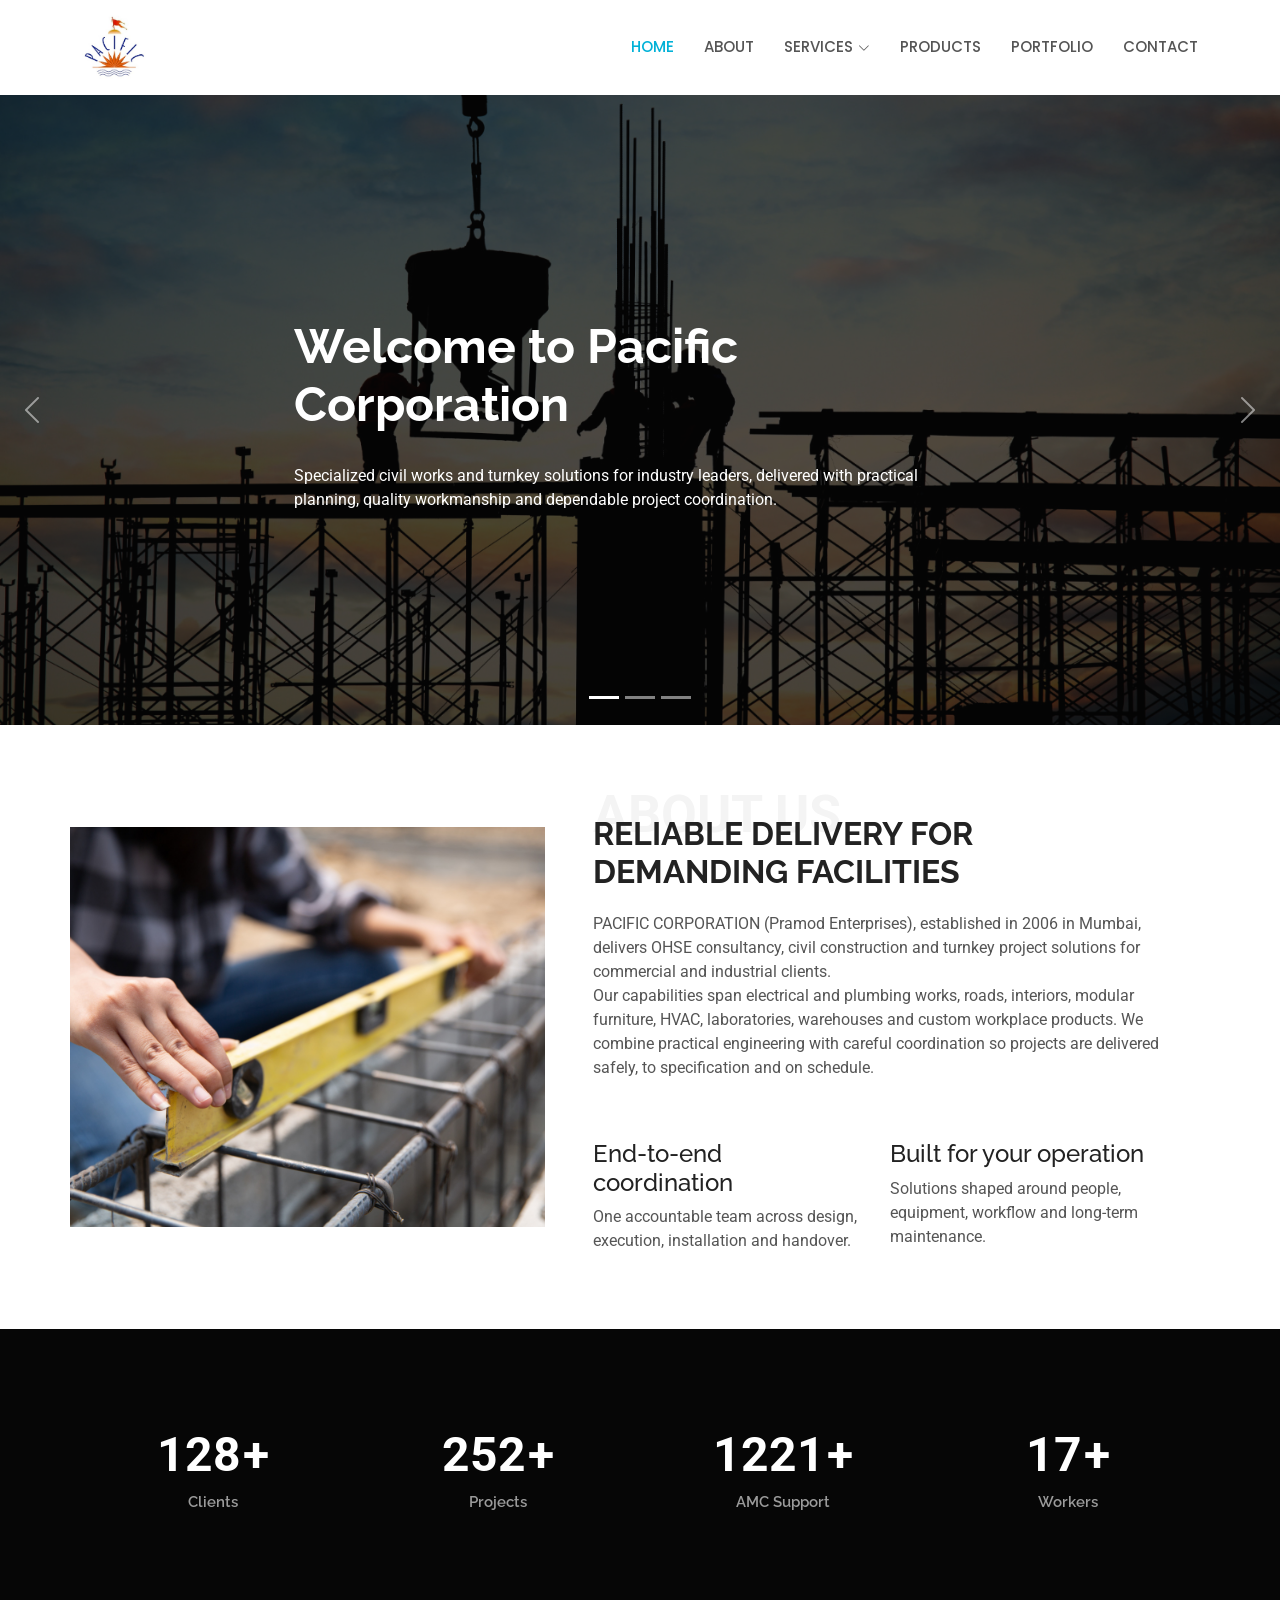
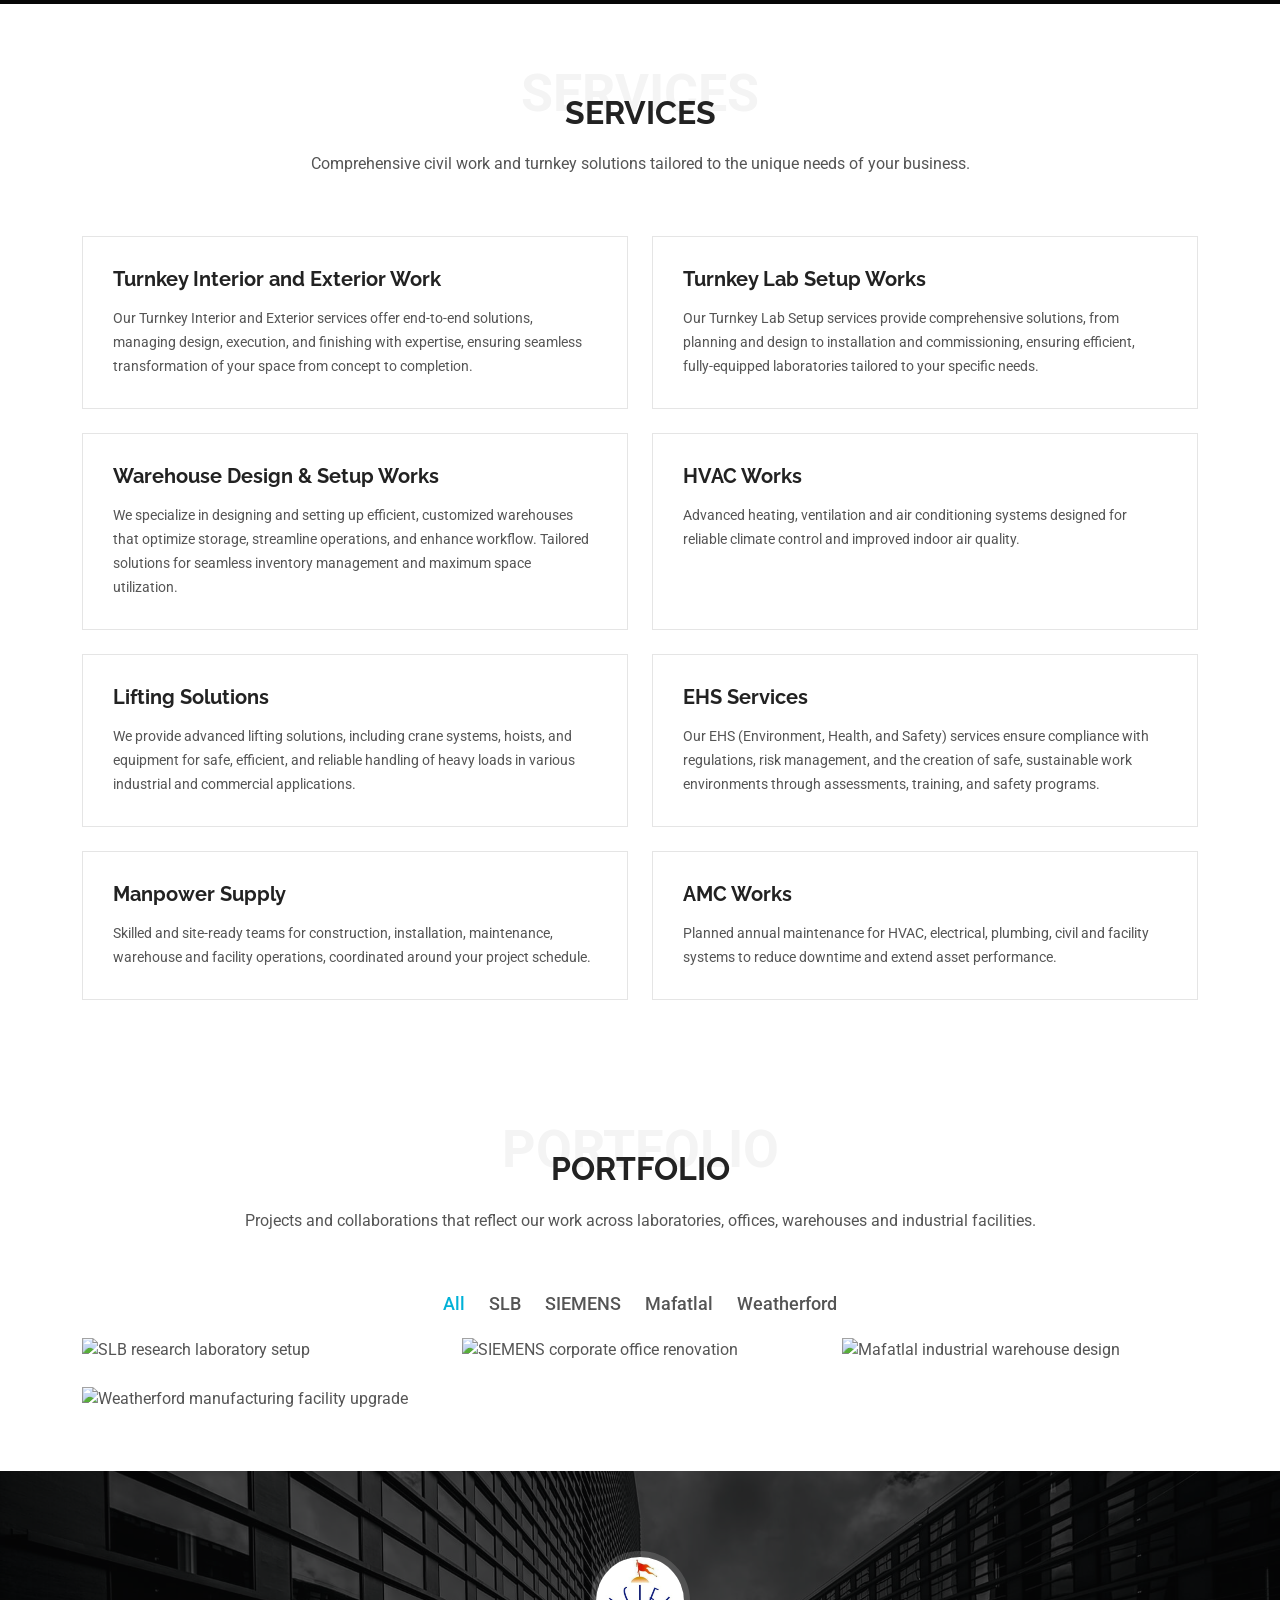
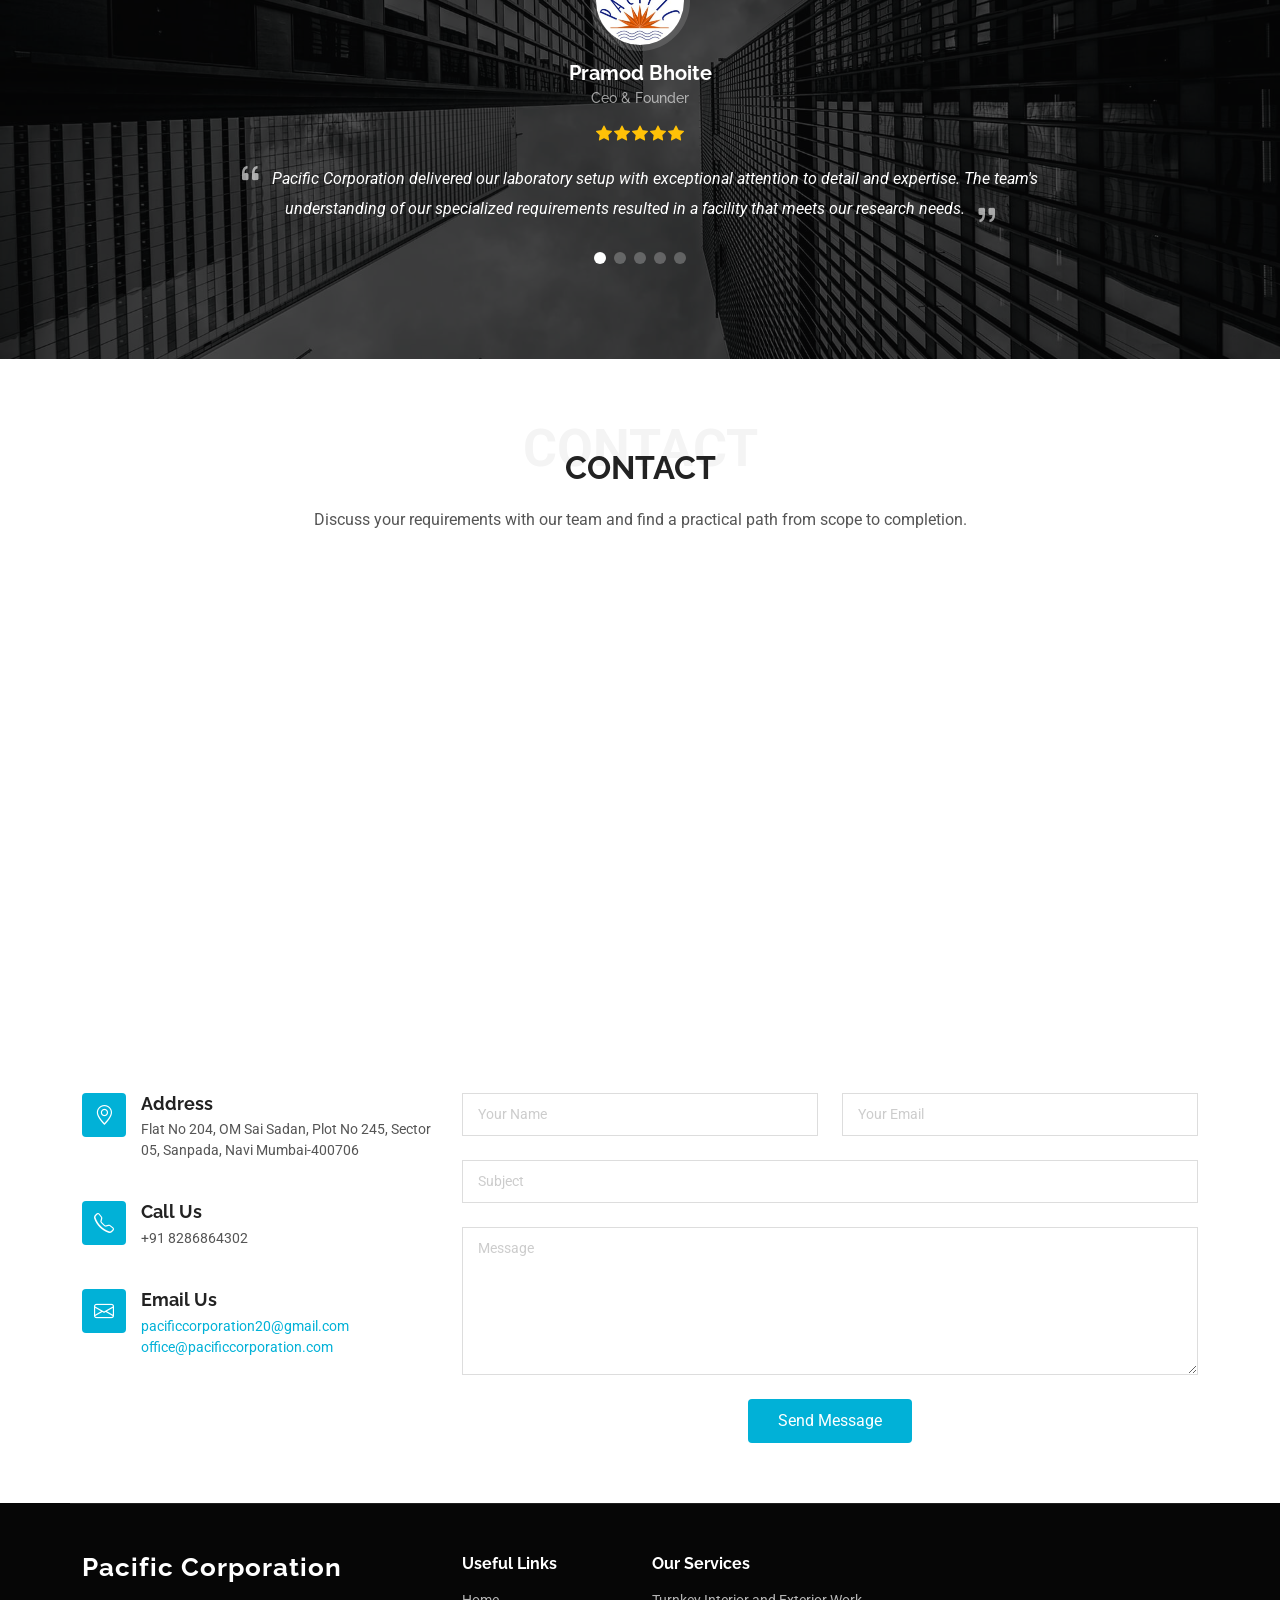
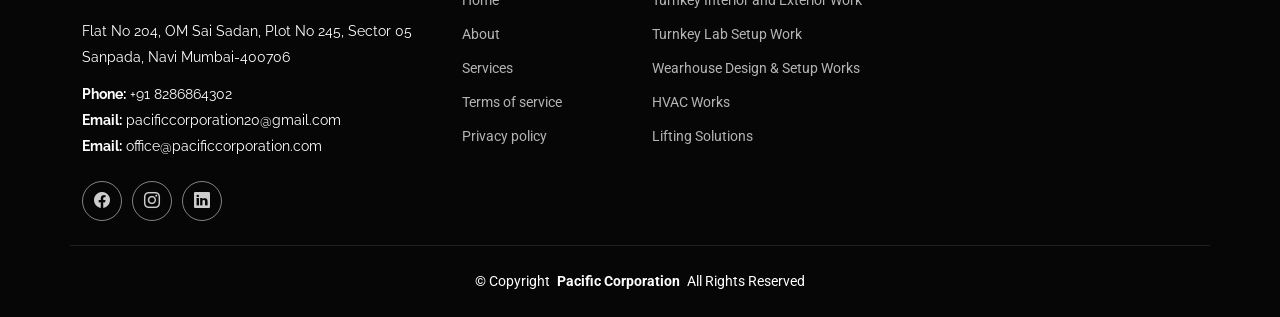
==== commit 3a60eec5: "PHP form updated" ====
--- a/index.html
+++ b/index.html
@@ -665,6 +665,7 @@
           <div class="col-lg-8">
             <form action="forms/contact.php" method="post" class="php-email-form" data-aos="fade-up" data-aos-delay="200">
               <div class="row gy-4">
+                <div class="visually-hidden" aria-hidden="true"><label for="website">Website</label><input type="text" id="website" name="website" tabindex="-1" autocomplete="off"></div>
 
                 <div class="col-md-6">
                   <input type="text" name="name" class="form-control" placeholder="Your Name" required="">
